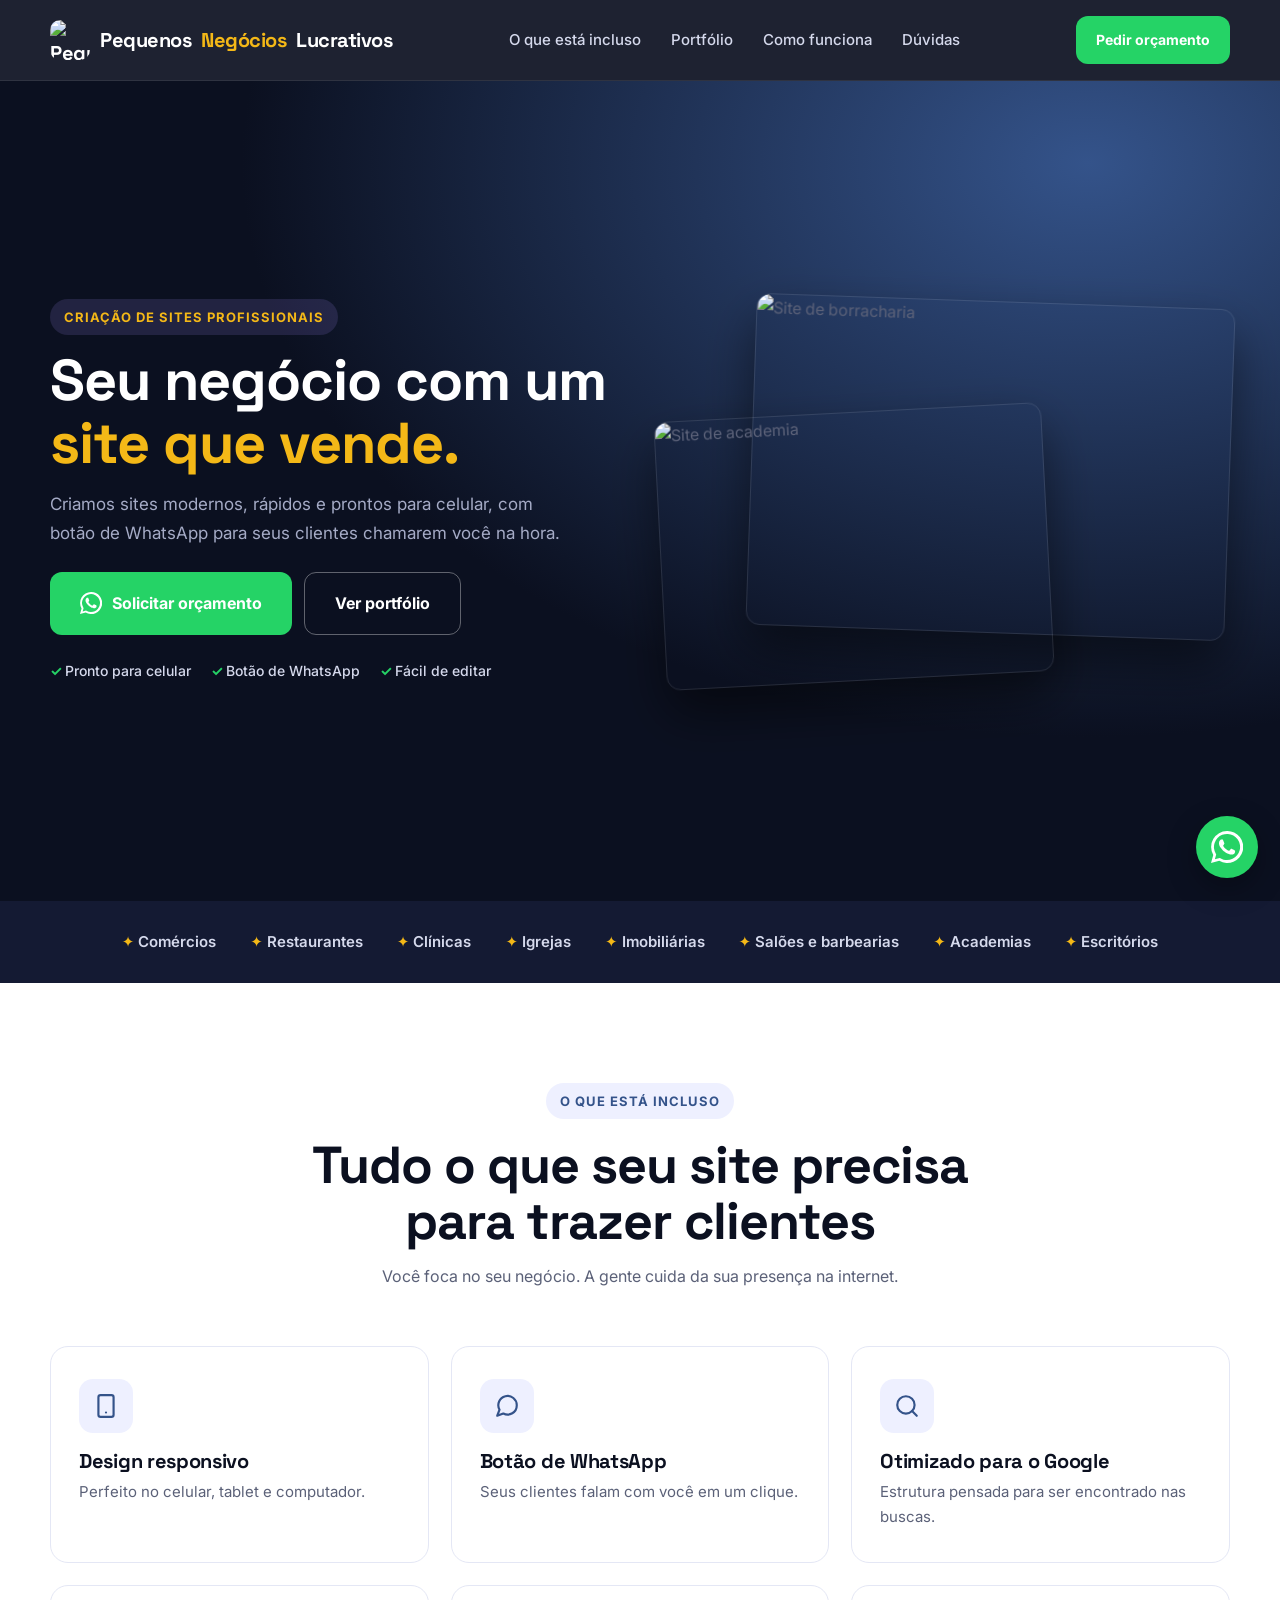
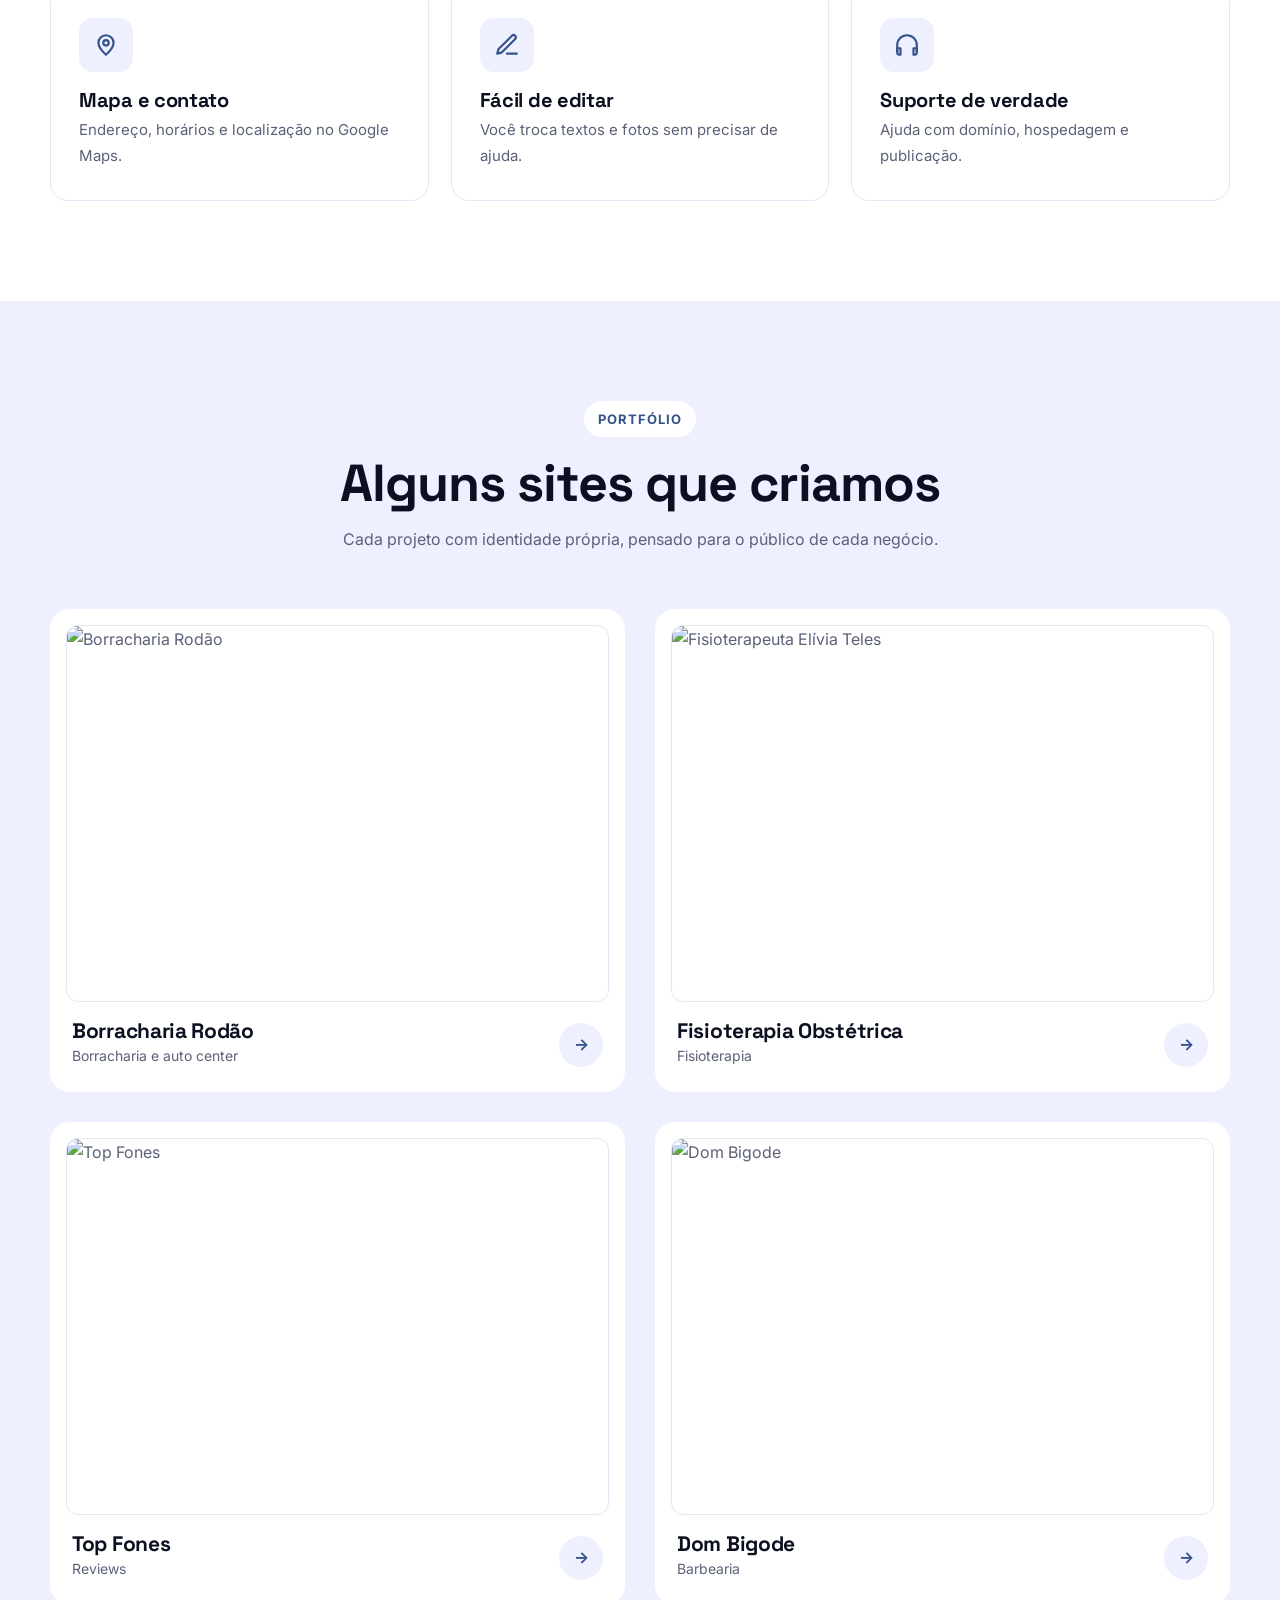
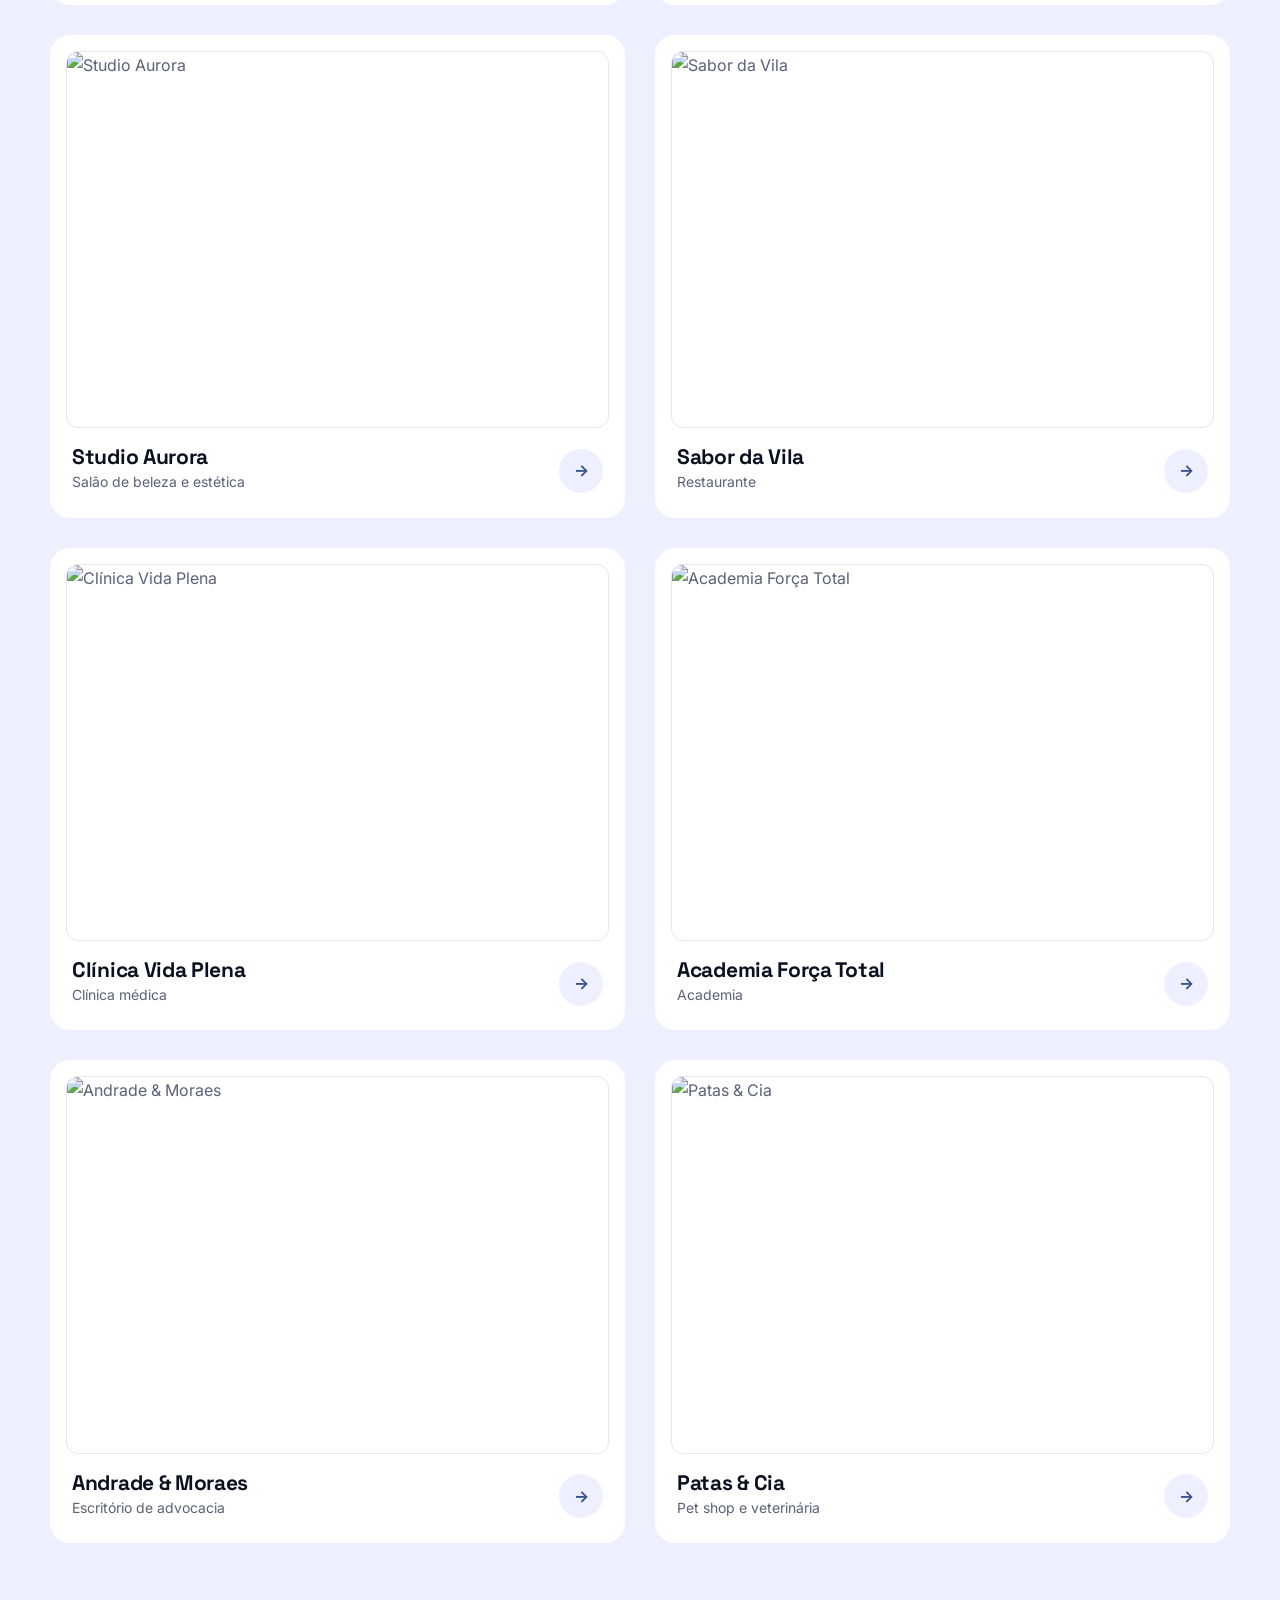
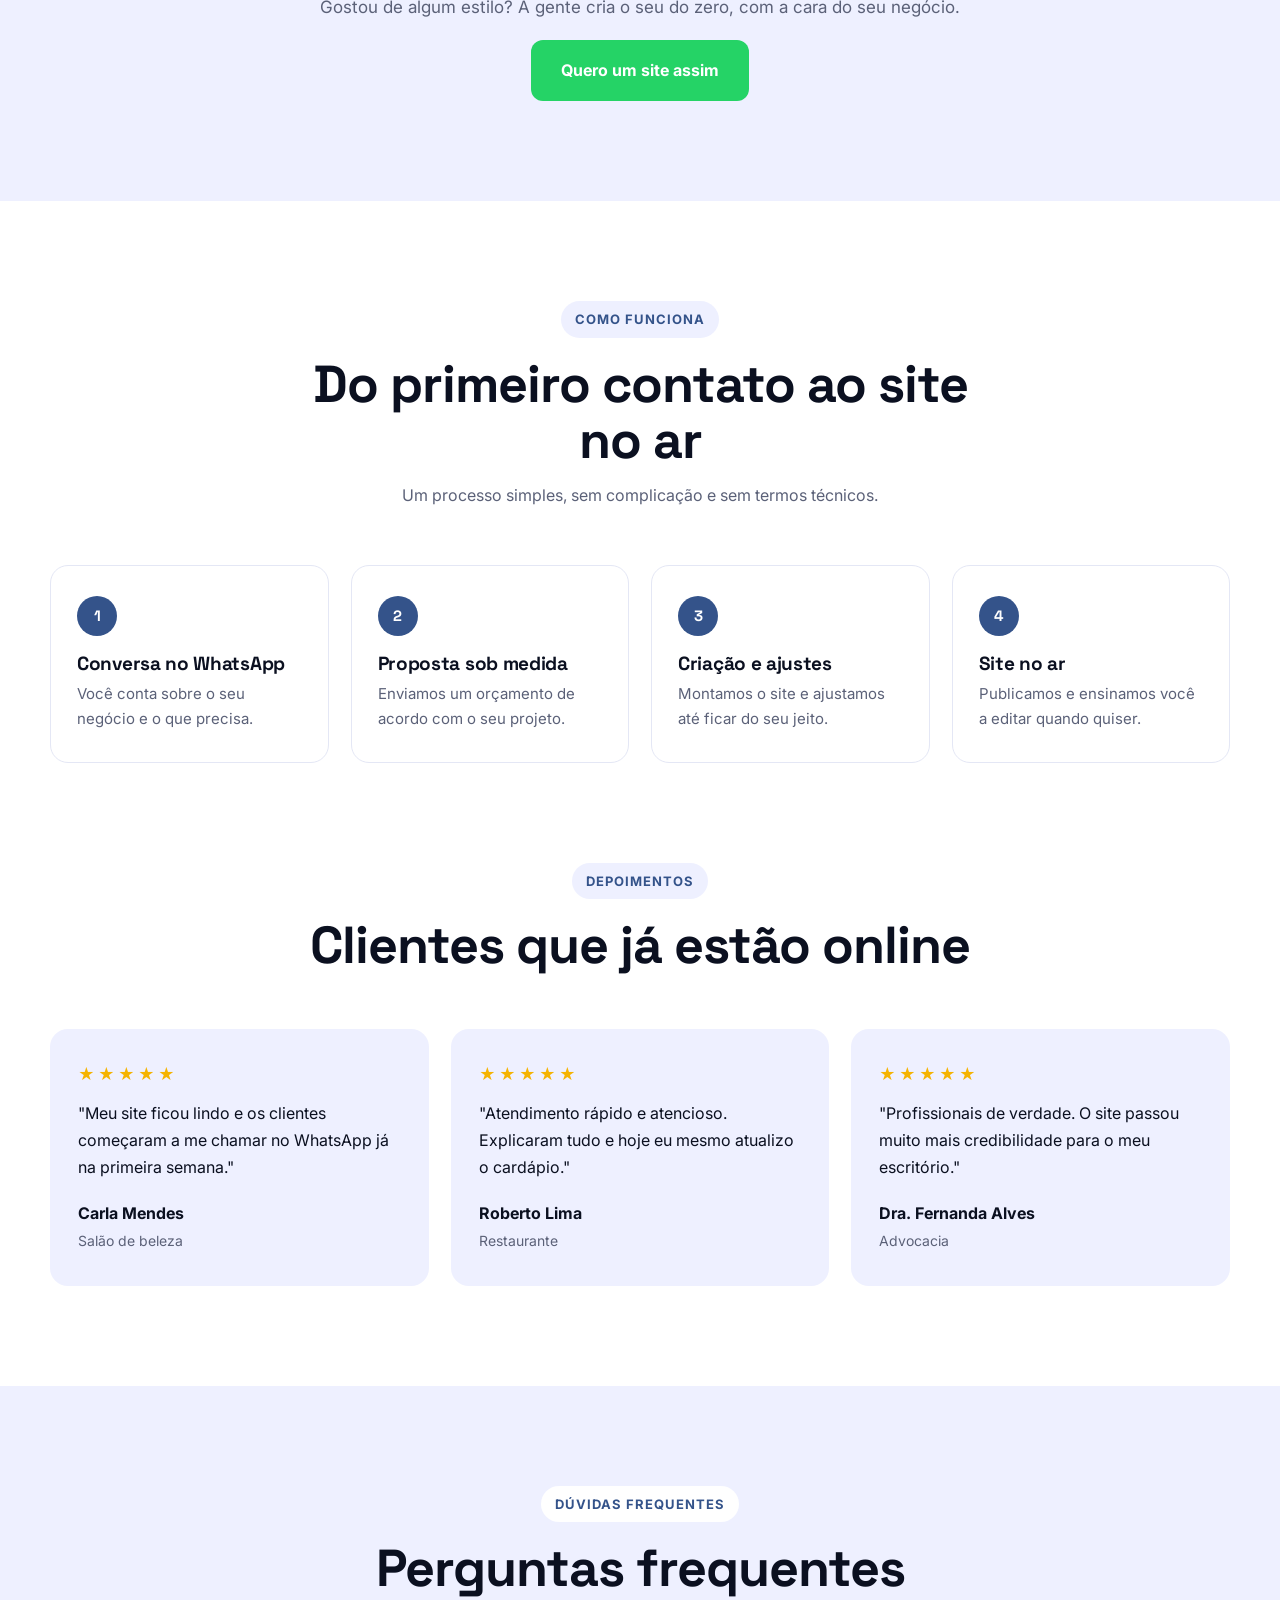
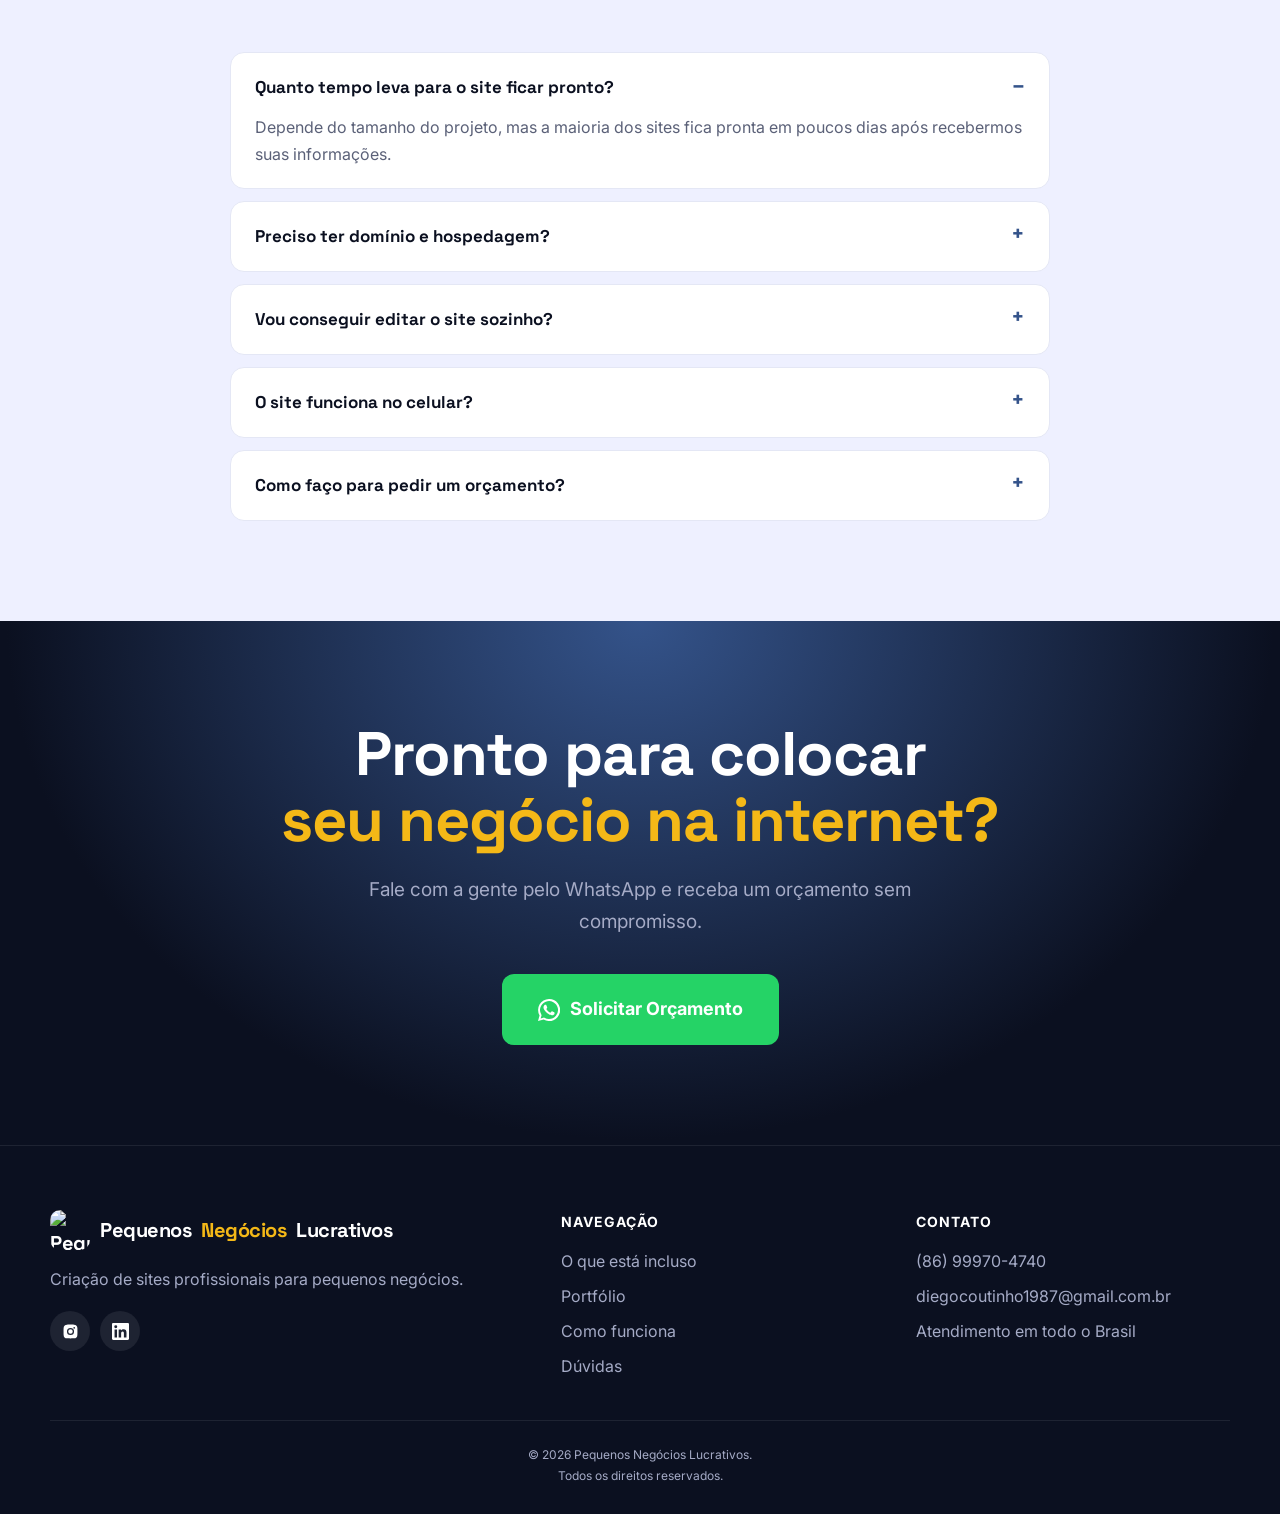
==== index.html @ e13ad7b7 "Add files via upload" ====
<!doctype html>
<html lang="pt-BR">
<head>
<meta charset="utf-8">
<meta name="viewport" content="width=device-width, initial-scale=1">
<title>Pequenos Negócios Lucrativos | Criação de Sites Profissionais</title>
<meta name="description" content="Criação de sites profissionais para pequenos negócios. Sites modernos, responsivos, com botão de WhatsApp e otimizados para o Google. Solicite um orçamento!">

<!-- PRÉ-CARREGAMENTO DA IMAGEM DO LCP -->
<link rel="preload" as="image" href="https://wsrv.nl/?url=https://pequenosnegocioslucrativos.com.br/img/01-borracharia.jpg&w=600&output=webp" fetchpriority="high">

<link rel="preconnect" href="https://fonts.googleapis.com">
<link rel="preconnect" href="https://fonts.gstatic.com" crossorigin>
<link rel="preconnect" href="https://wsrv.nl" crossorigin>

<!-- GOOGLE FONTS ASSÍNCRONO -->
<link rel="preload" href="https://fonts.googleapis.com/css2?family=Inter:wght@400;500;600;700&family=Space+Grotesk:wght@500;700&display=swap" as="style" onload="this.onload=null;this.rel='stylesheet'">
<noscript>
  <link href="https://fonts.googleapis.com/css2?family=Inter:wght@400;500;600;700&family=Space+Grotesk:wght@500;700&display=swap" rel="stylesheet">
</noscript>

<link rel="icon" href="./img/favicon.ico" type="image/x-icon">
<style>
  :root{
    --indigo:#34538a;
    --indigo-esc:#1D2E4D;
    --violeta:#F4B817;
    --noite:#0B1020;
    --noite-2:#141A33;
    --lilas:#EEF0FF;
    --branco:#FFFFFF;
    --texto:#5B6178;
    --texto-claro:#A5ABC6;
    --linha:#E4E7F5;
    --wpp:#25D366;
    --wpp-esc:#1EBE5A;
  }
  *{box-sizing:border-box;margin:0;padding:0}
  html{scroll-behavior:smooth}
  body{font-family:Inter,system-ui,sans-serif;background:#fff;color:var(--texto);line-height:1.7}
  img{max-width:100%;height:auto;display:block}
  a{color:inherit;text-decoration:none}
  .container{width:min(1180px,100% - 32px);margin-inline:auto}
  h1,h2,h3,.titulo{font-family:"Space Grotesk",sans-serif;font-weight:700;color:var(--noite);line-height:1.08;letter-spacing:-1px}
  .tag{display:inline-block;font-weight:700;font-size:13px;letter-spacing:1px;text-transform:uppercase;color:var(--indigo);background:var(--lilas);padding:7px 14px;border-radius:999px;margin-bottom:18px}
  .btn{display:inline-flex;align-items:center;gap:10px;padding:17px 30px;border-radius:12px;font-weight:700;font-size:16px;transition:.2s}
  .btn-wpp{background:var(--wpp);color:#fff}
  .btn-wpp:hover{background:var(--wpp-esc)}
  .btn-wpp svg{width:22px;height:22px;fill:#fff}
  .btn-contorno{border:1.5px solid rgba(255,255,255,.35);color:#fff}
  .btn-contorno:hover{background:#fff;color:var(--noite)}
  .btn-indigo{background:var(--indigo);color:#fff}
  .btn-indigo:hover{background:var(--indigo-esc)}
  section{padding:100px 0;scroll-margin-top:80px}
  .titulo-secao{text-align:center;max-width:720px;margin:0 auto 56px}
  .titulo-secao h2{font-size:clamp(34px,4.6vw,52px);margin-bottom:14px}

  header{position:sticky;top:0;z-index:50;background:rgba(11,16,32,.92);backdrop-filter:blur(10px);border-bottom:1px solid rgba(255,255,255,.08)}
  .topo{display:flex;align-items:center;justify-content:space-between;height:80px;gap:20px}
  .logo{display:flex;align-items:center;gap:10px;font-family:"Space Grotesk",sans-serif;font-weight:700;font-size:20px;color:#fff;letter-spacing:-.5px}
  .logo-img{height:40px;width:40px;border-radius:10px;object-fit:contain}
  .logo span{color:var(--violeta)}
  nav ul{display:flex;gap:30px;list-style:none;font-weight:500;font-size:15px;color:#D5D9EC}
  nav a:hover{color:#fff}
  .topo .btn{padding:12px 20px;font-size:14px}

  /* HERO DESKTOP */
  .hero{
    background:radial-gradient(ellipse at 85% 10%,#34538a 0%,var(--noite) 55%);
    min-height: calc(100vh - 80px);
    display: flex;
    align-items: center;
    padding: 40px 0;
    overflow: hidden;
  }
  .hero .container.grade{
    display:grid;
    grid-template-columns:1fr 1fr;
    gap:40px;
    align-items:center;
    width: min(1180px, 100% - 32px);
    margin-inline: auto;
  }
  .hero .tag{background:rgba(167,139,250,.15);color:var(--violeta);margin-bottom:14px}
  .hero h1,.hero .titulo{display:block;color:#fff;font-size:clamp(36px,4.5vw,64px)}
  .hero .titulo.destaque{color:var(--violeta)}
  .hero p{color:var(--texto-claro);font-size:17px;max-width:520px;margin:16px 0 24px}
  .hero-botoes{display:flex;flex-wrap:wrap;gap:12px}
  .checks{display:flex;flex-wrap:wrap;gap:8px 20px;margin-top:24px;color:#D5D9EC;font-weight:500;font-size:14px}
  .checks span::before{content:"✓  ";color:var(--wpp);font-weight:700}
  
  .vitrine{position:relative;height:380px;width:100%}
  .vitrine img{position:absolute;border-radius:14px;box-shadow:0 25px 50px rgba(0,0,0,.5);border:1px solid rgba(255,255,255,.1);object-fit:cover;will-change:transform}
  .vitrine .v1{width:84%;right:0;top:0;transform:rotate(2deg)}
  .vitrine .v2{width:68%;left:0;bottom:0;transform:rotate(-3deg)}

  .nichos{background:var(--noite-2);padding:28px 0}
  .nichos ul{list-style:none;display:flex;flex-wrap:wrap;justify-content:center;gap:10px 34px;color:#D5D9EC;font-weight:600;font-size:15px}
  .nichos li::before{content:"✦  ";color:var(--violeta)}

  .grade-inc{display:grid;grid-template-columns:repeat(3,1fr);gap:22px}
  .inc{border:1px solid var(--linha);border-radius:18px;padding:32px 28px;transition:.25s}
  .inc:hover{border-color:var(--indigo);box-shadow:0 18px 40px rgba(79,70,229,.1)}
  .inc .ic{width:54px;height:54px;border-radius:14px;background:var(--lilas);display:grid;place-items:center;margin-bottom:18px}
  .inc svg{width:26px;height:26px;stroke:var(--indigo);fill:none;stroke-width:2;stroke-linecap:round;stroke-linejoin:round}
  .inc h3{font-size:20px;letter-spacing:-.3px;margin-bottom:6px}
  .inc p{font-size:15px}

  .portfolio{background:var(--lilas)}
  .grade-port{display:grid;grid-template-columns:repeat(2,1fr);gap:30px}
  .projeto{background:#fff;border-radius:20px;padding:16px;transition:.25s}
  .projeto:hover{transform:translateY(-6px);box-shadow:0 24px 50px rgba(11,16,32,.12)}
  .projeto img{width:100%;aspect-ratio:1440/1000;object-fit:cover;object-position:top;border-radius:12px;border:1px solid var(--linha)}
  .projeto-info{display:flex;justify-content:space-between;align-items:center;gap:16px;padding:18px 6px 6px}
  .projeto h3{font-size:21px;letter-spacing:-.3px}
  .projeto .nicho{font-size:14px}
  .seta{flex:none;width:44px;height:44px;border-radius:50%;background:var(--lilas);display:grid;place-items:center;color:var(--indigo);font-weight:700}
  .centro{text-align:center;margin-top:50px}
  .centro p{margin-bottom:18px;font-size:17px}

  .grade-passos{display:grid;grid-template-columns:repeat(4,1fr);gap:22px}
  .passo{position:relative;padding:30px 26px;border-radius:18px;background:#fff;border:1px solid var(--linha)}
  .passo .num{font-family:"Space Grotesk",sans-serif;font-weight:700;font-size:15px;color:#fff;background:var(--indigo);width:40px;height:40px;border-radius:50%;display:grid;place-items:center;margin-bottom:18px}
  .passo h3{font-size:19px;margin-bottom:6px;letter-spacing:-.3px}
  .passo p{font-size:15px}

  .grade-depo{display:grid;grid-template-columns:repeat(3,1fr);gap:22px}
  .depo{background:var(--lilas);border-radius:18px;padding:32px 28px}
  .estrelas{color:#F5B301;letter-spacing:3px;margin-bottom:12px}
  .depo p{color:var(--noite);margin-bottom:18px}
  .depo strong{display:block;color:var(--noite)}
  .depo small{font-size:14px}

  .faq{background:var(--lilas)}
  .faq-lista{max-width:820px;margin:auto;display:grid;gap:12px}
  details{background:#fff;border-radius:14px;padding:20px 24px;border:1px solid var(--linha)}
  summary{font-family:"Space Grotesk",sans-serif;font-weight:700;color:var(--noite);cursor:pointer;list-style:none;display:flex;justify-content:space-between;gap:16px;font-size:17px}
  summary::after{content:"+";color:var(--indigo);font-size:22px;line-height:1}
  details[open] summary::after{content:"–"}
  details p{margin-top:12px}

  .cta{background:radial-gradient(ellipse at 50% 0%,#34538a 0%,var(--noite) 70%);text-align:center}
  .cta h2{color:#fff;font-size:clamp(34px,4.8vw,64px);max-width:860px;margin:0 auto}
  .cta .titulo{color:var(--violeta);font-size:clamp(34px,4.8vw,64px);margin-bottom:20px}
  .cta p{color:var(--texto-claro);font-size:19px;max-width:580px;margin:0 auto 36px}
  .cta .btn{font-size:18px;padding:20px 36px}

  footer{background:var(--noite);color:var(--texto-claro);padding:64px 0 28px;border-top:1px solid rgba(255,255,255,.08)}
  .rodape{display:grid;grid-template-columns:1.5fr 1fr 1fr;gap:40px;margin-bottom:40px}
  footer .footer-title{color:#fff;font-size:14px;font-weight:700;letter-spacing:1px;text-transform:uppercase;margin-bottom:14px}
  footer ul{list-style:none;display:grid;gap:8px}
  footer a:hover{color:#fff}
  .sociais{display:flex;gap:10px;margin-top:18px}
  .sociais a{width:40px;height:40px;border-radius:50%;background:rgba(255,255,255,.08);display:grid;place-items:center}
  .sociais a:hover{background:var(--indigo)}
  .sociais svg{width:17px;height:17px;fill:#fff}
  .copy{border-top:1px solid rgba(255,255,255,.08);padding-top:24px;text-align:center;font-size:12px}
  .wpp-flutuante{position:fixed;right:22px;bottom:22px;width:62px;height:62px;border-radius:50%;background:var(--wpp);display:grid;place-items:center;box-shadow:0 10px 30px rgba(0,0,0,.3);z-index:60}
  .wpp-flutuante svg{width:32px;height:32px;fill:#fff}

  /* MEDIA QUERIES */
  @media (max-width:960px){
    nav{display:none}
    .grade-inc,.grade-depo,.grade-passos{grid-template-columns:1fr 1fr}
    .rodape{grid-template-columns:1fr 1fr}
  }

  @media (max-width:768px){
    section{padding:50px 0}
    .topo .btn{display:none}
    
    .hero{
      min-height: auto !important;
      padding: 40px 0 60px !important;
      display: block !important;
    }
    .hero .container.grade{
      display: flex !important;
      flex-direction: column !important;
      gap: 30px !important;
      width: 100% !important;
      align-items: center !important;
      text-align: center !important;
    }
    .hero .tag{
      margin-inline: auto !important;
    }
    .hero h1, .hero .titulo{
      font-size:32px !important; 
      letter-spacing:-0.5px;
      text-align: center !important;
    }
    .hero p{
      font-size:15px; 
      margin:14px auto 20px !important;
      text-align: center !important;
    }
    .hero-botoes{
      flex-direction:column; 
      width:100%;
      align-items: center !important;
    }
    .hero-botoes .btn{width:100%; justify-content:center}
    
    .checks{
      justify-content: center !important;
      text-align: center !important;
    }
    
    .vitrine{
      position: relative !important;
      display: block !important;
      width: 100% !important;
      height: 260px !important;
      margin-top: 20px !important;
    }
    .vitrine .v1{width:80% !important; right:0 !important; top:0 !important;}
    .vitrine .v2{width:65% !important; left:0 !important; bottom:0 !important;}

    .grade-inc,.grade-depo,.grade-passos,.grade-port,.rodape{grid-template-columns:1fr}
    .titulo-secao h2{font-size:28px}
    .cta h2, .cta .titulo{font-size:30px}
    .wpp-flutuante{width:54px;height:54px;right:16px;bottom:16px}
    .wpp-flutuante svg{width:28px;height:28px}
  }
</style>
</head>
<body>

<header>
  <div class="container topo">
    <a href="#" class="logo">
      <img src="https://wsrv.nl/?url=https://pequenosnegocioslucrativos.com.br/img/pequenos-negocios-lucrativos-perfil.png&w=100&output=webp" alt="Pequenos Negócios Lucrativos" class="logo-img" width="40" height="40" fetchpriority="high">
      Pequenos<span>Negócios</span>Lucrativos
    </a>
    <nav>
      <ul>
        <li><a href="#servicos">O que está incluso</a></li>
        <li><a href="#portfolio">Portfólio</a></li>
        <li><a href="#como-funciona">Como funciona</a></li>
        <li><a href="#faq">Dúvidas</a></li>
      </ul>
    </nav>
    <a href="#orcamento" class="btn btn-wpp">Pedir orçamento</a>
  </div>
</header>

<main>
  <section class="hero">
    <div class="container grade">
      <div>
        <span class="tag">Criação de sites profissionais</span>
        <h1>Seu negócio com um</h1>
        <div class="titulo destaque">site que vende.</div>
        <p>Criamos sites modernos, rápidos e prontos para celular, com botão de WhatsApp para seus clientes chamarem você na hora.</p>
        <div class="hero-botoes">
          <a href="#orcamento" class="btn btn-wpp"><svg viewBox="0 0 24 24"><path d="M17.5 14.4c-.3-.1-1.8-.9-2-1-.3-.1-.5-.1-.7.1-.2.3-.8 1-.9 1.2-.2.2-.3.2-.6.1-.3-.1-1.3-.5-2.4-1.5-.9-.8-1.5-1.8-1.7-2.1-.2-.3 0-.5.1-.6l.4-.5c.2-.2.2-.3.3-.5.1-.2 0-.4 0-.5l-.9-2.2c-.2-.6-.5-.5-.7-.5h-.6c-.2 0-.5.1-.8.4-.3.3-1 1-1 2.5s1.1 2.9 1.2 3.1c.1.2 2.1 3.2 5.1 4.5 2.5 1 3 .8 3.6.8.6-.1 1.8-.7 2-1.4.2-.7.2-1.3.2-1.4-.1-.2-.3-.3-.6-.4zM12 21.8c-1.8 0-3.5-.5-5-1.4l-.4-.2-3.7 1 1-3.6-.2-.4A9.8 9.8 0 1 1 12 21.8zM12 0a12 12 0 0 0-10.3 18L0 24l6.2-1.6A12 12 0 1 0 12 0z"/></svg>Solicitar orçamento</a>
          <a href="#portfolio" class="btn btn-contorno">Ver portfólio</a>
        </div>
        <div class="checks"><span>Pronto para celular</span><span>Botão de WhatsApp</span><span>Fácil de editar</span></div>
      </div>
      <div class="vitrine">
        <img class="v1" src="https://wsrv.nl/?url=https://pequenosnegocioslucrativos.com.br/img/01-borracharia.jpg&w=600&output=webp" alt="Site de borracharia" width="606" height="420" fetchpriority="high" decoding="async">
        <img class="v2" src="https://wsrv.nl/?url=https://pequenosnegocioslucrativos.com.br/img/08-academia.jpg&w=600&output=webp" alt="Site de academia" width="606" height="420" loading="lazy" decoding="async">
      </div>
    </div>
  </section>

  <div class="nichos">
    <div class="container">
      <ul><li>Comércios</li><li>Restaurantes</li><li>Clínicas</li><li>Igrejas</li><li>Imobiliárias</li><li>Salões e barbearias</li><li>Academias</li><li>Escritórios</li></ul>
    </div>
  </div>

  <section id="servicos">
    <div class="container">
      <div class="titulo-secao">
        <span class="tag">O que está incluso</span>
        <h2>Tudo o que seu site precisa para trazer clientes</h2>
        <p>Você foca no seu negócio. A gente cuida da sua presença na internet.</p>
      </div>
      <div class="grade-inc">
        <div class="inc"><div class="ic"><svg viewBox="0 0 24 24"><rect x="5" y="2" width="14" height="20" rx="2"/><path d="M12 18h.01"/></svg></div><h3>Design responsivo</h3><p>Perfeito no celular, tablet e computador.</p></div>
        <div class="inc"><div class="ic"><svg viewBox="0 0 24 24"><path d="M21 11.5a8.4 8.4 0 0 1-12.4 7.4L3 21l2.1-5.6A8.5 8.5 0 1 1 21 11.5z"/></svg></div><h3>Botão de WhatsApp</h3><p>Seus clientes falam com você em um clique.</p></div>
        <div class="inc"><div class="ic"><svg viewBox="0 0 24 24"><circle cx="11" cy="11" r="8"/><path d="M21 21l-4.3-4.3"/></svg></div><h3>Otimizado para o Google</h3><p>Estrutura pensada para ser encontrado nas buscas.</p></div>
        <div class="inc"><div class="ic"><svg viewBox="0 0 24 24"><path d="M12 21s-7-6.2-7-11a7 7 0 0 1 14 0c0 4.8-7 11-7 11z"/><circle cx="12" cy="10" r="2.5"/></svg></div><h3>Mapa e contato</h3><p>Endereço, horários e localização no Google Maps.</p></div>
        <div class="inc"><div class="ic"><svg viewBox="0 0 24 24"><path d="M12 20h9M16.5 3.5a2.1 2.1 0 0 1 3 3L7 19l-4 1 1-4z"/></svg></div><h3>Fácil de editar</h3><p>Você troca textos e fotos sem precisar de ajuda.</p></div>
        <div class="inc"><div class="ic"><svg viewBox="0 0 24 24"><path d="M3 18v-6a9 9 0 0 1 18 0v6"/><path d="M21 19a2 2 0 0 1-2 2h-1v-6h3zM3 19a2 2 0 0 0 2 2h1v-6H3z"/></svg></div><h3>Suporte de verdade</h3><p>Ajuda com domínio, hospedagem e publicação.</p></div>
      </div>
    </div>
  </section>

  <section class="portfolio" id="portfolio">
    <div class="container">
      <div class="titulo-secao">
        <span class="tag" style="background:#fff">Portfólio</span>
        <h2>Alguns sites que criamos</h2>
        <p>Cada projeto com identidade própria, pensado para o público de cada negócio.</p>
      </div>
      <div class="grade-port">
        <a href="#orcamento" class="projeto">
          <img src="https://wsrv.nl/?url=https://pequenosnegocioslucrativos.com.br/img/01-borracharia.jpg&w=600&output=webp" alt="Borracharia Rodão" width="606" height="420" loading="lazy" decoding="async">
          <div class="projeto-info"><div><h3>Borracharia Rodão</h3><span class="nicho">Borracharia e auto center</span></div><span class="seta">→</span></div>
        </a>
        <a href="https://eliviateles.com.br/" class="projeto" target="_blank">
          <img src="https://wsrv.nl/?url=https://pequenosnegocioslucrativos.com.br/img/01-fisioterapeuta.png&w=600&output=webp" alt="Fisioterapeuta Elívia Teles" width="606" height="420" loading="lazy" decoding="async">
          <div class="projeto-info"><div><h3>Fisioterapia Obstétrica</h3><span class="nicho">Fisioterapia</span></div><span class="seta">→</span></div>
        </a>
        <a href="https://topfones.com.br/" class="projeto" target="_blank">
          <img src="https://wsrv.nl/?url=https://pequenosnegocioslucrativos.com.br/img/02-site-de-review.jpg&w=600&output=webp" alt="Top Fones" width="606" height="420" loading="lazy" decoding="async">
          <div class="projeto-info"><div><h3>Top Fones</h3><span class="nicho">Reviews</span></div><span class="seta">→</span></div>
        </a>
        <a href="#orcamento" class="projeto">
          <img src="https://wsrv.nl/?url=https://pequenosnegocioslucrativos.com.br/img/04-barbearia.jpg&w=600&output=webp" alt="Dom Bigode" width="606" height="420" loading="lazy" decoding="async">
          <div class="projeto-info"><div><h3>Dom Bigode</h3><span class="nicho">Barbearia</span></div><span class="seta">→</span></div>
        </a>
        <a href="#orcamento" class="projeto">
          <img src="https://wsrv.nl/?url=https://pequenosnegocioslucrativos.com.br/img/05-salao.jpg&w=600&output=webp" alt="Studio Aurora" width="606" height="420" loading="lazy" decoding="async">
          <div class="projeto-info"><div><h3>Studio Aurora</h3><span class="nicho">Salão de beleza e estética</span></div><span class="seta">→</span></div>
        </a>
        <a href="#orcamento" class="projeto">
          <img src="https://wsrv.nl/?url=https://pequenosnegocioslucrativos.com.br/img/06-restaurante.jpg&w=600&output=webp" alt="Sabor da Vila" width="606" height="420" loading="lazy" decoding="async">
          <div class="projeto-info"><div><h3>Sabor da Vila</h3><span class="nicho">Restaurante</span></div><span class="seta">→</span></div>
        </a>
        <a href="#orcamento" class="projeto">
          <img src="https://wsrv.nl/?url=https://pequenosnegocioslucrativos.com.br/img/07-clinica.jpg&w=600&output=webp" alt="Clínica Vida Plena" width="606" height="420" loading="lazy" decoding="async">
          <div class="projeto-info"><div><h3>Clínica Vida Plena</h3><span class="nicho">Clínica médica</span></div><span class="seta">→</span></div>
        </a>
        <a href="#orcamento" class="projeto">
          <img src="https://wsrv.nl/?url=https://pequenosnegocioslucrativos.com.br/img/08-academia.jpg&w=600&output=webp" alt="Academia Força Total" width="606" height="420" loading="lazy" decoding="async">
          <div class="projeto-info"><div><h3>Academia Força Total</h3><span class="nicho">Academia</span></div><span class="seta">→</span></div>
        </a>
        <a href="#orcamento" class="projeto">
          <img src="https://wsrv.nl/?url=https://pequenosnegocioslucrativos.com.br/img/09-advocacia.jpg&w=600&output=webp" alt="Andrade & Moraes" width="606" height="420" loading="lazy" decoding="async">
          <div class="projeto-info"><div><h3>Andrade & Moraes</h3><span class="nicho">Escritório de advocacia</span></div><span class="seta">→</span></div>
        </a>
        <a href="#orcamento" class="projeto">
          <img src="https://wsrv.nl/?url=https://pequenosnegocioslucrativos.com.br/img/10-petshop.jpg&w=600&output=webp" alt="Patas & Cia" width="606" height="420" loading="lazy" decoding="async">
          <div class="projeto-info"><div><h3>Patas & Cia</h3><span class="nicho">Pet shop e veterinária</span></div><span class="seta">→</span></div>
        </a>
      </div>
      <div class="centro">
        <p>Gostou de algum estilo? A gente cria o seu do zero, com a cara do seu negócio.</p>
        <a href="#orcamento" class="btn btn-wpp">Quero um site assim</a>
      </div>
    </div>
  </section>

  <section id="como-funciona">
    <div class="container">
      <div class="titulo-secao">
        <span class="tag">Como funciona</span>
        <h2>Do primeiro contato ao site no ar</h2>
        <p>Um processo simples, sem complicação e sem termos técnicos.</p>
      </div>
      <div class="grade-passos">
        <div class="passo"><div class="num">1</div><h3>Conversa no WhatsApp</h3><p>Você conta sobre o seu negócio e o que precisa.</p></div>
        <div class="passo"><div class="num">2</div><h3>Proposta sob medida</h3><p>Enviamos um orçamento de acordo com o seu projeto.</p></div>
        <div class="passo"><div class="num">3</div><h3>Criação e ajustes</h3><p>Montamos o site e ajustamos até ficar do seu jeito.</p></div>
        <div class="passo"><div class="num">4</div><h3>Site no ar</h3><p>Publicamos e ensinamos você a editar quando quiser.</p></div>
      </div>
    </div>
  </section>

  <section style="padding-top:0">
    <div class="container">
      <div class="titulo-secao">
        <span class="tag">Depoimentos</span>
        <h2>Clientes que já estão online</h2>
      </div>
      <div class="grade-depo">
        <div class="depo"><div class="estrelas">★★★★★</div><p>"Meu site ficou lindo e os clientes começaram a me chamar no WhatsApp já na primeira semana."</p><strong>Carla Mendes</strong><small>Salão de beleza</small></div>
        <div class="depo"><div class="estrelas">★★★★★</div><p>"Atendimento rápido e atencioso. Explicaram tudo e hoje eu mesmo atualizo o cardápio."</p><strong>Roberto Lima</strong><small>Restaurante</small></div>
        <div class="depo"><div class="estrelas">★★★★★</div><p>"Profissionais de verdade. O site passou muito mais credibilidade para o meu escritório."</p><strong>Dra. Fernanda Alves</strong><small>Advocacia</small></div>
      </div>
    </div>
  </section>

  <section class="faq" id="faq">
    <div class="container">
      <div class="titulo-secao">
        <span class="tag" style="background:#fff">Dúvidas frequentes</span>
        <h2>Perguntas frequentes</h2>
      </div>
      <div class="faq-lista">
        <details open><summary>Quanto tempo leva para o site ficar pronto?</summary><p>Depende do tamanho do projeto, mas a maioria dos sites fica pronta em poucos dias após recebermos suas informações.</p></details>
        <details><summary>Preciso ter domínio e hospedagem?</summary><p>Não se preocupe: ajudamos você a contratar e configurar tudo, do domínio (seunegocio.com.br) à hospedagem.</p></details>
        <details><summary>Vou conseguir editar o site sozinho?</summary><p>Sim! Os sites são feitos no Elementor, com edição visual. Você troca textos, fotos e links sem precisar de programação.</p></details>
        <details><summary>O site funciona no celular?</summary><p>Sim. Todos os sites são responsivos e ficam perfeitos em celulares, tablets e computadores.</p></details>
        <details><summary>Como faço para pedir um orçamento?</summary><p>É só clicar no botão de WhatsApp e contar sobre o seu negócio. Respondemos rapidinho.</p></details>
      </div>
    </div>
  </section>

  <section class="cta" id="orcamento">
    <div class="container">
      <h2>Pronto para colocar</h2>
      <div class="titulo">seu negócio na internet?</div>
      <p>Fale com a gente pelo WhatsApp e receba um orçamento sem compromisso.</p>
      <a href="https://w.app/pequenosnegocioslucrativos" class="btn btn-wpp"><svg viewBox="0 0 24 24"><path d="M17.5 14.4c-.3-.1-1.8-.9-2-1-.3-.1-.5-.1-.7.1-.2.3-.8 1-.9 1.2-.2.2-.3.2-.6.1-.3-.1-1.3-.5-2.4-1.5-.9-.8-1.5-1.8-1.7-2.1-.2-.3 0-.5.1-.6l.4-.5c.2-.2.2-.3.3-.5.1-.2 0-.4 0-.5l-.9-2.2c-.2-.6-.5-.5-.7-.5h-.6c-.2 0-.5.1-.8.4-.3.3-1 1-1 2.5s1.1 2.9 1.2 3.1c.1.2 2.1 3.2 5.1 4.5 2.5 1 3 .8 3.6.8.6-.1 1.8-.7 2-1.4.2-.7.2-1.3.2-1.4-.1-.2-.3-.3-.6-.4zM12 21.8c-1.8 0-3.5-.5-5-1.4l-.4-.2-3.7 1 1-3.6-.2-.4A9.8 9.8 0 1 1 12 21.8zM12 0a12 12 0 0 0-10.3 18L0 24l6.2-1.6A12 12 0 1 0 12 0z"/></svg>Solicitar Orçamento</a>
    </div>
  </section>
</main>

<footer>
  <div class="container">
    <div class="rodape">
      <div>
        <a href="#" class="logo">
          <img src="https://wsrv.nl/?url=https://pequenosnegocioslucrativos.com.br/img/pequenos-negocios-lucrativos-perfil.png&w=100&output=webp" alt="Pequenos Negócios Lucrativos" class="logo-img" width="40" height="40" loading="lazy">
          Pequenos<span>Negócios</span>Lucrativos
        </a>
        <p style="margin-top:16px">Criação de sites profissionais para pequenos negócios.</p>
        <div class="sociais">
          <a href="#" aria-label="Instagram"><svg viewBox="0 0 24 24"><path d="M12 2.2c3.2 0 3.6 0 4.8.1 3.3.1 4.8 1.7 4.9 4.9.1 1.3.1 1.6.1 4.8s0 3.6-.1 4.8c-.1 3.2-1.7 4.8-4.9 4.9-1.3.1-1.6.1-4.8.1s-3.6 0-4.8-.1c-3.3-.1-4.8-1.7-4.9-4.9C2.2 15.6 2.2 15.2 2.2 12s0-3.6.1-4.8C2.4 3.9 3.9 2.4 7.2 2.3 8.4 2.2 8.8 2.2 12 2.2zM12 7a5 5 0 1 0 0 10 5 5 0 0 0 0-10zm0 8.2a3.2 3.2 0 1 1 0-6.4 3.2 3.2 0 0 1 0 6.4zm5.2-9.6a1.2 1.2 0 1 0 0 2.4 1.2 1.2 0 0 0 0-2.4z"/></svg></a>
          <a href="#" aria-label="LinkedIn"><svg viewBox="0 0 24 24"><path d="M20.4 20.5h-3.6v-5.6c0-1.3 0-3-1.8-3s-2.1 1.4-2.1 2.9v5.7H9.4V9h3.4v1.6c.5-.9 1.6-1.8 3.4-1.8 3.6 0 4.3 2.4 4.3 5.5zM5.3 7.4a2.1 2.1 0 1 1 0-4.2 2.1 2.1 0 0 1 0 4.2zM7.1 20.5H3.6V9h3.5zM22.2 0H1.8C.8 0 0 .8 0 1.7v20.6c0 .9.8 1.7 1.8 1.7h20.4c1 0 1.8-.8 1.8-1.7V1.7C24 .8 23.2 0 22.2 0z"/></svg></a>
        </div>
      </div>
      <div><div class="footer-title">Navegação</div><ul><li><a href="#servicos">O que está incluso</a></li><li><a href="#portfolio">Portfólio</a></li><li><a href="#como-funciona">Como funciona</a></li><li><a href="#faq">Dúvidas</a></li></ul></div>
      <div><div class="footer-title">Contato</div><ul><li>(86) 99970-4740</li><li>diegocoutinho1987@gmail.com.br</li><li>Atendimento em todo o Brasil</li></ul></div>
    </div>
    <div class="copy">© 2026 Pequenos Negócios Lucrativos.<br>Todos os direitos reservados.</div>
  </div>
</footer>

<a href="#orcamento" class="wpp-flutuante" aria-label="WhatsApp">
  <svg viewBox="0 0 24 24"><path d="M17.5 14.4c-.3-.1-1.8-.9-2-1-.3-.1-.5-.1-.7.1-.2.3-.8 1-.9 1.2-.2.2-.3.2-.6.1-.3-.1-1.3-.5-2.4-1.5-.9-.8-1.5-1.8-1.7-2.1-.2-.3 0-.5.1-.6l.4-.5c.2-.2.2-.3.3-.5.1-.2 0-.4 0-.5l-.9-2.2c-.2-.6-.5-.5-.7-.5h-.6c-.2 0-.5.1-.8.4-.3.3-1 1-1 2.5s1.1 2.9 1.2 3.1c.1.2 2.1 3.2 5.1 4.5 2.5 1 3 .8 3.6.8.6-.1 1.8-.7 2-1.4.2-.7.2-1.3.2-1.4-.1-.2-.3-.3-.6-.4zM12 21.8c-1.8 0-3.5-.5-5-1.4l-.4-.2-3.7 1 1-3.6-.2-.4A9.8 9.8 0 1 1 12 21.8zM12 0a12 12 0 0 0-10.3 18L0 24l6.2-1.6A12 12 0 1 0 12 0z"/></svg>
</a>

</body>
</html>
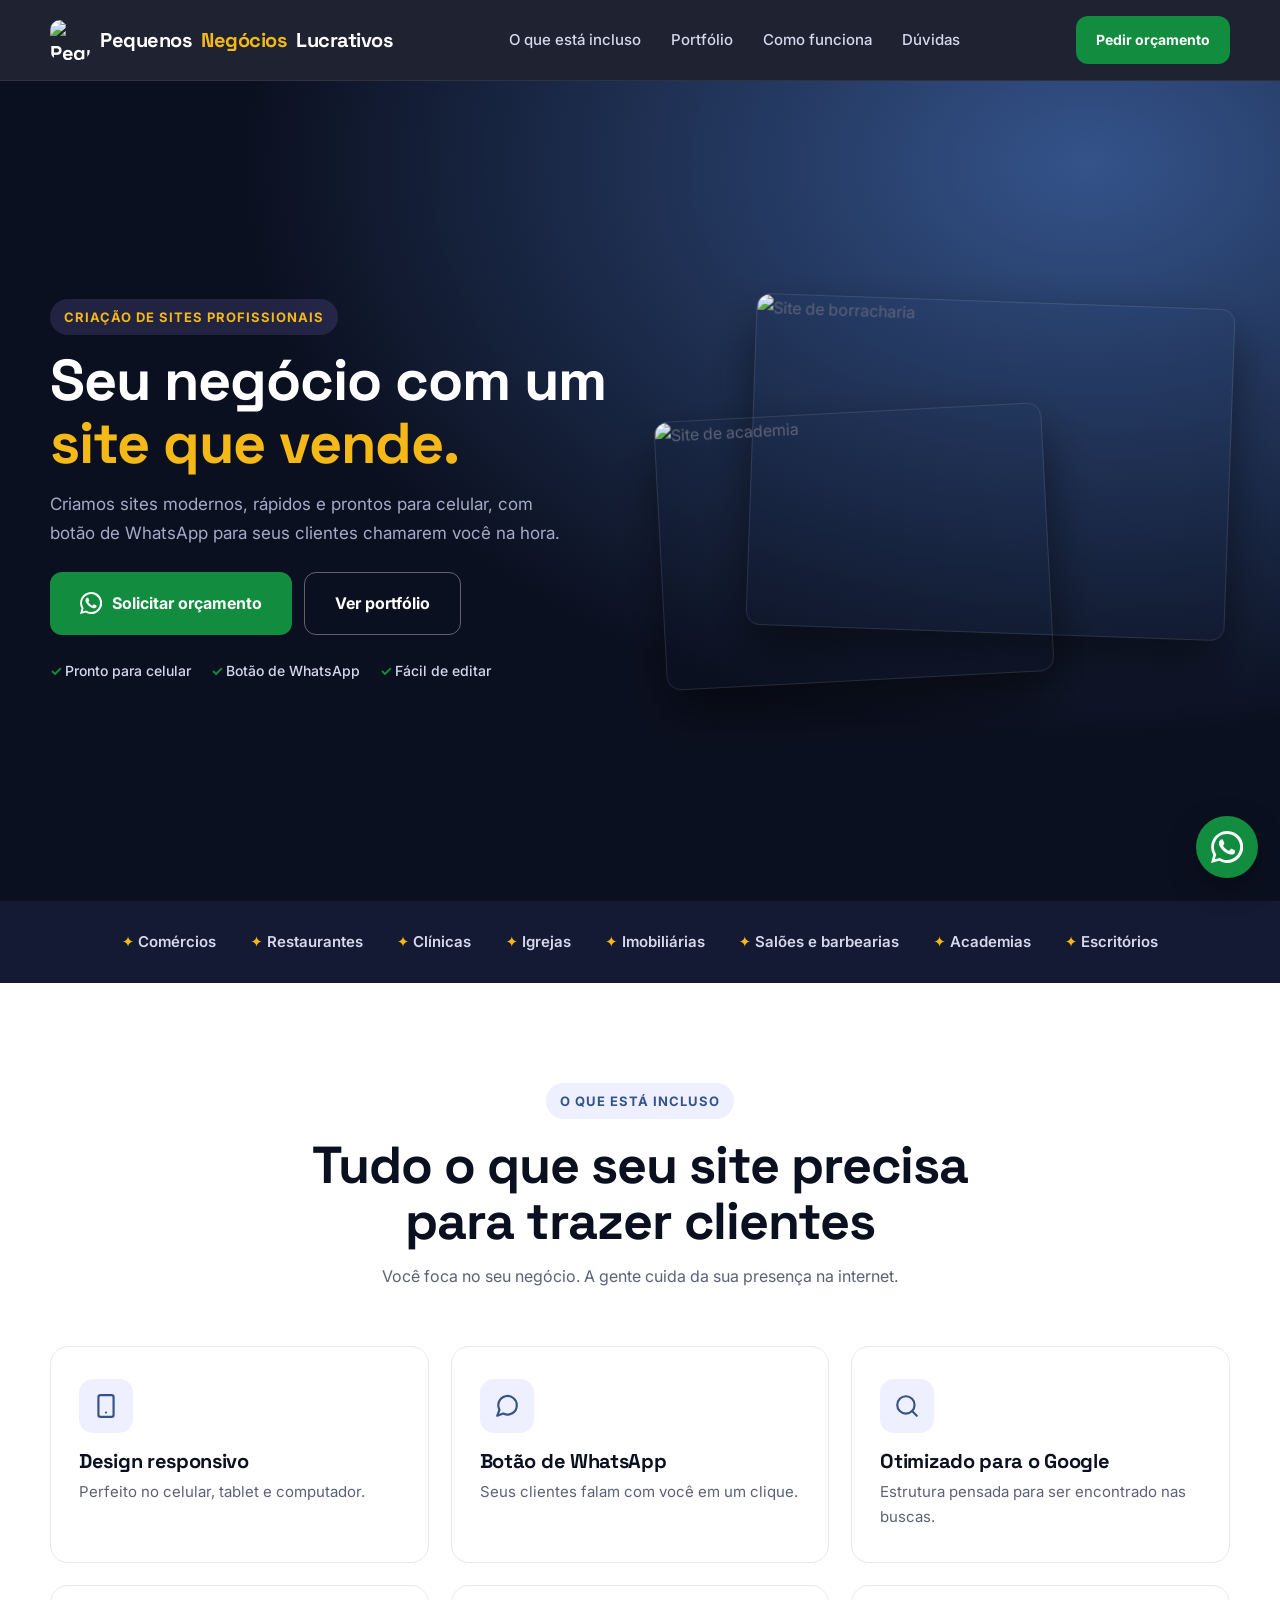
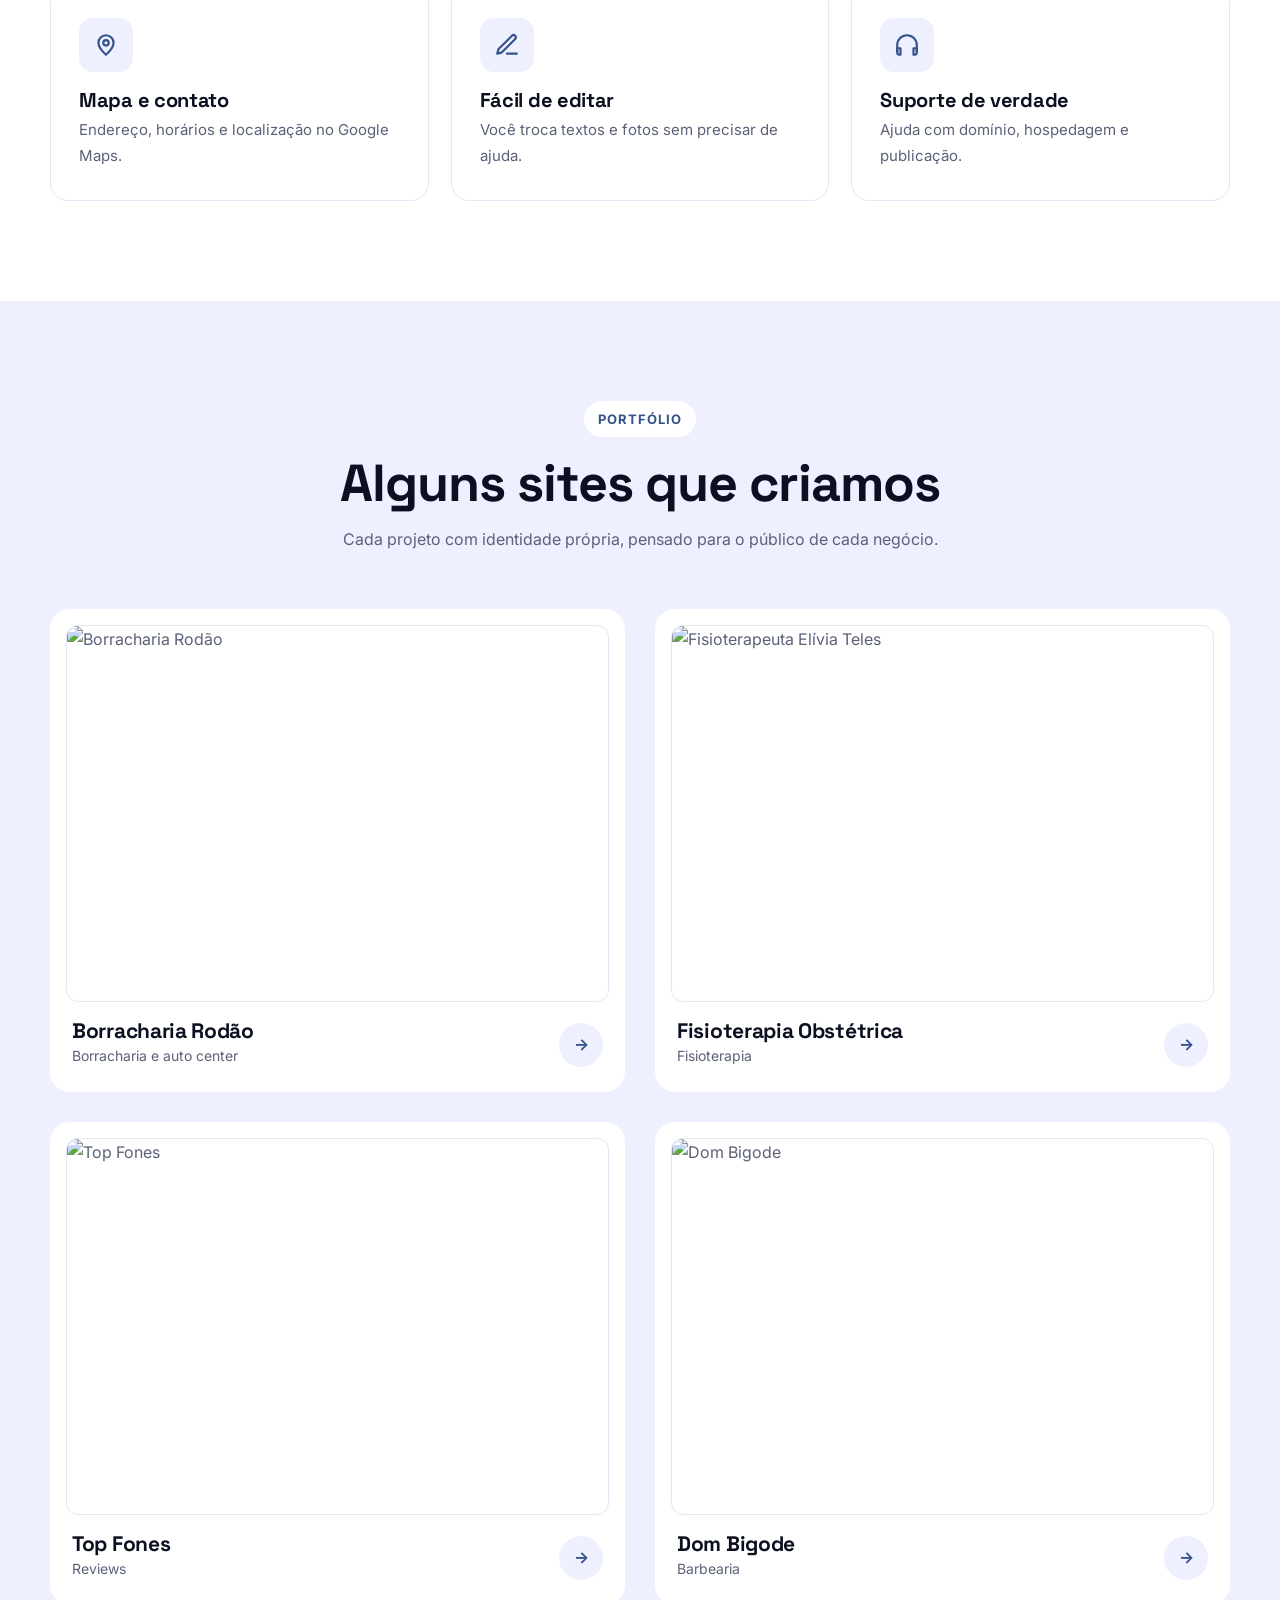
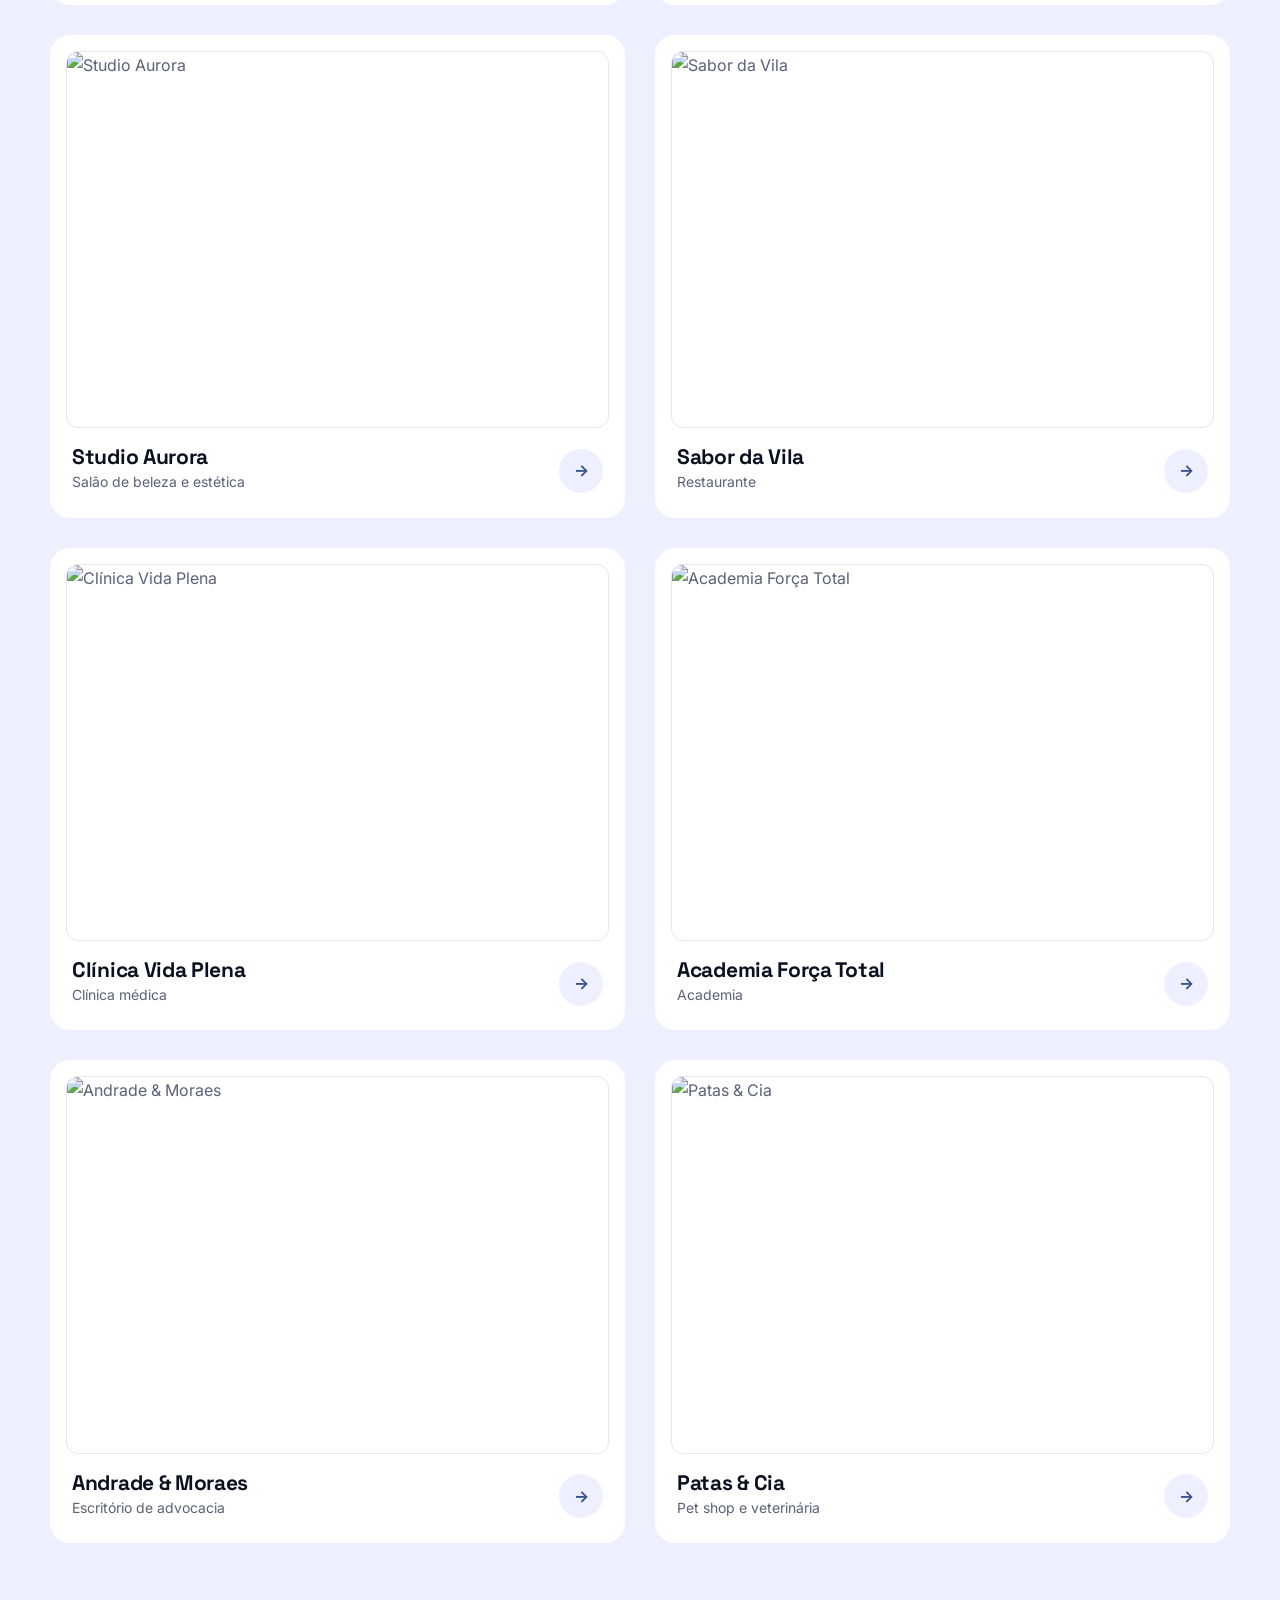
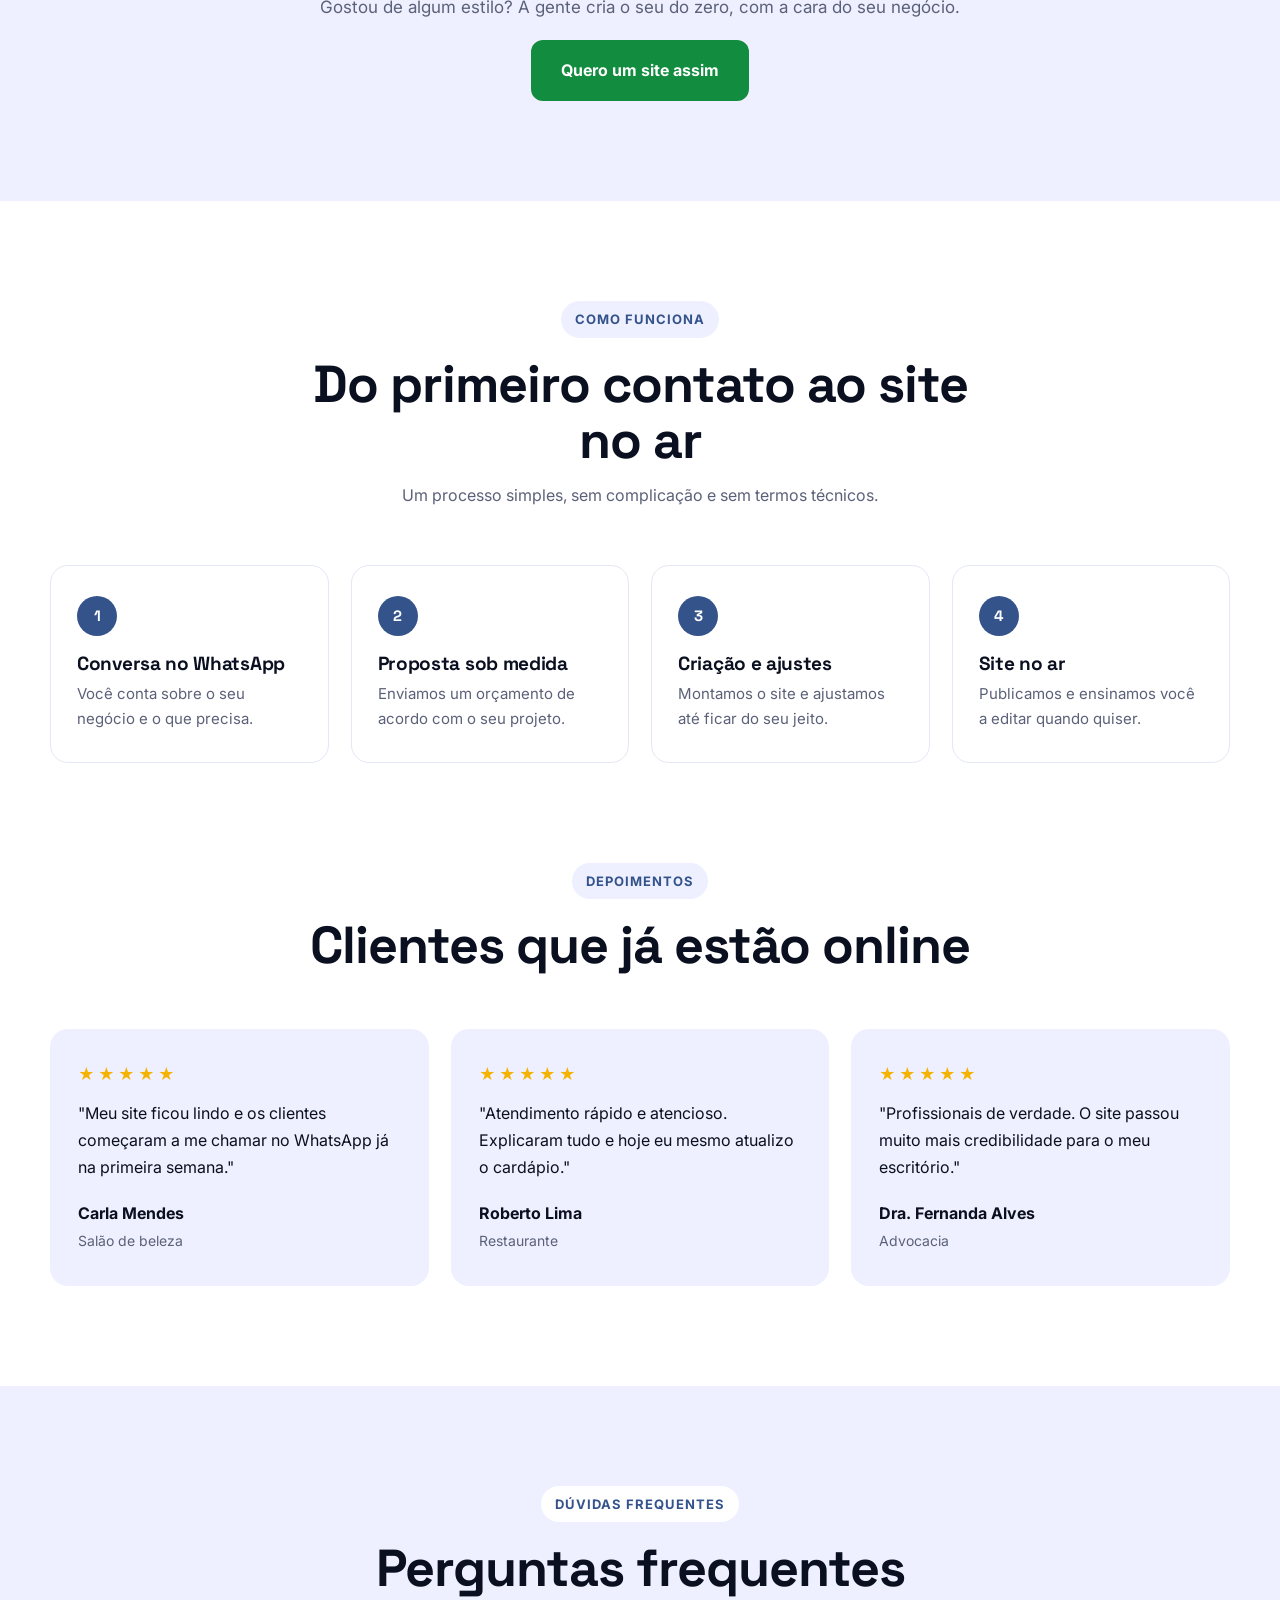
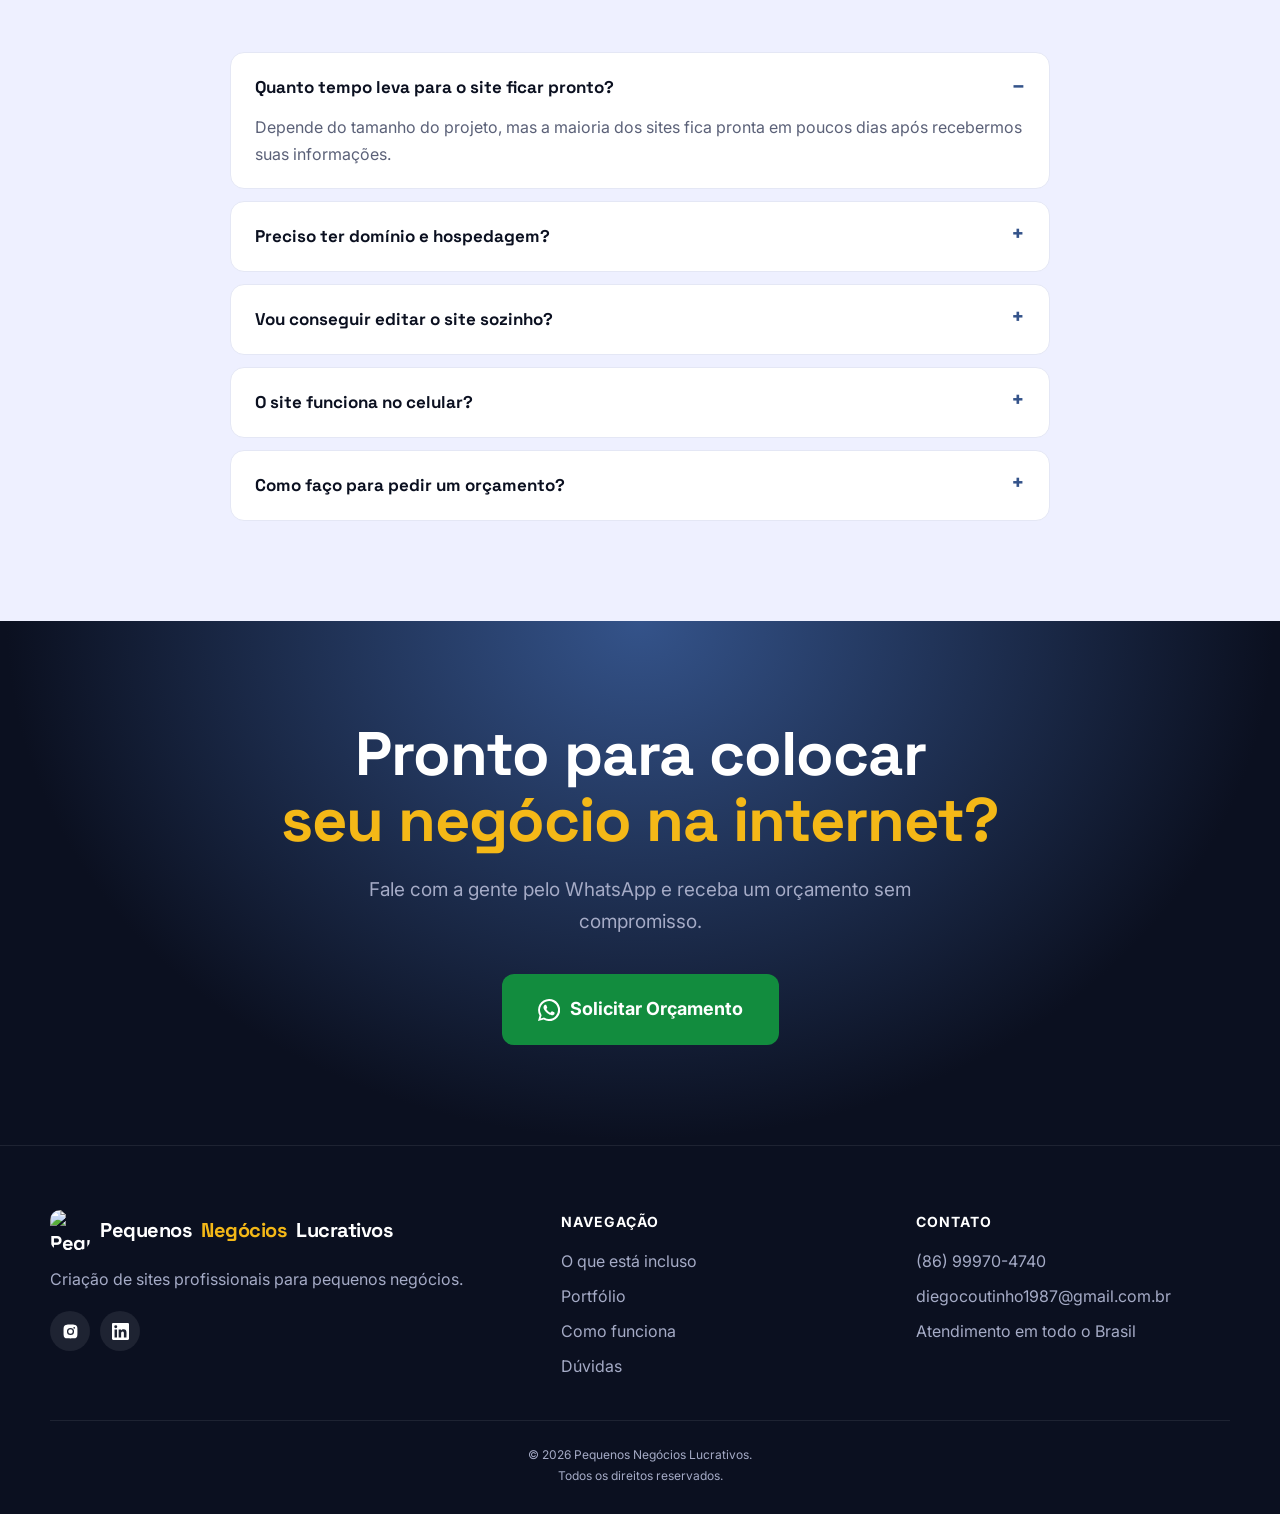
==== commit f4e4886a: "Add files via upload" ====
--- a/index.html
+++ b/index.html
@@ -32,8 +32,9 @@
     --texto:#5B6178;
     --texto-claro:#A5ABC6;
     --linha:#E4E7F5;
-    --wpp:#25D366;
-    --wpp-esc:#1EBE5A;
+    /* CONTRASTE AJUSTADO PARA O WPP (APROVADO NO PAGESPEED) */
+    --wpp:#128C3E;
+    --wpp-esc:#0C5C28;
   }
   *{box-sizing:border-box;margin:0;padding:0}
   html{scroll-behavior:smooth}
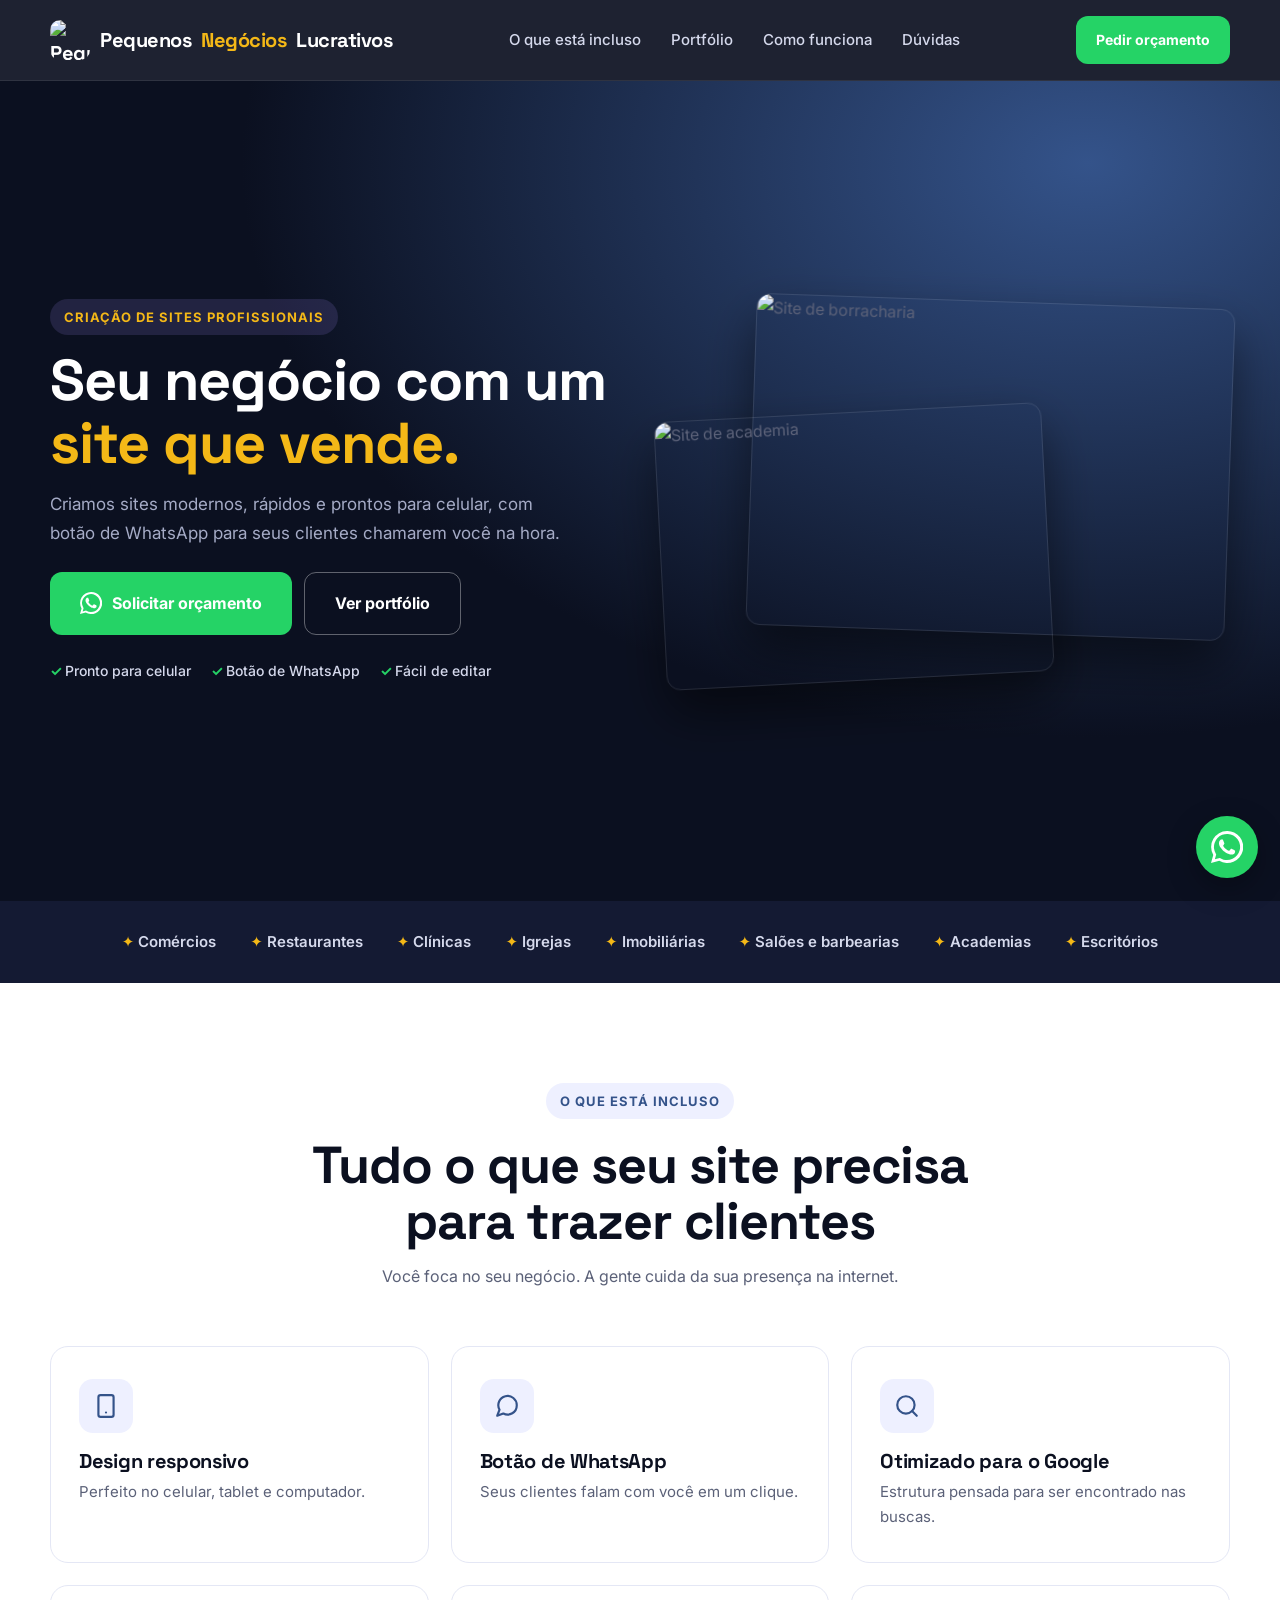
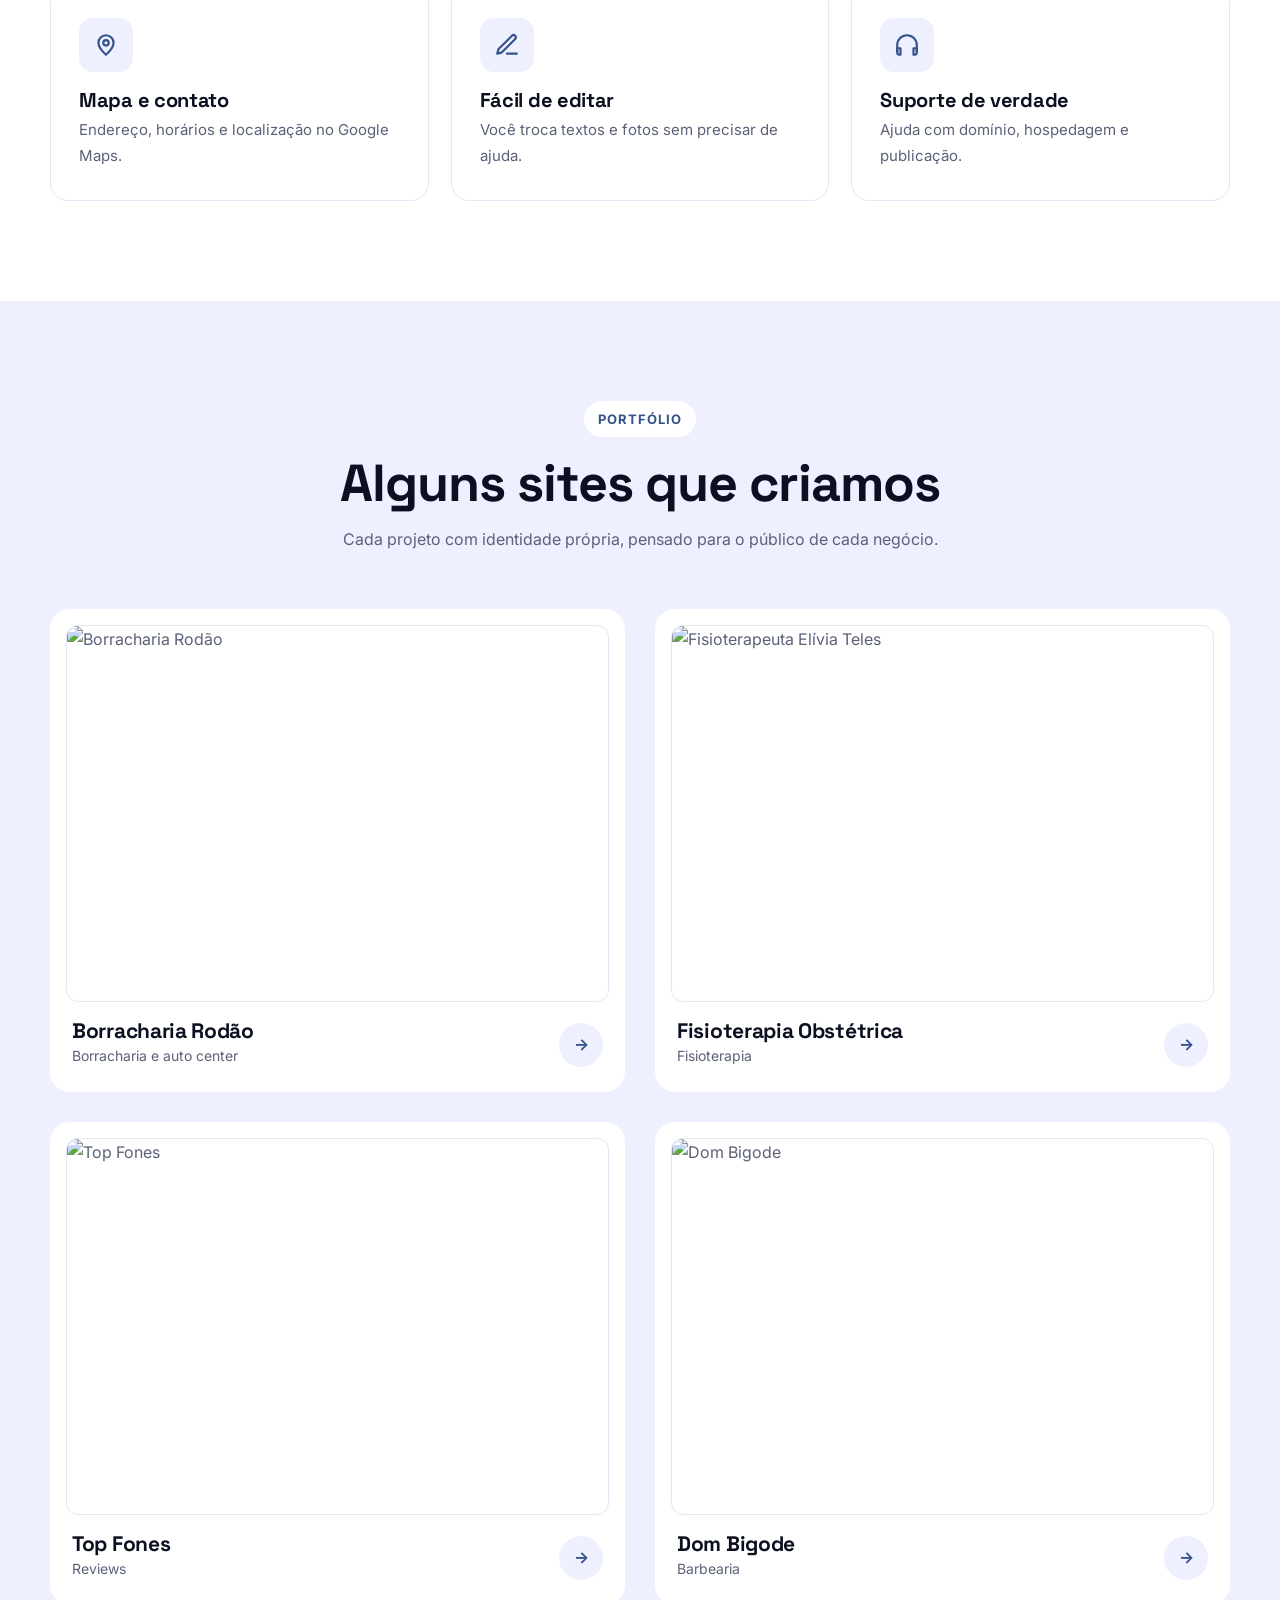
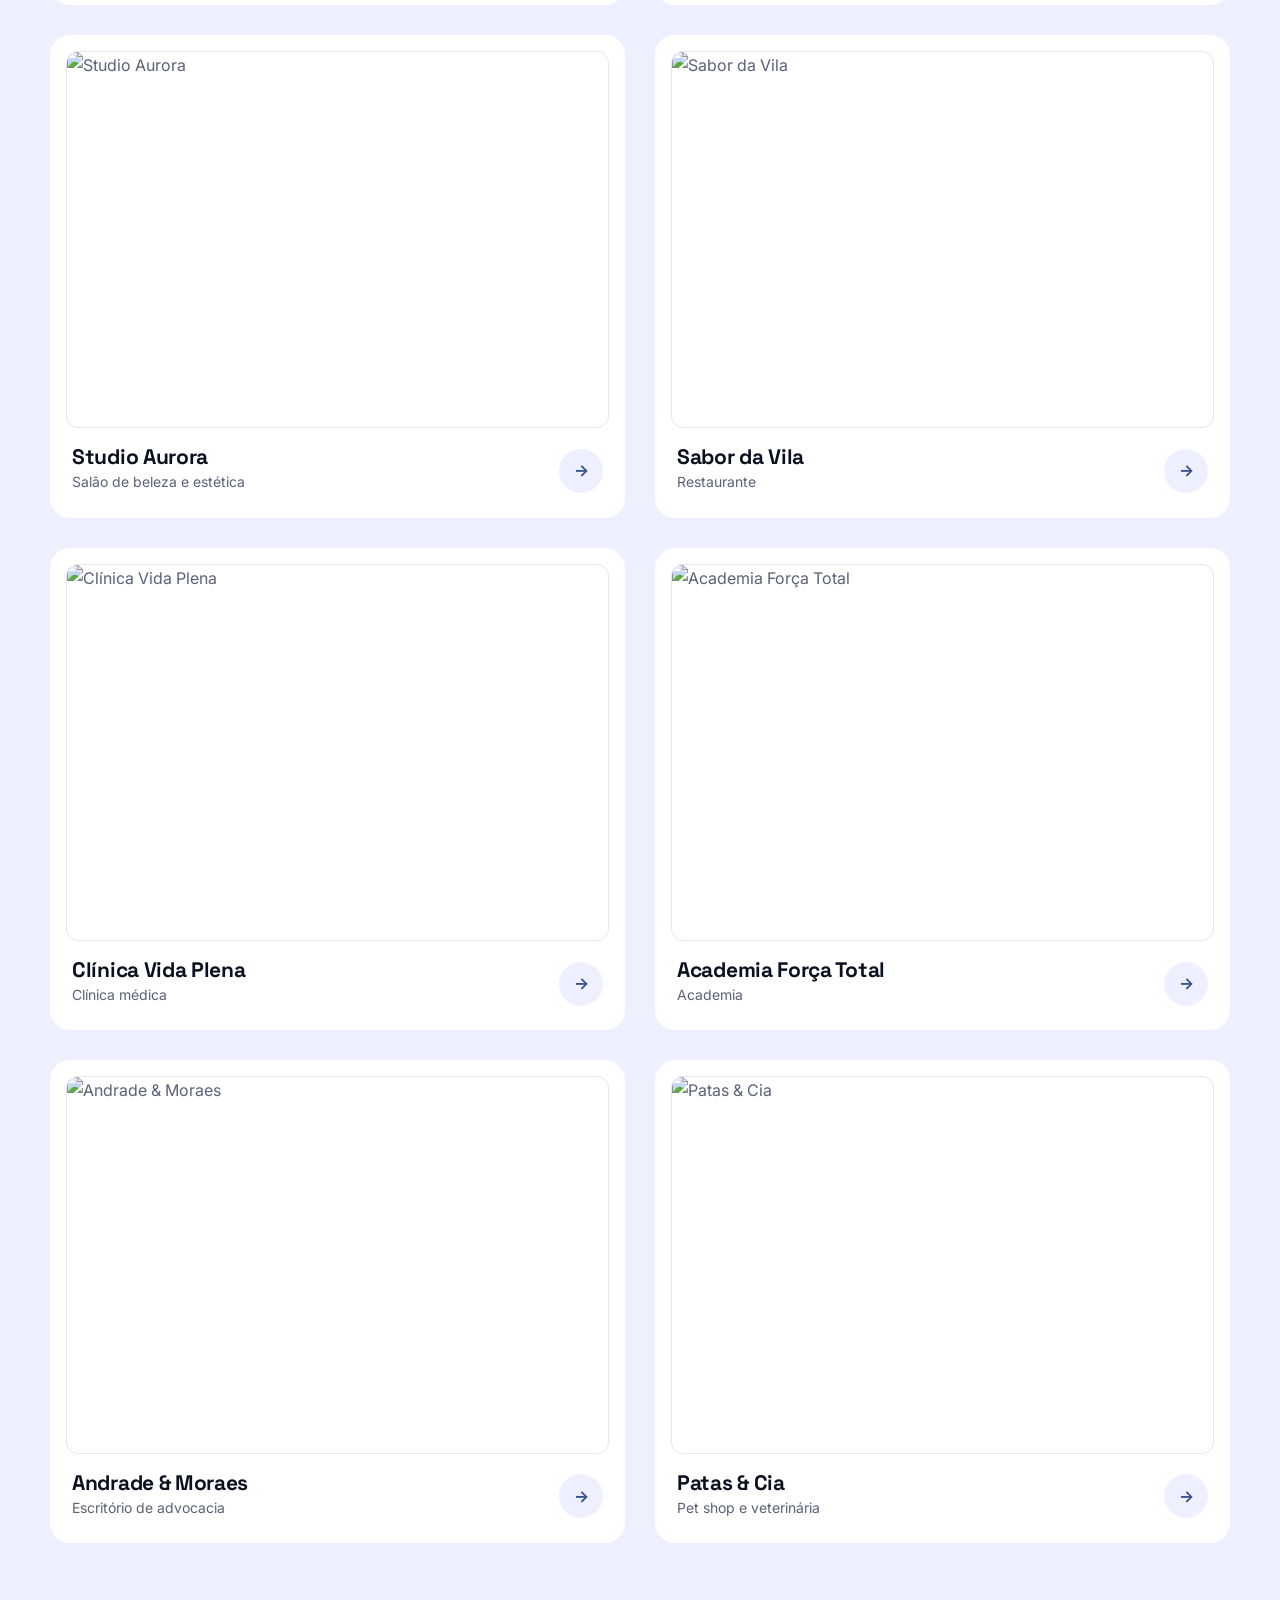
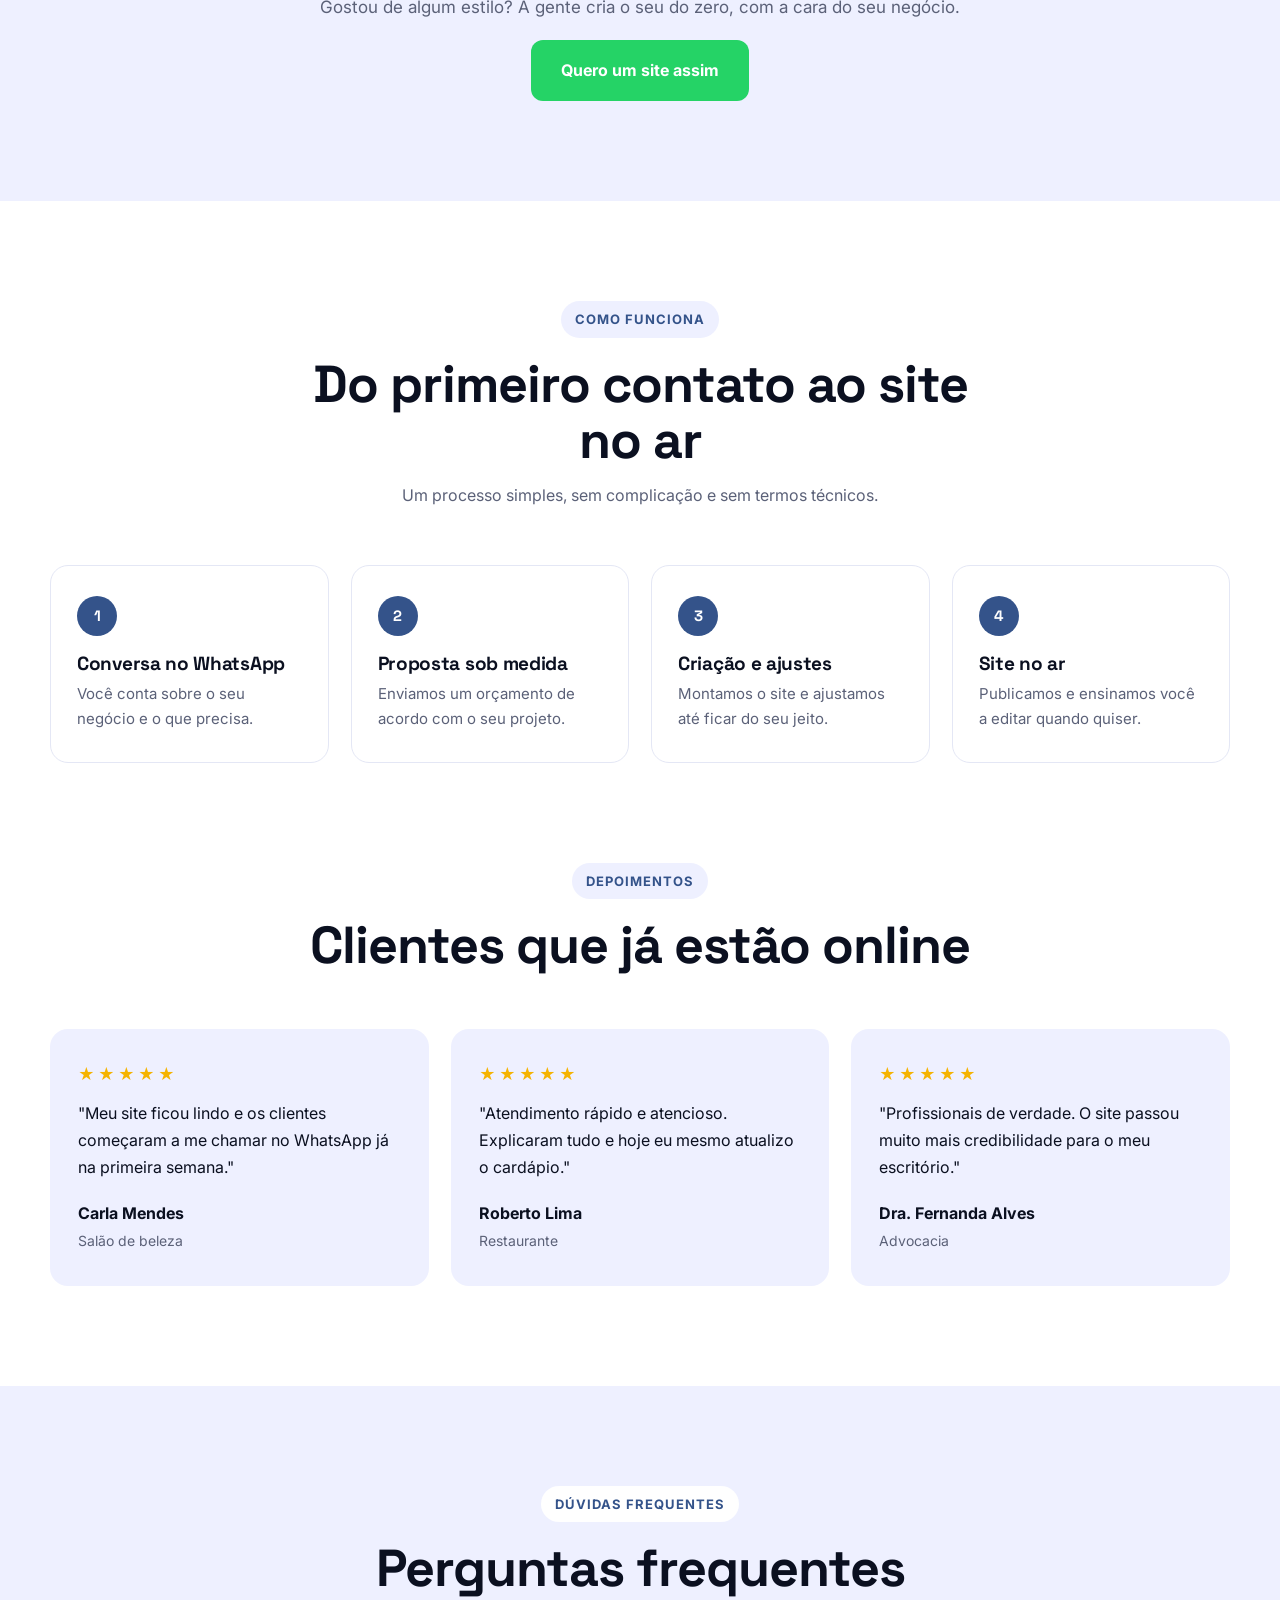
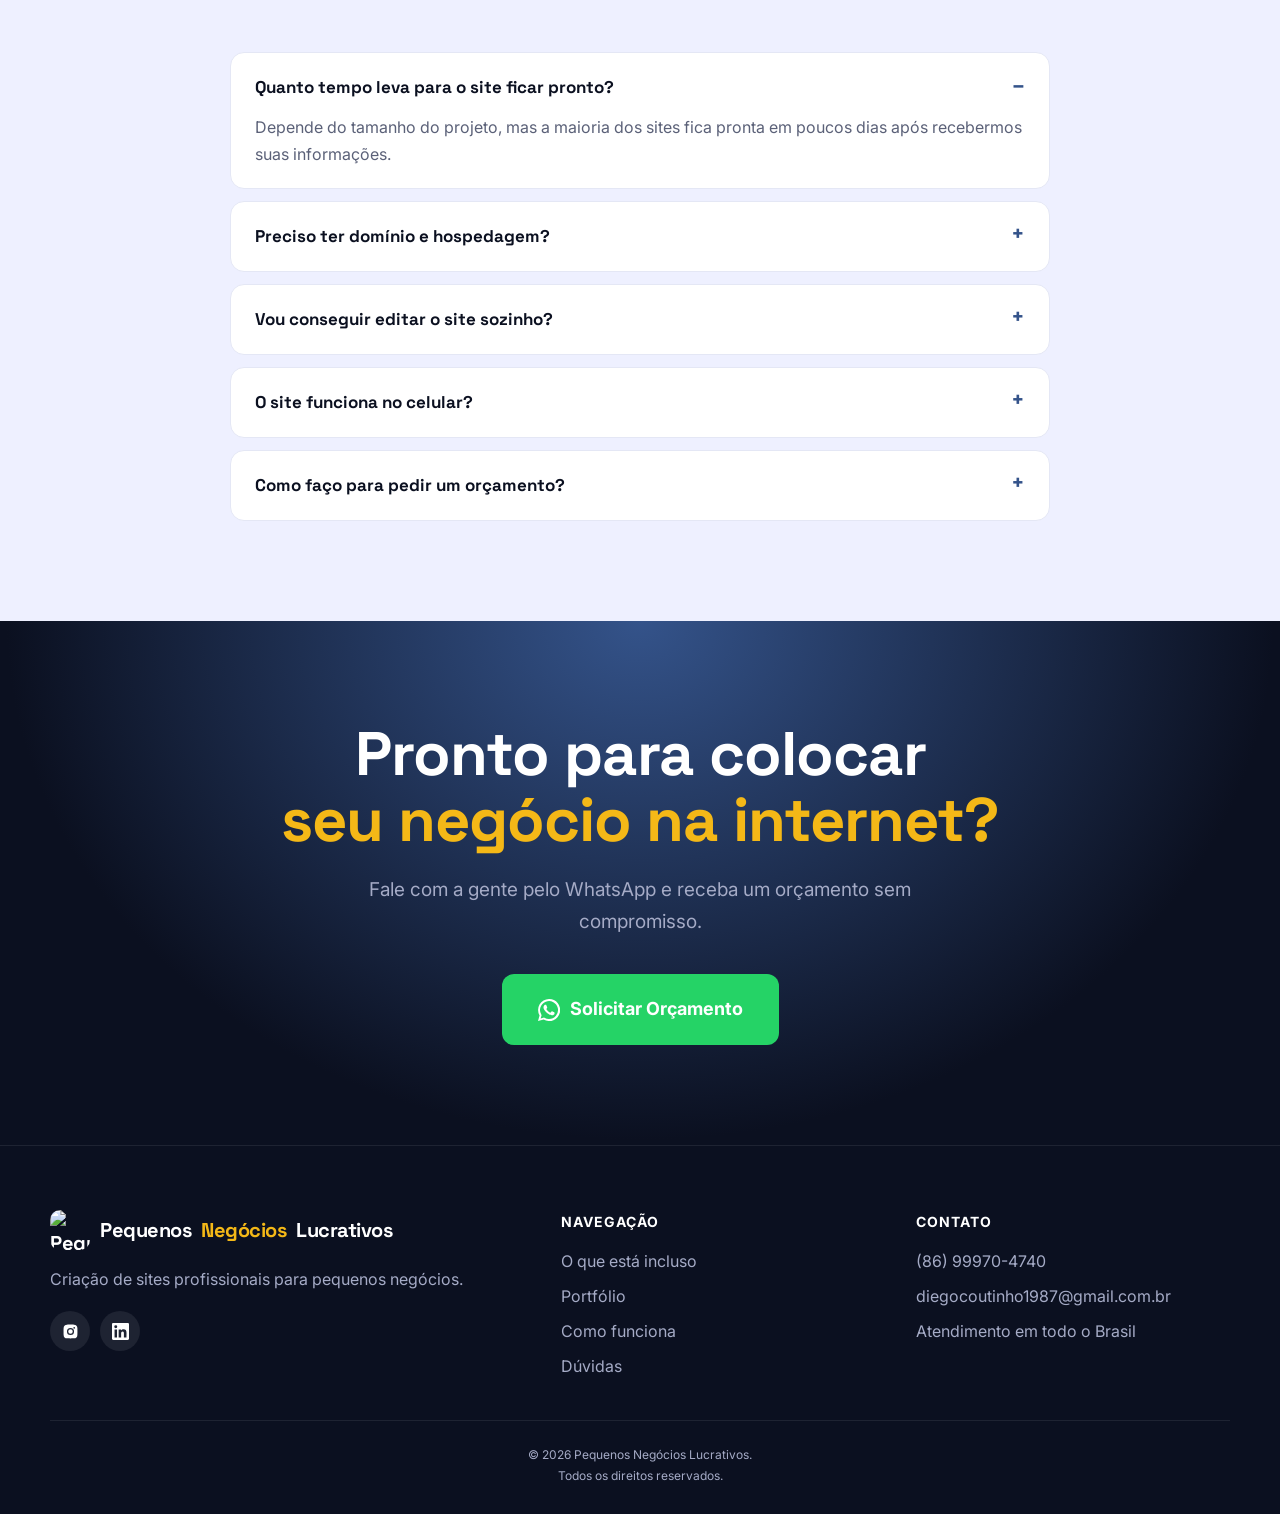
==== commit a41be432: "Add files via upload" ====
--- a/index.html
+++ b/index.html
@@ -32,9 +32,8 @@
     --texto:#5B6178;
     --texto-claro:#A5ABC6;
     --linha:#E4E7F5;
-    /* CONTRASTE AJUSTADO PARA O WPP (APROVADO NO PAGESPEED) */
-    --wpp:#128C3E;
-    --wpp-esc:#0C5C28;
+    --wpp:#25D366;
+    --wpp-esc:#1EBE5A;
   }
   *{box-sizing:border-box;margin:0;padding:0}
   html{scroll-behavior:smooth}
@@ -45,9 +44,12 @@
   h1,h2,h3,.titulo{font-family:"Space Grotesk",sans-serif;font-weight:700;color:var(--noite);line-height:1.08;letter-spacing:-1px}
   .tag{display:inline-block;font-weight:700;font-size:13px;letter-spacing:1px;text-transform:uppercase;color:var(--indigo);background:var(--lilas);padding:7px 14px;border-radius:999px;margin-bottom:18px}
   .btn{display:inline-flex;align-items:center;gap:10px;padding:17px 30px;border-radius:12px;font-weight:700;font-size:16px;transition:.2s}
-  .btn-wpp{background:var(--wpp);color:#fff}
+  
+  /* BOTÃO WPP COM TEXTO EM BRANCO PURO E ANTIALIAS PARA CONTRASTE PERFEITO */
+  .btn-wpp{background:var(--wpp);color:#FFFFFF;font-weight:700;-webkit-font-smoothing:antialiased}
   .btn-wpp:hover{background:var(--wpp-esc)}
-  .btn-wpp svg{width:22px;height:22px;fill:#fff}
+  .btn-wpp svg{width:22px;height:22px;fill:#FFFFFF}
+
   .btn-contorno{border:1.5px solid rgba(255,255,255,.35);color:#fff}
   .btn-contorno:hover{background:#fff;color:var(--noite)}
   .btn-indigo{background:var(--indigo);color:#fff}
@@ -157,7 +159,7 @@
   .sociais svg{width:17px;height:17px;fill:#fff}
   .copy{border-top:1px solid rgba(255,255,255,.08);padding-top:24px;text-align:center;font-size:12px}
   .wpp-flutuante{position:fixed;right:22px;bottom:22px;width:62px;height:62px;border-radius:50%;background:var(--wpp);display:grid;place-items:center;box-shadow:0 10px 30px rgba(0,0,0,.3);z-index:60}
-  .wpp-flutuante svg{width:32px;height:32px;fill:#fff}
+  .wpp-flutuante svg{width:32px;height:32px;fill:#FFFFFF}
 
   /* MEDIA QUERIES */
   @media (max-width:960px){
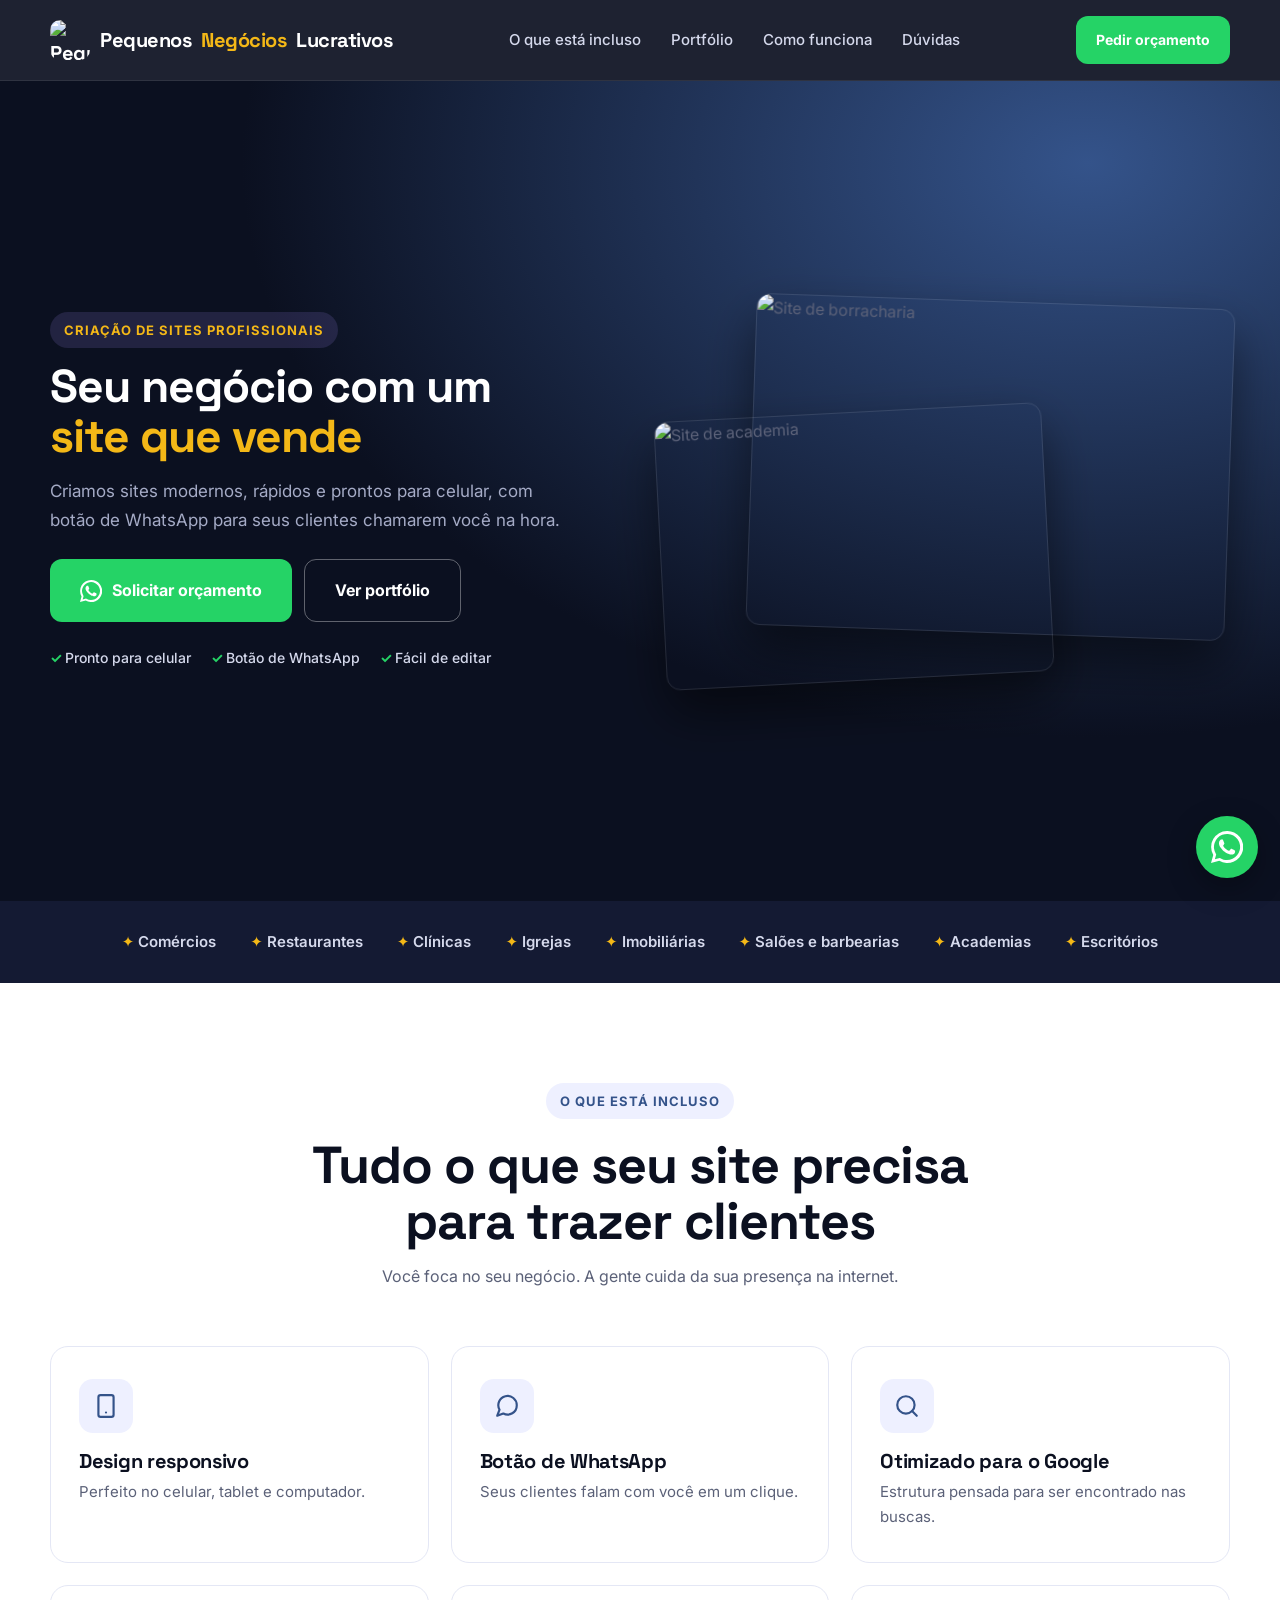
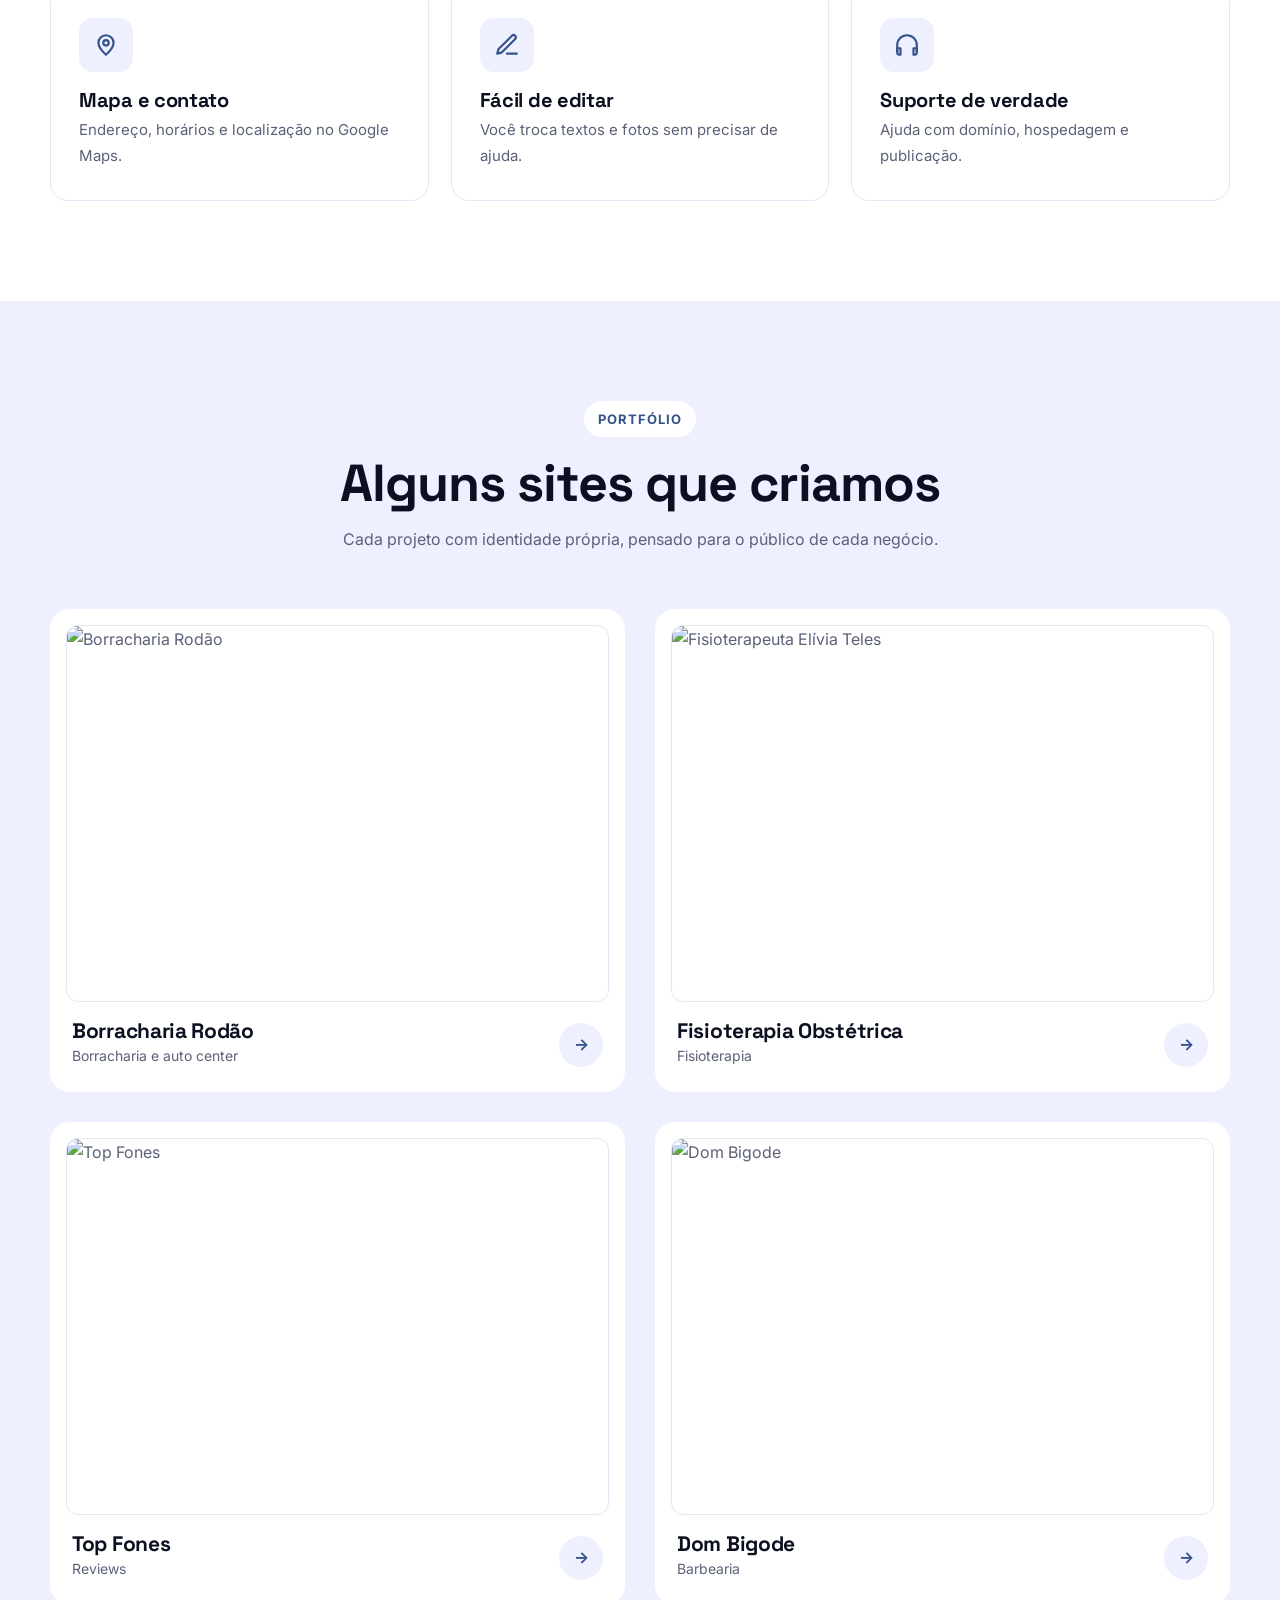
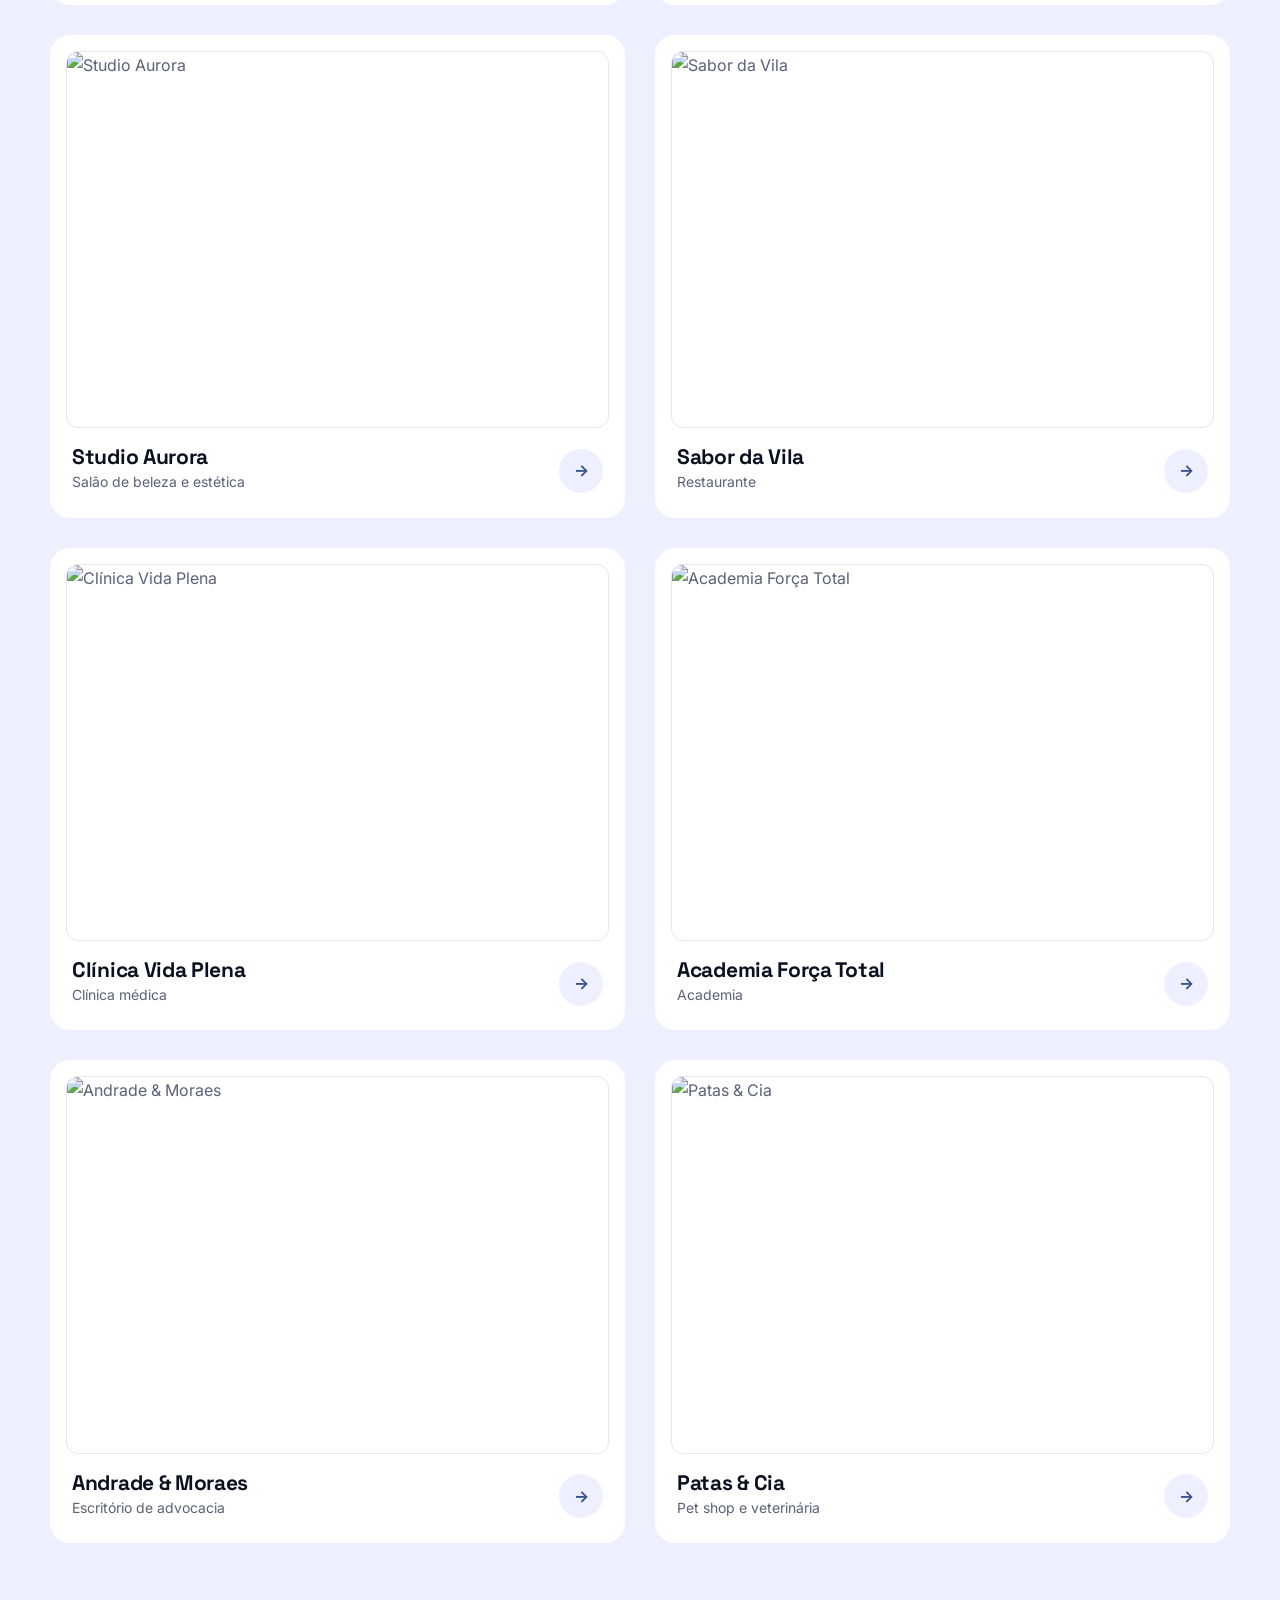
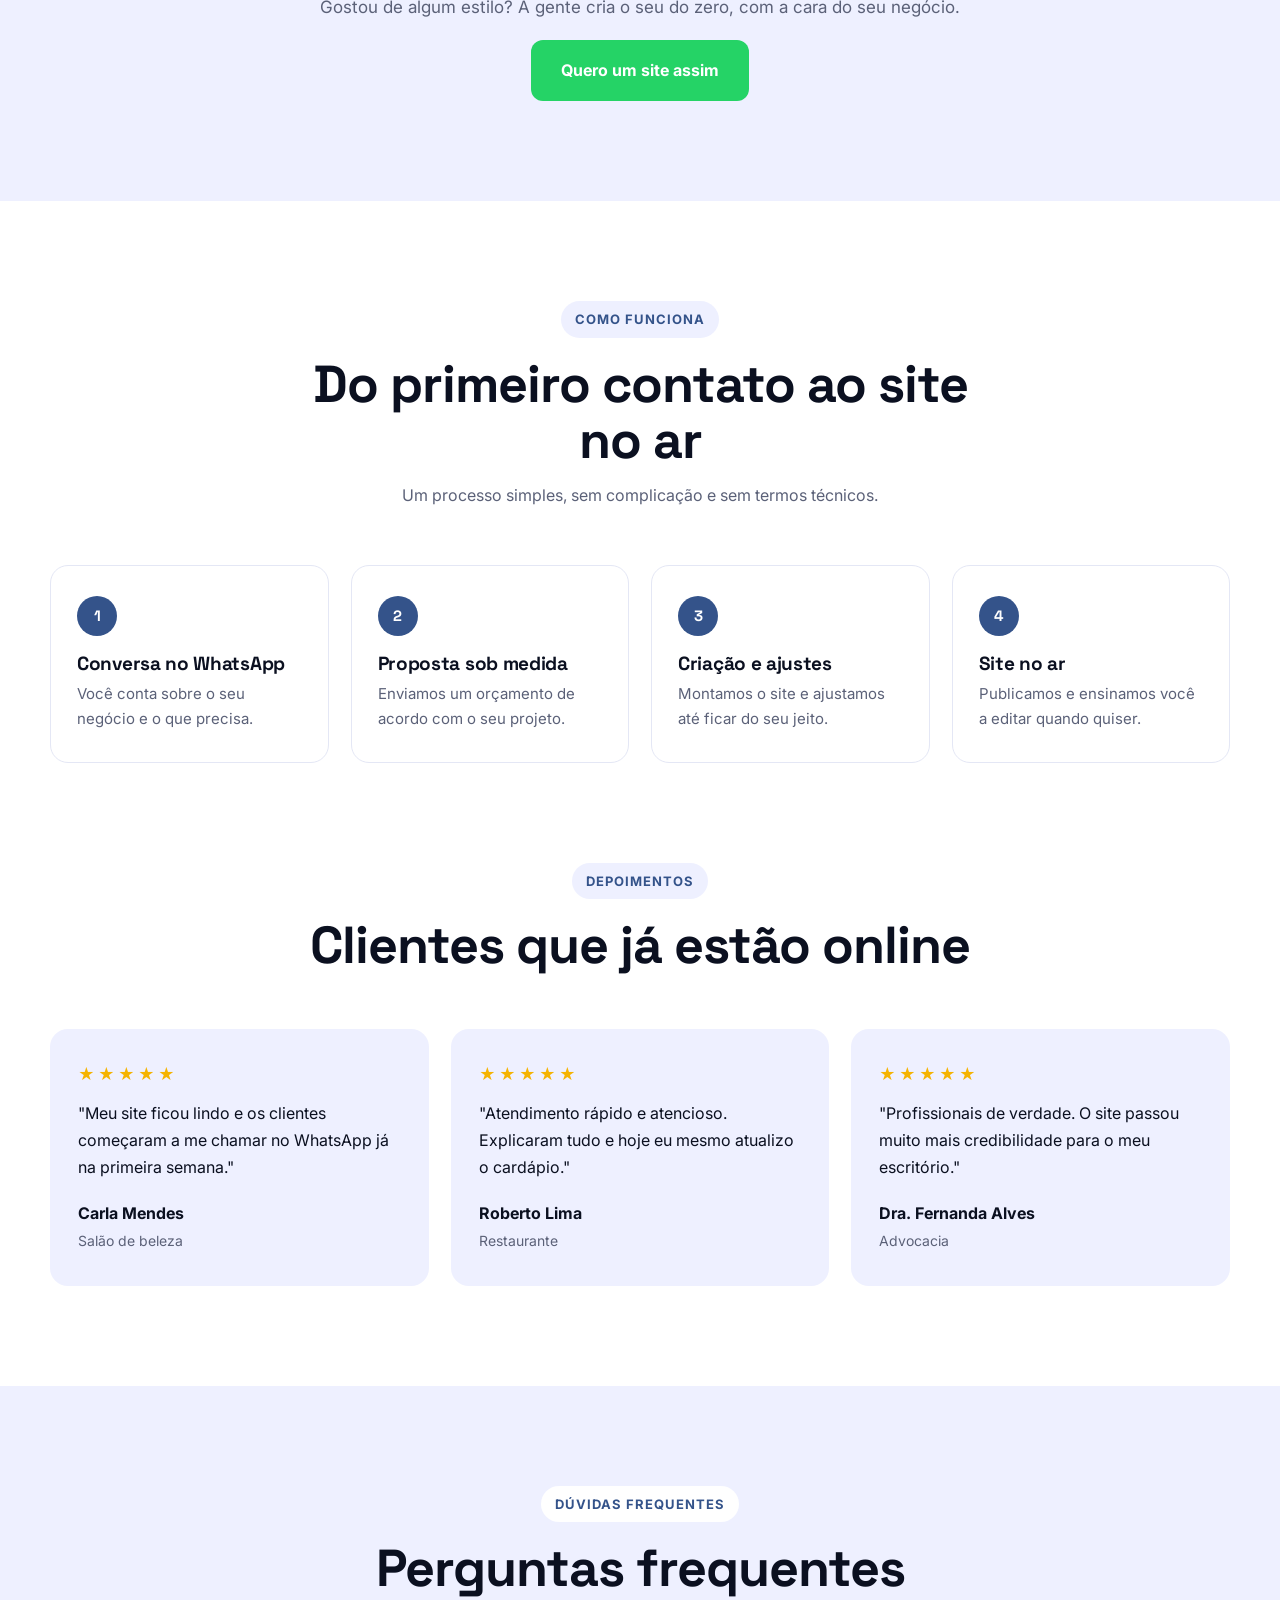
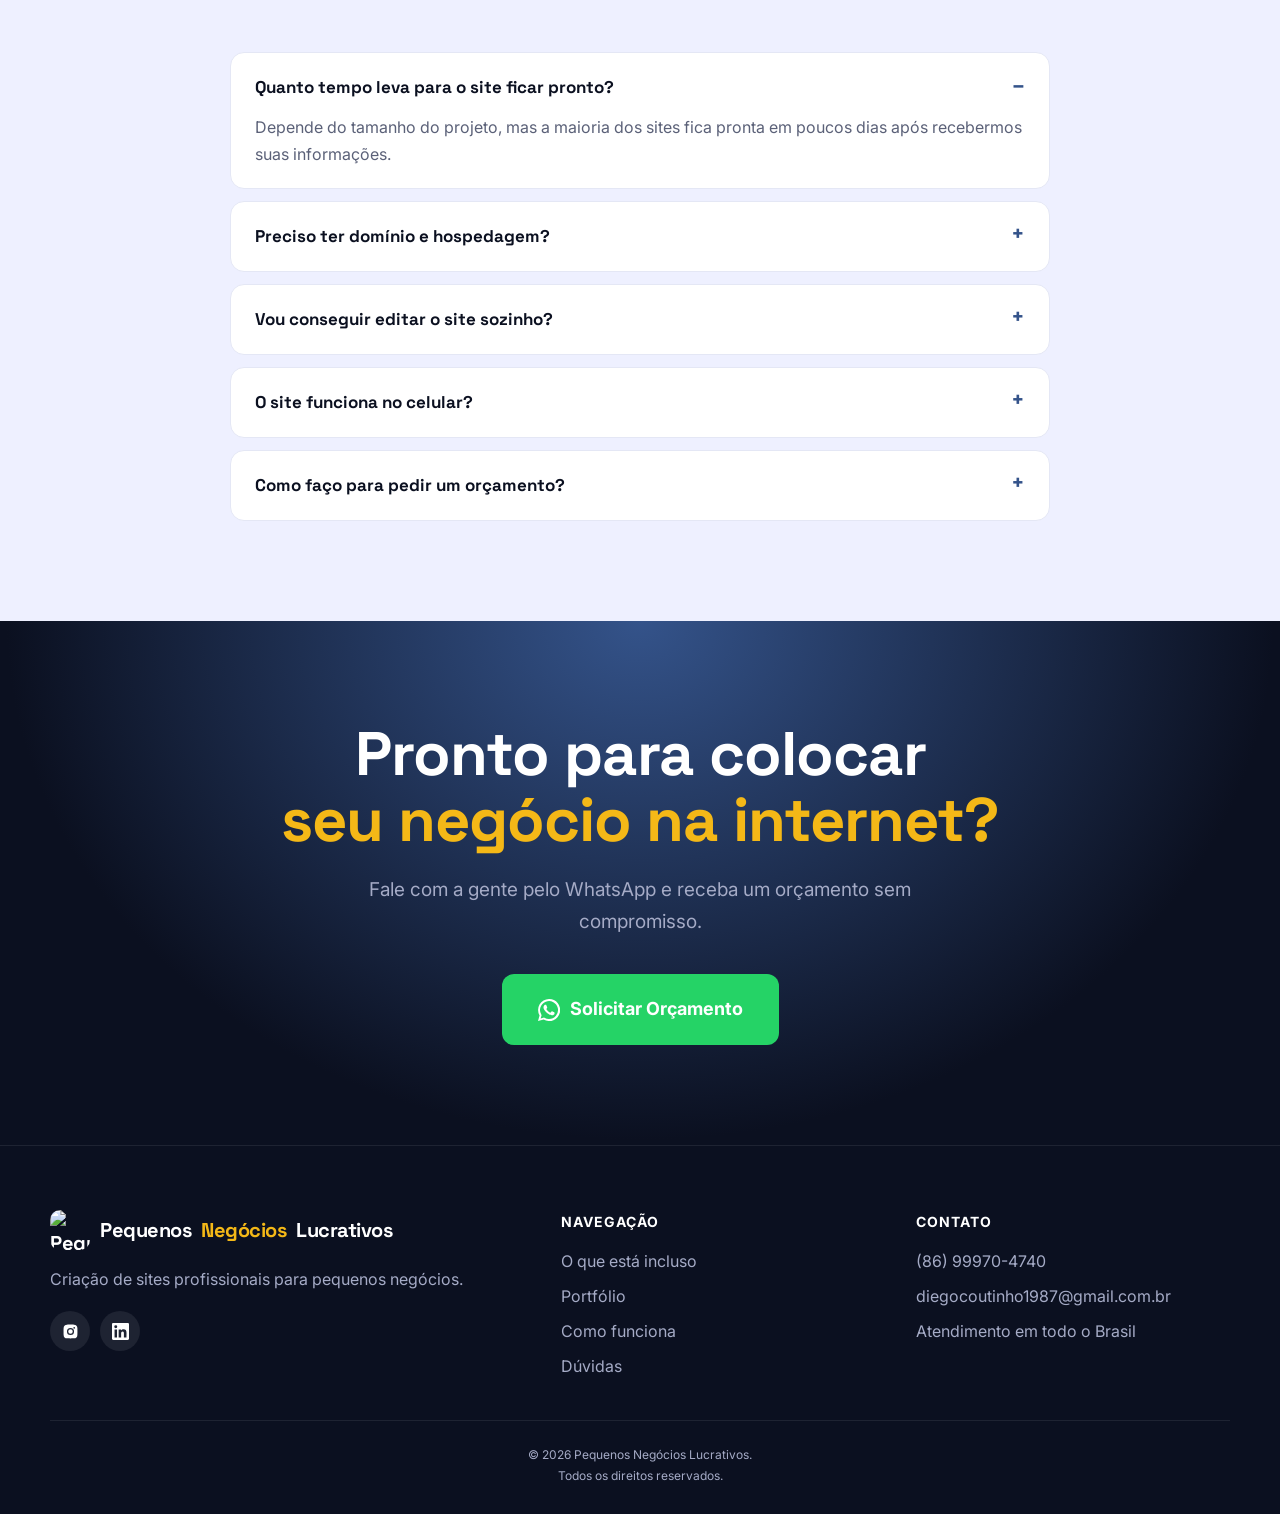
==== commit 5b5ea987: "Add files via upload" ====
--- a/index.html
+++ b/index.html
@@ -45,7 +45,6 @@
   .tag{display:inline-block;font-weight:700;font-size:13px;letter-spacing:1px;text-transform:uppercase;color:var(--indigo);background:var(--lilas);padding:7px 14px;border-radius:999px;margin-bottom:18px}
   .btn{display:inline-flex;align-items:center;gap:10px;padding:17px 30px;border-radius:12px;font-weight:700;font-size:16px;transition:.2s}
   
-  /* BOTÃO WPP COM TEXTO EM BRANCO PURO E ANTIALIAS PARA CONTRASTE PERFEITO */
   .btn-wpp{background:var(--wpp);color:#FFFFFF;font-weight:700;-webkit-font-smoothing:antialiased}
   .btn-wpp:hover{background:var(--wpp-esc)}
   .btn-wpp svg{width:22px;height:22px;fill:#FFFFFF}
@@ -85,7 +84,7 @@
     margin-inline: auto;
   }
   .hero .tag{background:rgba(167,139,250,.15);color:var(--violeta);margin-bottom:14px}
-  .hero h1,.hero .titulo{display:block;color:#fff;font-size:clamp(36px,4.5vw,64px)}
+  .hero h1,.hero .titulo{display:block;color:#fff;font-size:clamp(29px,3.6vw,51px)}
   .hero .titulo.destaque{color:var(--violeta)}
   .hero p{color:var(--texto-claro);font-size:17px;max-width:520px;margin:16px 0 24px}
   .hero-botoes{display:flex;flex-wrap:wrap;gap:12px}
@@ -189,7 +188,7 @@
       margin-inline: auto !important;
     }
     .hero h1, .hero .titulo{
-      font-size:32px !important; 
+      font-size: 25.6px !important; 
       letter-spacing:-0.5px;
       text-align: center !important;
     }
@@ -254,7 +253,7 @@
       <div>
         <span class="tag">Criação de sites profissionais</span>
         <h1>Seu negócio com um</h1>
-        <div class="titulo destaque">site que vende.</div>
+        <div class="titulo destaque">site que vende</div>
         <p>Criamos sites modernos, rápidos e prontos para celular, com botão de WhatsApp para seus clientes chamarem você na hora.</p>
         <div class="hero-botoes">
           <a href="#orcamento" class="btn btn-wpp"><svg viewBox="0 0 24 24"><path d="M17.5 14.4c-.3-.1-1.8-.9-2-1-.3-.1-.5-.1-.7.1-.2.3-.8 1-.9 1.2-.2.2-.3.2-.6.1-.3-.1-1.3-.5-2.4-1.5-.9-.8-1.5-1.8-1.7-2.1-.2-.3 0-.5.1-.6l.4-.5c.2-.2.2-.3.3-.5.1-.2 0-.4 0-.5l-.9-2.2c-.2-.6-.5-.5-.7-.5h-.6c-.2 0-.5.1-.8.4-.3.3-1 1-1 2.5s1.1 2.9 1.2 3.1c.1.2 2.1 3.2 5.1 4.5 2.5 1 3 .8 3.6.8.6-.1 1.8-.7 2-1.4.2-.7.2-1.3.2-1.4-.1-.2-.3-.3-.6-.4zM12 21.8c-1.8 0-3.5-.5-5-1.4l-.4-.2-3.7 1 1-3.6-.2-.4A9.8 9.8 0 1 1 12 21.8zM12 0a12 12 0 0 0-10.3 18L0 24l6.2-1.6A12 12 0 1 0 12 0z"/></svg>Solicitar orçamento</a>
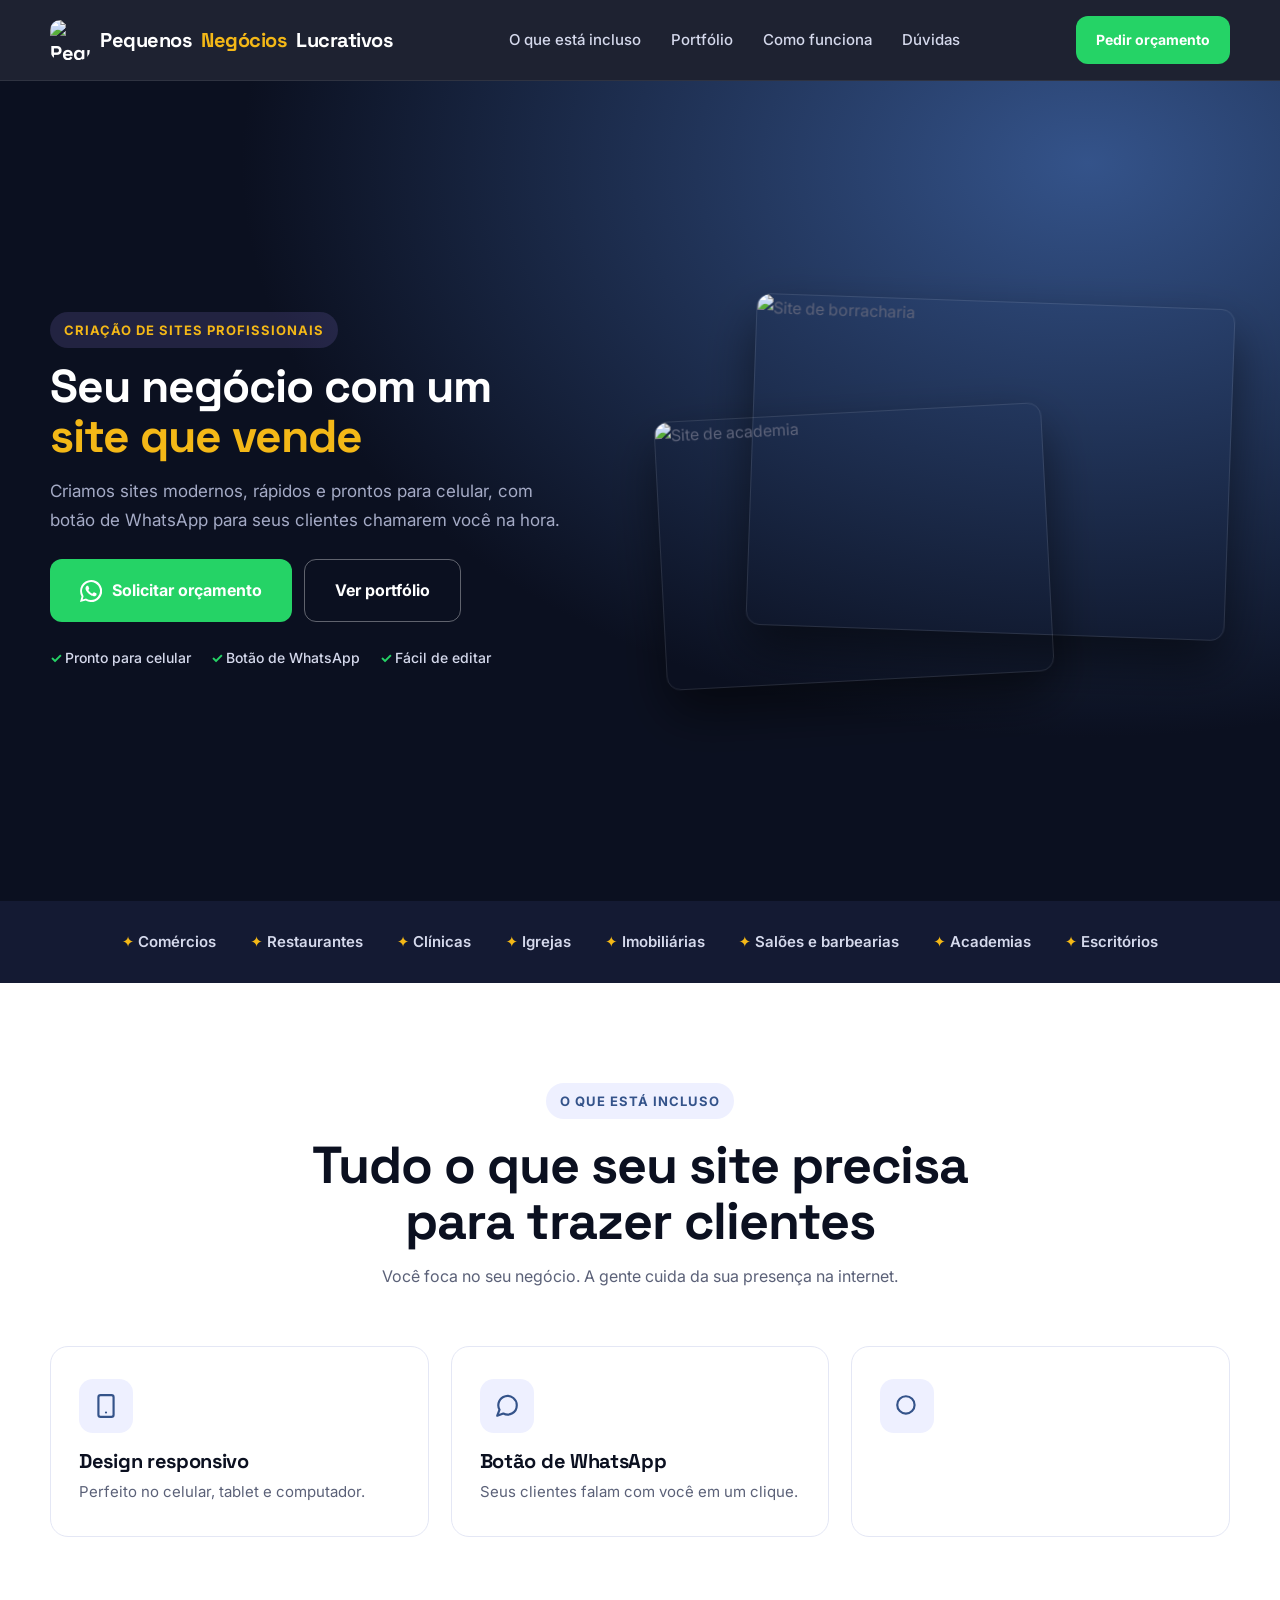
==== commit a3ad10f4: "Add files via upload" ====
--- a/index.html
+++ b/index.html
@@ -5,6 +5,16 @@
 <meta name="viewport" content="width=device-width, initial-scale=1">
 <title>Pequenos Negócios Lucrativos | Criação de Sites Profissionais</title>
 <meta name="description" content="Criação de sites profissionais para pequenos negócios. Sites modernos, responsivos, com botão de WhatsApp e otimizados para o Google. Solicite um orçamento!">
+
+<!-- Google tag (gtag.js) -->
+<script async src="https://www.googletagmanager.com/gtag/js?id=G-2PSRQCNZWR"></script>
+<script>
+  window.dataLayer = window.dataLayer || [];
+  function gtag(){dataLayer.push(arguments);}
+  gtag('js', new Date());
+
+  gtag('config', 'G-2PSRQCNZWR');
+</script>
 
 <!-- PRÉ-CARREGAMENTO DA IMAGEM DO LCP -->
 <link rel="preload" as="image" href="https://wsrv.nl/?url=https://pequenosnegocioslucrativos.com.br/img/01-borracharia.jpg&w=600&output=webp" fetchpriority="high">
@@ -284,150 +294,4 @@
       <div class="grade-inc">
         <div class="inc"><div class="ic"><svg viewBox="0 0 24 24"><rect x="5" y="2" width="14" height="20" rx="2"/><path d="M12 18h.01"/></svg></div><h3>Design responsivo</h3><p>Perfeito no celular, tablet e computador.</p></div>
         <div class="inc"><div class="ic"><svg viewBox="0 0 24 24"><path d="M21 11.5a8.4 8.4 0 0 1-12.4 7.4L3 21l2.1-5.6A8.5 8.5 0 1 1 21 11.5z"/></svg></div><h3>Botão de WhatsApp</h3><p>Seus clientes falam com você em um clique.</p></div>
-        <div class="inc"><div class="ic"><svg viewBox="0 0 24 24"><circle cx="11" cy="11" r="8"/><path d="M21 21l-4.3-4.3"/></svg></div><h3>Otimizado para o Google</h3><p>Estrutura pensada para ser encontrado nas buscas.</p></div>
-        <div class="inc"><div class="ic"><svg viewBox="0 0 24 24"><path d="M12 21s-7-6.2-7-11a7 7 0 0 1 14 0c0 4.8-7 11-7 11z"/><circle cx="12" cy="10" r="2.5"/></svg></div><h3>Mapa e contato</h3><p>Endereço, horários e localização no Google Maps.</p></div>
-        <div class="inc"><div class="ic"><svg viewBox="0 0 24 24"><path d="M12 20h9M16.5 3.5a2.1 2.1 0 0 1 3 3L7 19l-4 1 1-4z"/></svg></div><h3>Fácil de editar</h3><p>Você troca textos e fotos sem precisar de ajuda.</p></div>
-        <div class="inc"><div class="ic"><svg viewBox="0 0 24 24"><path d="M3 18v-6a9 9 0 0 1 18 0v6"/><path d="M21 19a2 2 0 0 1-2 2h-1v-6h3zM3 19a2 2 0 0 0 2 2h1v-6H3z"/></svg></div><h3>Suporte de verdade</h3><p>Ajuda com domínio, hospedagem e publicação.</p></div>
-      </div>
-    </div>
-  </section>
-
-  <section class="portfolio" id="portfolio">
-    <div class="container">
-      <div class="titulo-secao">
-        <span class="tag" style="background:#fff">Portfólio</span>
-        <h2>Alguns sites que criamos</h2>
-        <p>Cada projeto com identidade própria, pensado para o público de cada negócio.</p>
-      </div>
-      <div class="grade-port">
-        <a href="#orcamento" class="projeto">
-          <img src="https://wsrv.nl/?url=https://pequenosnegocioslucrativos.com.br/img/01-borracharia.jpg&w=600&output=webp" alt="Borracharia Rodão" width="606" height="420" loading="lazy" decoding="async">
-          <div class="projeto-info"><div><h3>Borracharia Rodão</h3><span class="nicho">Borracharia e auto center</span></div><span class="seta">→</span></div>
-        </a>
-        <a href="https://eliviateles.com.br/" class="projeto" target="_blank">
-          <img src="https://wsrv.nl/?url=https://pequenosnegocioslucrativos.com.br/img/01-fisioterapeuta.png&w=600&output=webp" alt="Fisioterapeuta Elívia Teles" width="606" height="420" loading="lazy" decoding="async">
-          <div class="projeto-info"><div><h3>Fisioterapia Obstétrica</h3><span class="nicho">Fisioterapia</span></div><span class="seta">→</span></div>
-        </a>
-        <a href="https://topfones.com.br/" class="projeto" target="_blank">
-          <img src="https://wsrv.nl/?url=https://pequenosnegocioslucrativos.com.br/img/02-site-de-review.jpg&w=600&output=webp" alt="Top Fones" width="606" height="420" loading="lazy" decoding="async">
-          <div class="projeto-info"><div><h3>Top Fones</h3><span class="nicho">Reviews</span></div><span class="seta">→</span></div>
-        </a>
-        <a href="#orcamento" class="projeto">
-          <img src="https://wsrv.nl/?url=https://pequenosnegocioslucrativos.com.br/img/04-barbearia.jpg&w=600&output=webp" alt="Dom Bigode" width="606" height="420" loading="lazy" decoding="async">
-          <div class="projeto-info"><div><h3>Dom Bigode</h3><span class="nicho">Barbearia</span></div><span class="seta">→</span></div>
-        </a>
-        <a href="#orcamento" class="projeto">
-          <img src="https://wsrv.nl/?url=https://pequenosnegocioslucrativos.com.br/img/05-salao.jpg&w=600&output=webp" alt="Studio Aurora" width="606" height="420" loading="lazy" decoding="async">
-          <div class="projeto-info"><div><h3>Studio Aurora</h3><span class="nicho">Salão de beleza e estética</span></div><span class="seta">→</span></div>
-        </a>
-        <a href="#orcamento" class="projeto">
-          <img src="https://wsrv.nl/?url=https://pequenosnegocioslucrativos.com.br/img/06-restaurante.jpg&w=600&output=webp" alt="Sabor da Vila" width="606" height="420" loading="lazy" decoding="async">
-          <div class="projeto-info"><div><h3>Sabor da Vila</h3><span class="nicho">Restaurante</span></div><span class="seta">→</span></div>
-        </a>
-        <a href="#orcamento" class="projeto">
-          <img src="https://wsrv.nl/?url=https://pequenosnegocioslucrativos.com.br/img/07-clinica.jpg&w=600&output=webp" alt="Clínica Vida Plena" width="606" height="420" loading="lazy" decoding="async">
-          <div class="projeto-info"><div><h3>Clínica Vida Plena</h3><span class="nicho">Clínica médica</span></div><span class="seta">→</span></div>
-        </a>
-        <a href="#orcamento" class="projeto">
-          <img src="https://wsrv.nl/?url=https://pequenosnegocioslucrativos.com.br/img/08-academia.jpg&w=600&output=webp" alt="Academia Força Total" width="606" height="420" loading="lazy" decoding="async">
-          <div class="projeto-info"><div><h3>Academia Força Total</h3><span class="nicho">Academia</span></div><span class="seta">→</span></div>
-        </a>
-        <a href="#orcamento" class="projeto">
-          <img src="https://wsrv.nl/?url=https://pequenosnegocioslucrativos.com.br/img/09-advocacia.jpg&w=600&output=webp" alt="Andrade & Moraes" width="606" height="420" loading="lazy" decoding="async">
-          <div class="projeto-info"><div><h3>Andrade & Moraes</h3><span class="nicho">Escritório de advocacia</span></div><span class="seta">→</span></div>
-        </a>
-        <a href="#orcamento" class="projeto">
-          <img src="https://wsrv.nl/?url=https://pequenosnegocioslucrativos.com.br/img/10-petshop.jpg&w=600&output=webp" alt="Patas & Cia" width="606" height="420" loading="lazy" decoding="async">
-          <div class="projeto-info"><div><h3>Patas & Cia</h3><span class="nicho">Pet shop e veterinária</span></div><span class="seta">→</span></div>
-        </a>
-      </div>
-      <div class="centro">
-        <p>Gostou de algum estilo? A gente cria o seu do zero, com a cara do seu negócio.</p>
-        <a href="#orcamento" class="btn btn-wpp">Quero um site assim</a>
-      </div>
-    </div>
-  </section>
-
-  <section id="como-funciona">
-    <div class="container">
-      <div class="titulo-secao">
-        <span class="tag">Como funciona</span>
-        <h2>Do primeiro contato ao site no ar</h2>
-        <p>Um processo simples, sem complicação e sem termos técnicos.</p>
-      </div>
-      <div class="grade-passos">
-        <div class="passo"><div class="num">1</div><h3>Conversa no WhatsApp</h3><p>Você conta sobre o seu negócio e o que precisa.</p></div>
-        <div class="passo"><div class="num">2</div><h3>Proposta sob medida</h3><p>Enviamos um orçamento de acordo com o seu projeto.</p></div>
-        <div class="passo"><div class="num">3</div><h3>Criação e ajustes</h3><p>Montamos o site e ajustamos até ficar do seu jeito.</p></div>
-        <div class="passo"><div class="num">4</div><h3>Site no ar</h3><p>Publicamos e ensinamos você a editar quando quiser.</p></div>
-      </div>
-    </div>
-  </section>
-
-  <section style="padding-top:0">
-    <div class="container">
-      <div class="titulo-secao">
-        <span class="tag">Depoimentos</span>
-        <h2>Clientes que já estão online</h2>
-      </div>
-      <div class="grade-depo">
-        <div class="depo"><div class="estrelas">★★★★★</div><p>"Meu site ficou lindo e os clientes começaram a me chamar no WhatsApp já na primeira semana."</p><strong>Carla Mendes</strong><small>Salão de beleza</small></div>
-        <div class="depo"><div class="estrelas">★★★★★</div><p>"Atendimento rápido e atencioso. Explicaram tudo e hoje eu mesmo atualizo o cardápio."</p><strong>Roberto Lima</strong><small>Restaurante</small></div>
-        <div class="depo"><div class="estrelas">★★★★★</div><p>"Profissionais de verdade. O site passou muito mais credibilidade para o meu escritório."</p><strong>Dra. Fernanda Alves</strong><small>Advocacia</small></div>
-      </div>
-    </div>
-  </section>
-
-  <section class="faq" id="faq">
-    <div class="container">
-      <div class="titulo-secao">
-        <span class="tag" style="background:#fff">Dúvidas frequentes</span>
-        <h2>Perguntas frequentes</h2>
-      </div>
-      <div class="faq-lista">
-        <details open><summary>Quanto tempo leva para o site ficar pronto?</summary><p>Depende do tamanho do projeto, mas a maioria dos sites fica pronta em poucos dias após recebermos suas informações.</p></details>
-        <details><summary>Preciso ter domínio e hospedagem?</summary><p>Não se preocupe: ajudamos você a contratar e configurar tudo, do domínio (seunegocio.com.br) à hospedagem.</p></details>
-        <details><summary>Vou conseguir editar o site sozinho?</summary><p>Sim! Os sites são feitos no Elementor, com edição visual. Você troca textos, fotos e links sem precisar de programação.</p></details>
-        <details><summary>O site funciona no celular?</summary><p>Sim. Todos os sites são responsivos e ficam perfeitos em celulares, tablets e computadores.</p></details>
-        <details><summary>Como faço para pedir um orçamento?</summary><p>É só clicar no botão de WhatsApp e contar sobre o seu negócio. Respondemos rapidinho.</p></details>
-      </div>
-    </div>
-  </section>
-
-  <section class="cta" id="orcamento">
-    <div class="container">
-      <h2>Pronto para colocar</h2>
-      <div class="titulo">seu negócio na internet?</div>
-      <p>Fale com a gente pelo WhatsApp e receba um orçamento sem compromisso.</p>
-      <a href="https://w.app/pequenosnegocioslucrativos" class="btn btn-wpp"><svg viewBox="0 0 24 24"><path d="M17.5 14.4c-.3-.1-1.8-.9-2-1-.3-.1-.5-.1-.7.1-.2.3-.8 1-.9 1.2-.2.2-.3.2-.6.1-.3-.1-1.3-.5-2.4-1.5-.9-.8-1.5-1.8-1.7-2.1-.2-.3 0-.5.1-.6l.4-.5c.2-.2.2-.3.3-.5.1-.2 0-.4 0-.5l-.9-2.2c-.2-.6-.5-.5-.7-.5h-.6c-.2 0-.5.1-.8.4-.3.3-1 1-1 2.5s1.1 2.9 1.2 3.1c.1.2 2.1 3.2 5.1 4.5 2.5 1 3 .8 3.6.8.6-.1 1.8-.7 2-1.4.2-.7.2-1.3.2-1.4-.1-.2-.3-.3-.6-.4zM12 21.8c-1.8 0-3.5-.5-5-1.4l-.4-.2-3.7 1 1-3.6-.2-.4A9.8 9.8 0 1 1 12 21.8zM12 0a12 12 0 0 0-10.3 18L0 24l6.2-1.6A12 12 0 1 0 12 0z"/></svg>Solicitar Orçamento</a>
-    </div>
-  </section>
-</main>
-
-<footer>
-  <div class="container">
-    <div class="rodape">
-      <div>
-        <a href="#" class="logo">
-          <img src="https://wsrv.nl/?url=https://pequenosnegocioslucrativos.com.br/img/pequenos-negocios-lucrativos-perfil.png&w=100&output=webp" alt="Pequenos Negócios Lucrativos" class="logo-img" width="40" height="40" loading="lazy">
-          Pequenos<span>Negócios</span>Lucrativos
-        </a>
-        <p style="margin-top:16px">Criação de sites profissionais para pequenos negócios.</p>
-        <div class="sociais">
-          <a href="#" aria-label="Instagram"><svg viewBox="0 0 24 24"><path d="M12 2.2c3.2 0 3.6 0 4.8.1 3.3.1 4.8 1.7 4.9 4.9.1 1.3.1 1.6.1 4.8s0 3.6-.1 4.8c-.1 3.2-1.7 4.8-4.9 4.9-1.3.1-1.6.1-4.8.1s-3.6 0-4.8-.1c-3.3-.1-4.8-1.7-4.9-4.9C2.2 15.6 2.2 15.2 2.2 12s0-3.6.1-4.8C2.4 3.9 3.9 2.4 7.2 2.3 8.4 2.2 8.8 2.2 12 2.2zM12 7a5 5 0 1 0 0 10 5 5 0 0 0 0-10zm0 8.2a3.2 3.2 0 1 1 0-6.4 3.2 3.2 0 0 1 0 6.4zm5.2-9.6a1.2 1.2 0 1 0 0 2.4 1.2 1.2 0 0 0 0-2.4z"/></svg></a>
-          <a href="#" aria-label="LinkedIn"><svg viewBox="0 0 24 24"><path d="M20.4 20.5h-3.6v-5.6c0-1.3 0-3-1.8-3s-2.1 1.4-2.1 2.9v5.7H9.4V9h3.4v1.6c.5-.9 1.6-1.8 3.4-1.8 3.6 0 4.3 2.4 4.3 5.5zM5.3 7.4a2.1 2.1 0 1 1 0-4.2 2.1 2.1 0 0 1 0 4.2zM7.1 20.5H3.6V9h3.5zM22.2 0H1.8C.8 0 0 .8 0 1.7v20.6c0 .9.8 1.7 1.8 1.7h20.4c1 0 1.8-.8 1.8-1.7V1.7C24 .8 23.2 0 22.2 0z"/></svg></a>
-        </div>
-      </div>
-      <div><div class="footer-title">Navegação</div><ul><li><a href="#servicos">O que está incluso</a></li><li><a href="#portfolio">Portfólio</a></li><li><a href="#como-funciona">Como funciona</a></li><li><a href="#faq">Dúvidas</a></li></ul></div>
-      <div><div class="footer-title">Contato</div><ul><li>(86) 99970-4740</li><li>diegocoutinho1987@gmail.com.br</li><li>Atendimento em todo o Brasil</li></ul></div>
-    </div>
-    <div class="copy">© 2026 Pequenos Negócios Lucrativos.<br>Todos os direitos reservados.</div>
-  </div>
-</footer>
-
-<a href="#orcamento" class="wpp-flutuante" aria-label="WhatsApp">
-  <svg viewBox="0 0 24 24"><path d="M17.5 14.4c-.3-.1-1.8-.9-2-1-.3-.1-.5-.1-.7.1-.2.3-.8 1-.9 1.2-.2.2-.3.2-.6.1-.3-.1-1.3-.5-2.4-1.5-.9-.8-1.5-1.8-1.7-2.1-.2-.3 0-.5.1-.6l.4-.5c.2-.2.2-.3.3-.5.1-.2 0-.4 0-.5l-.9-2.2c-.2-.6-.5-.5-.7-.5h-.6c-.2 0-.5.1-.8.4-.3.3-1 1-1 2.5s1.1 2.9 1.2 3.1c.1.2 2.1 3.2 5.1 4.5 2.5 1 3 .8 3.6.8.6-.1 1.8-.7 2-1.4.2-.7.2-1.3.2-1.4-.1-.2-.3-.3-.6-.4zM12 21.8c-1.8 0-3.5-.5-5-1.4l-.4-.2-3.7 1 1-3.6-.2-.4A9.8 9.8 0 1 1 12 21.8zM12 0a12 12 0 0 0-10.3 18L0 24l6.2-1.6A12 12 0 1 0 12 0z"/></svg>
-</a>
-
-</body>
-</html>+        <div class="inc"><div class="ic"><svg viewBox="0 0 24 24"><circle cx="11" cy="11" r="8"/><path
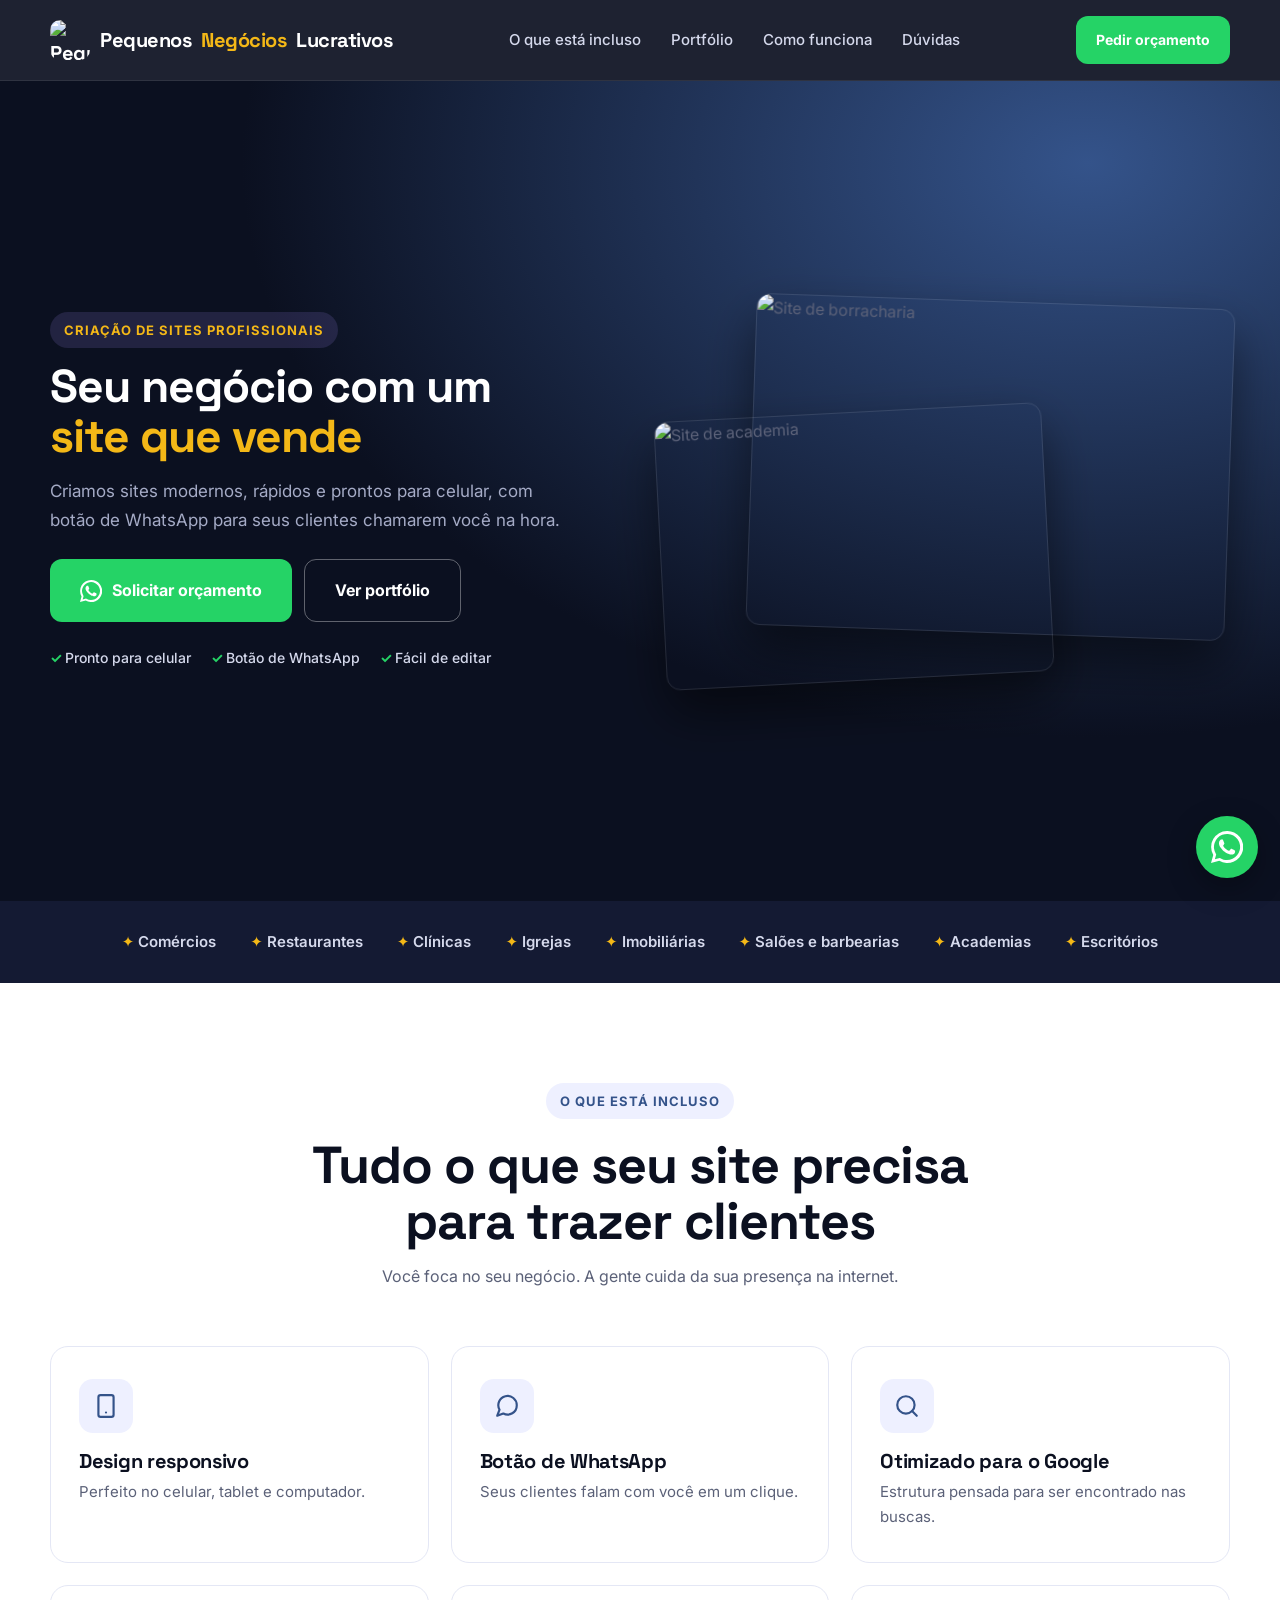
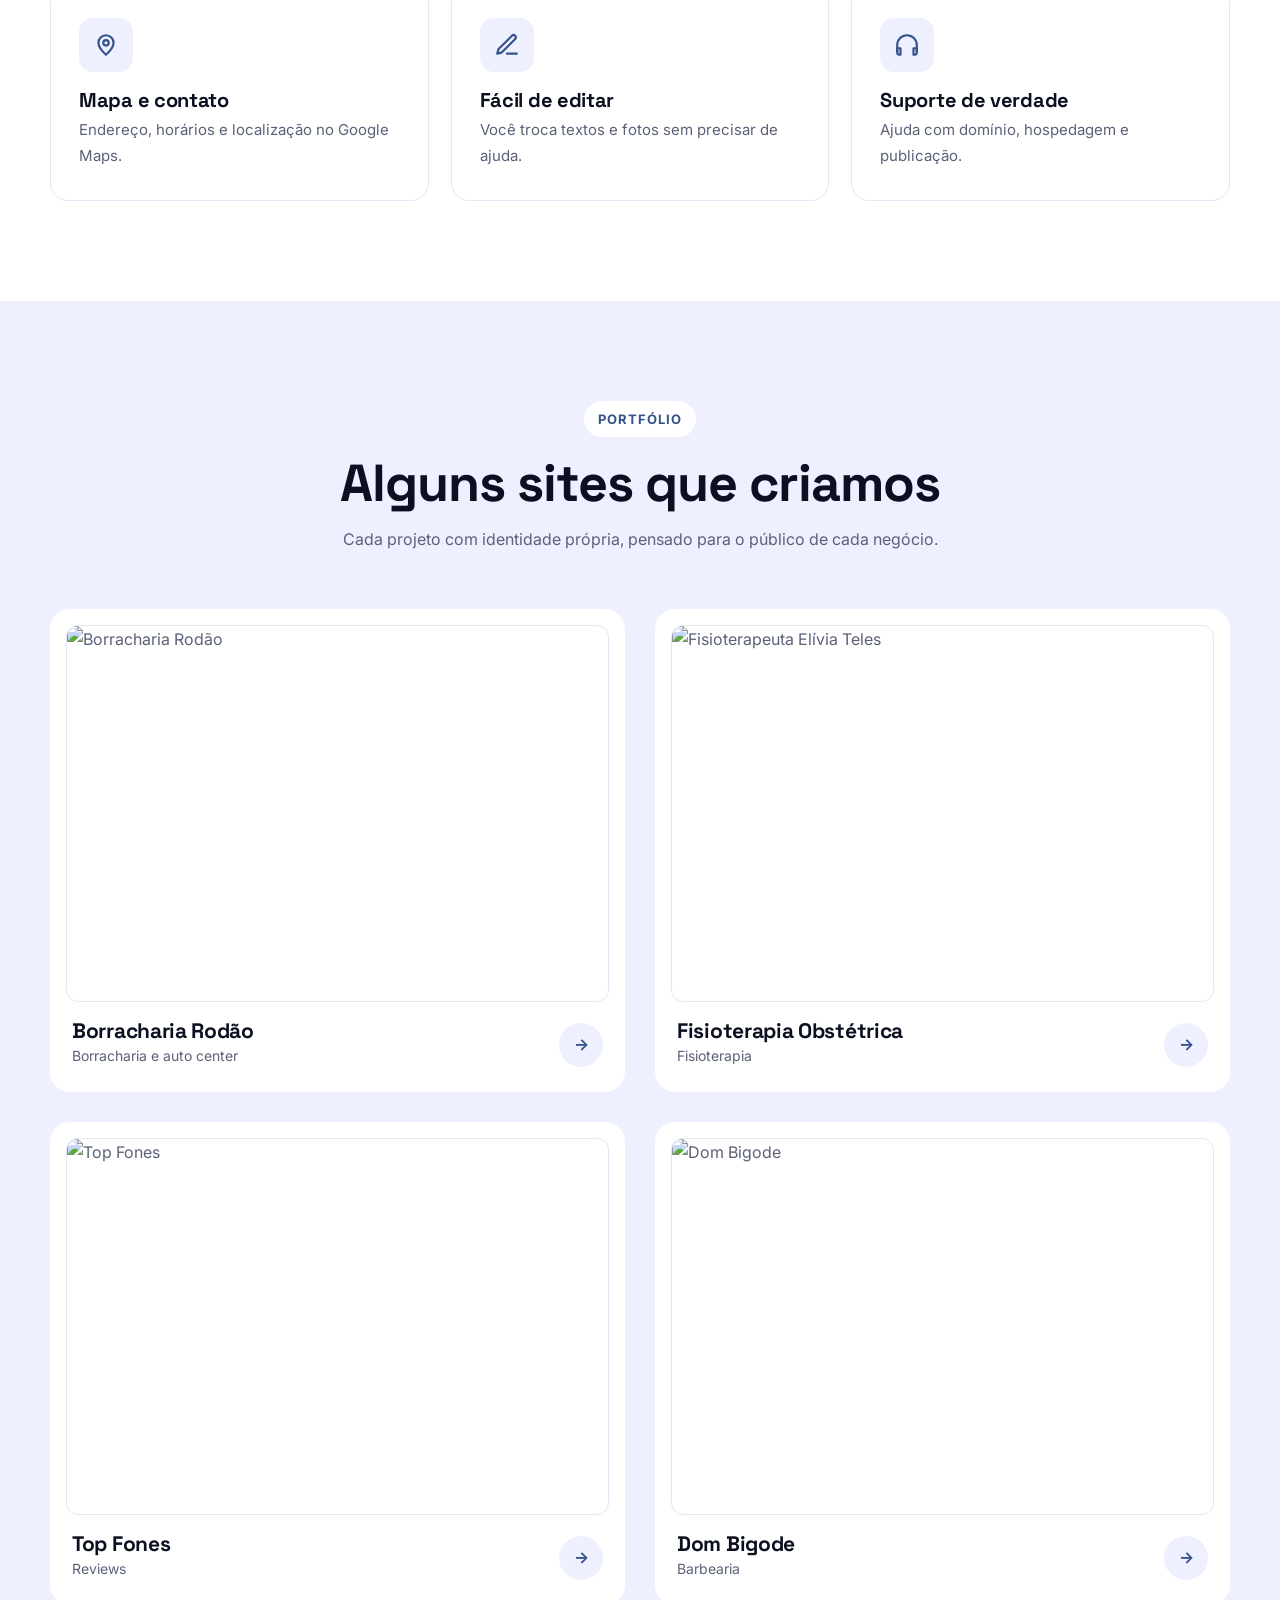
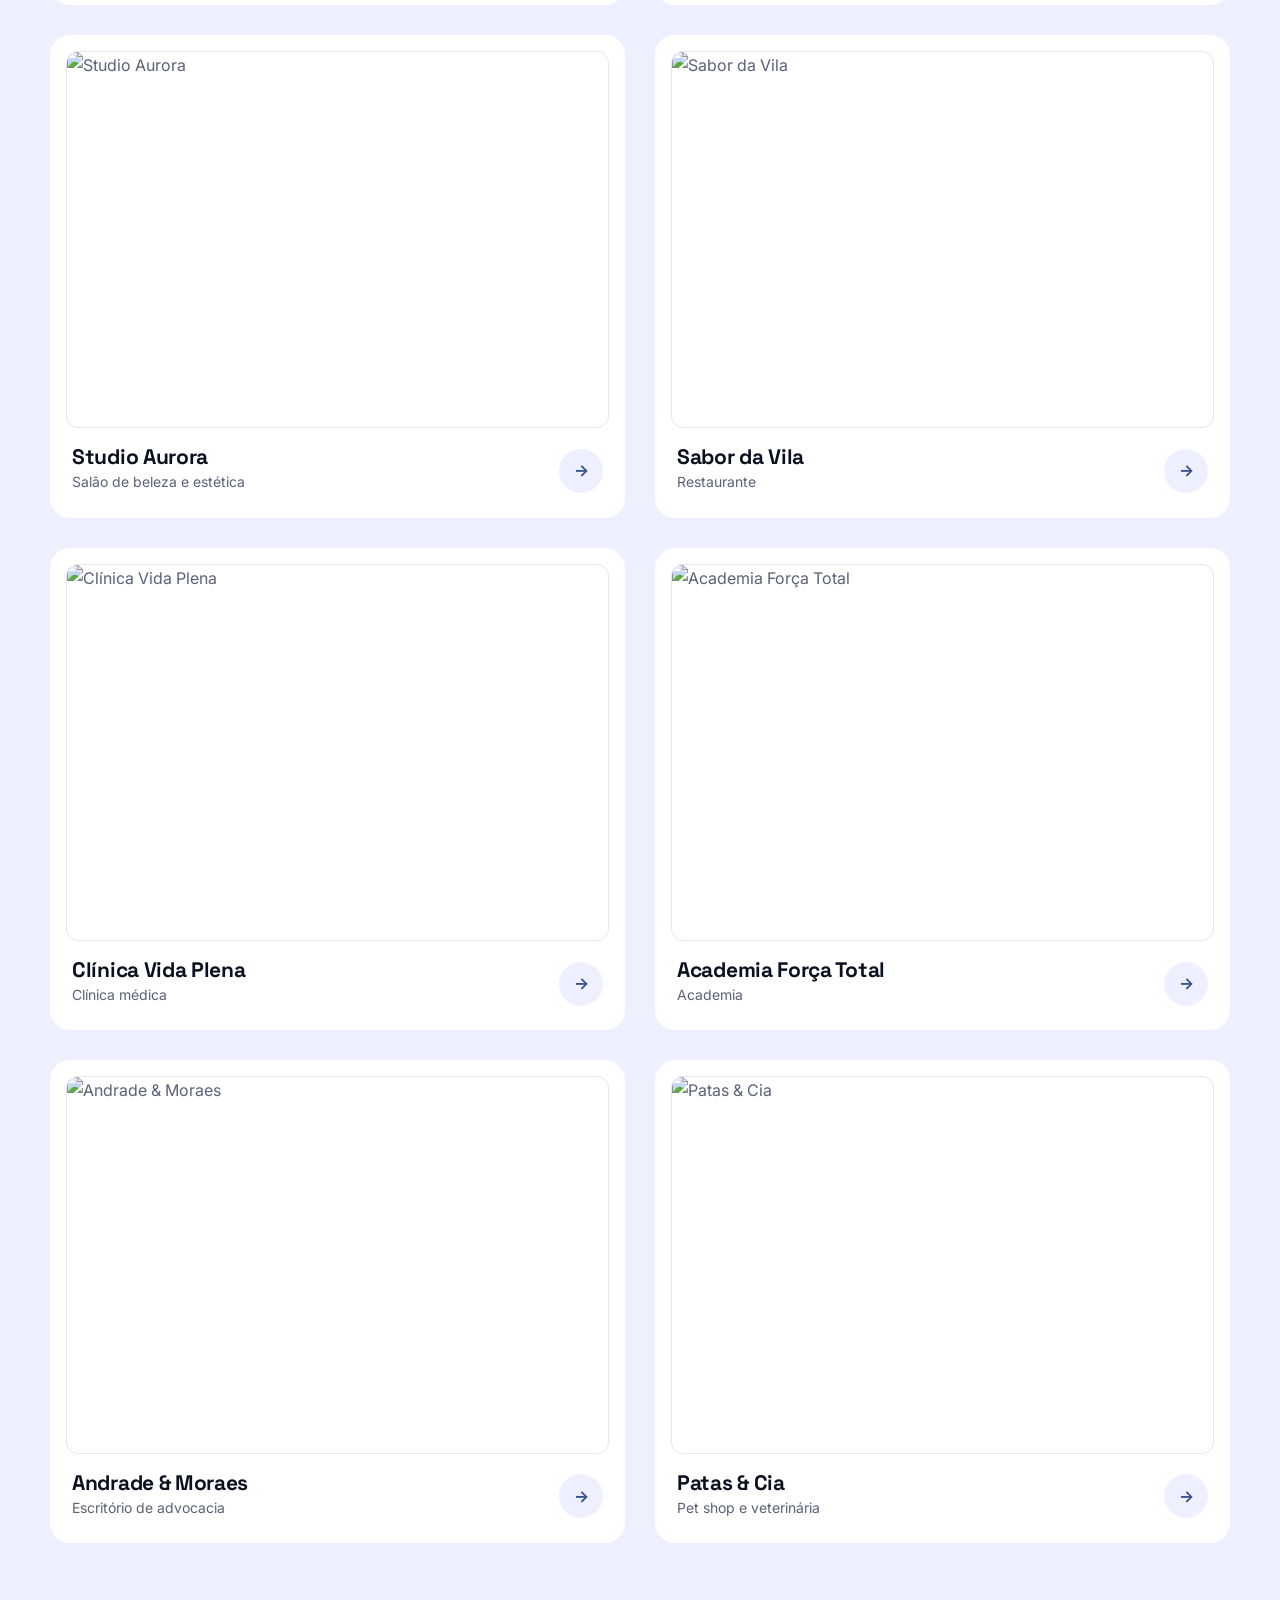
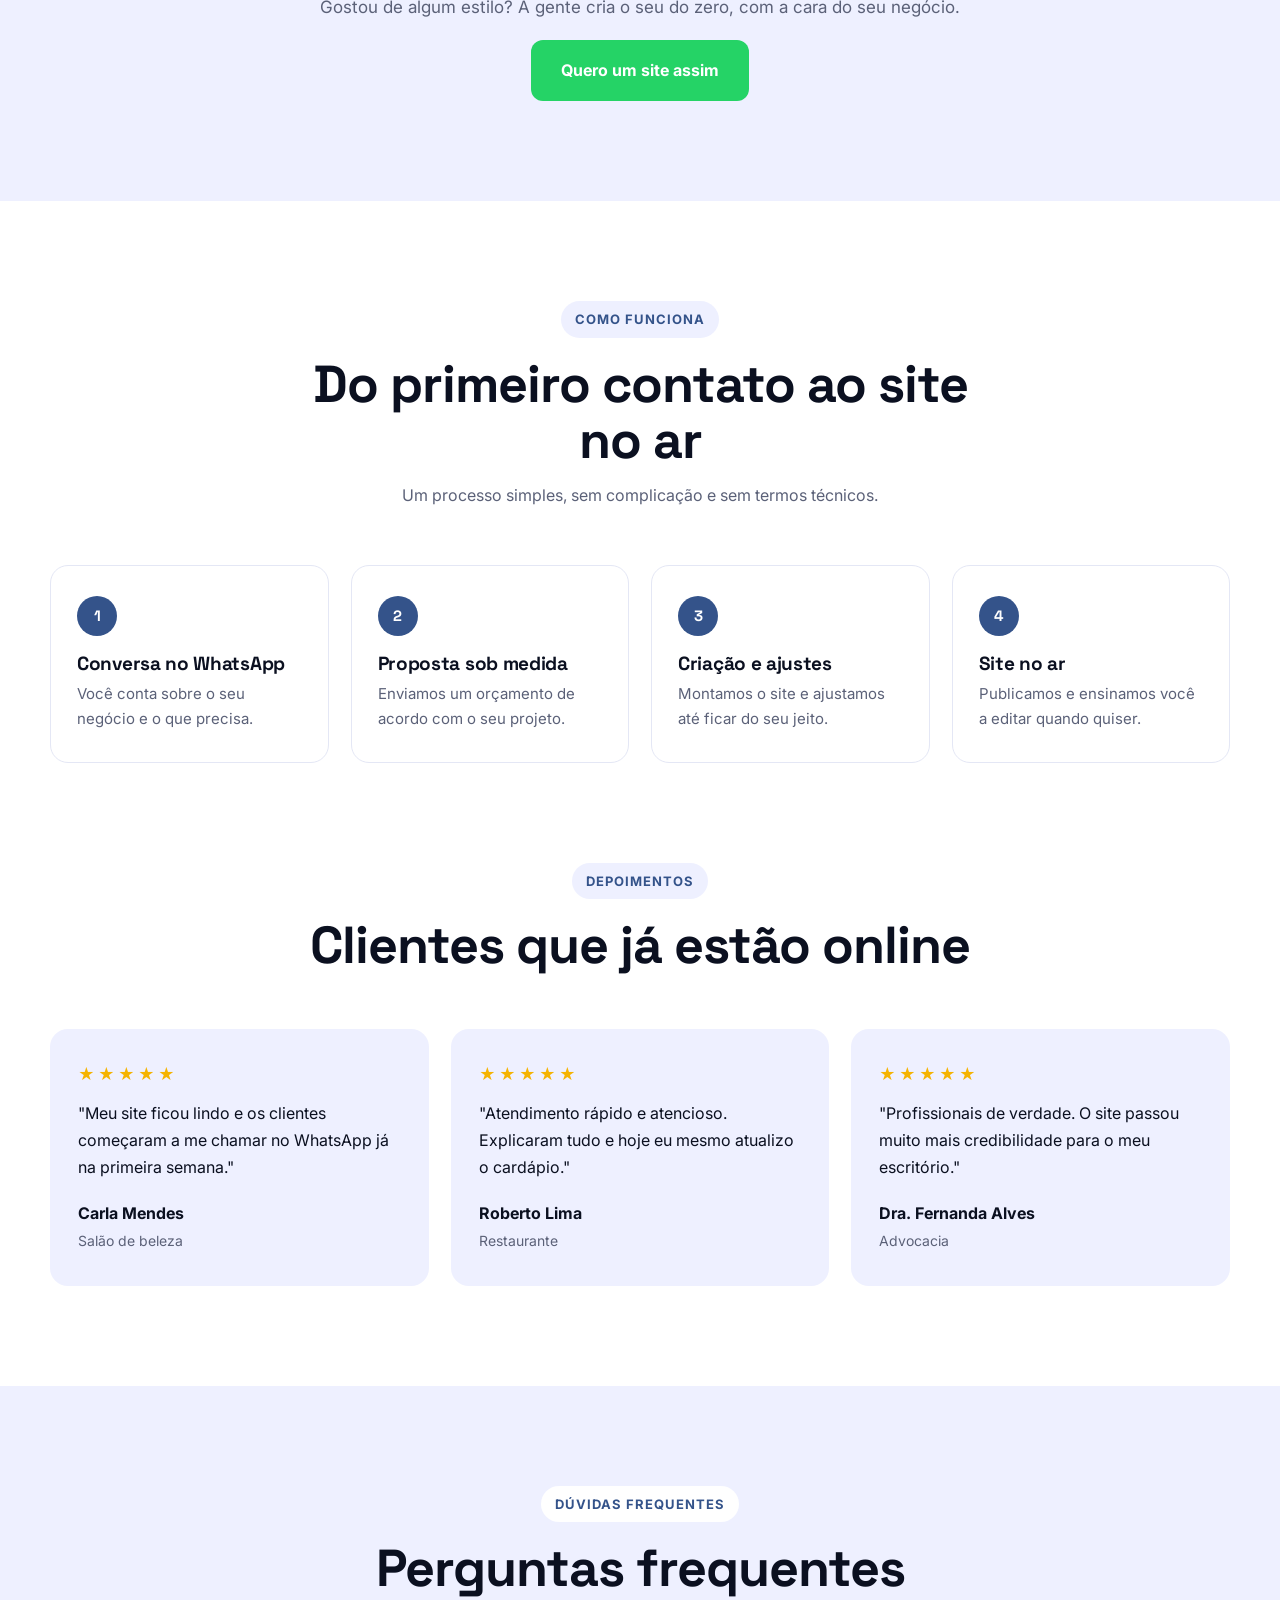
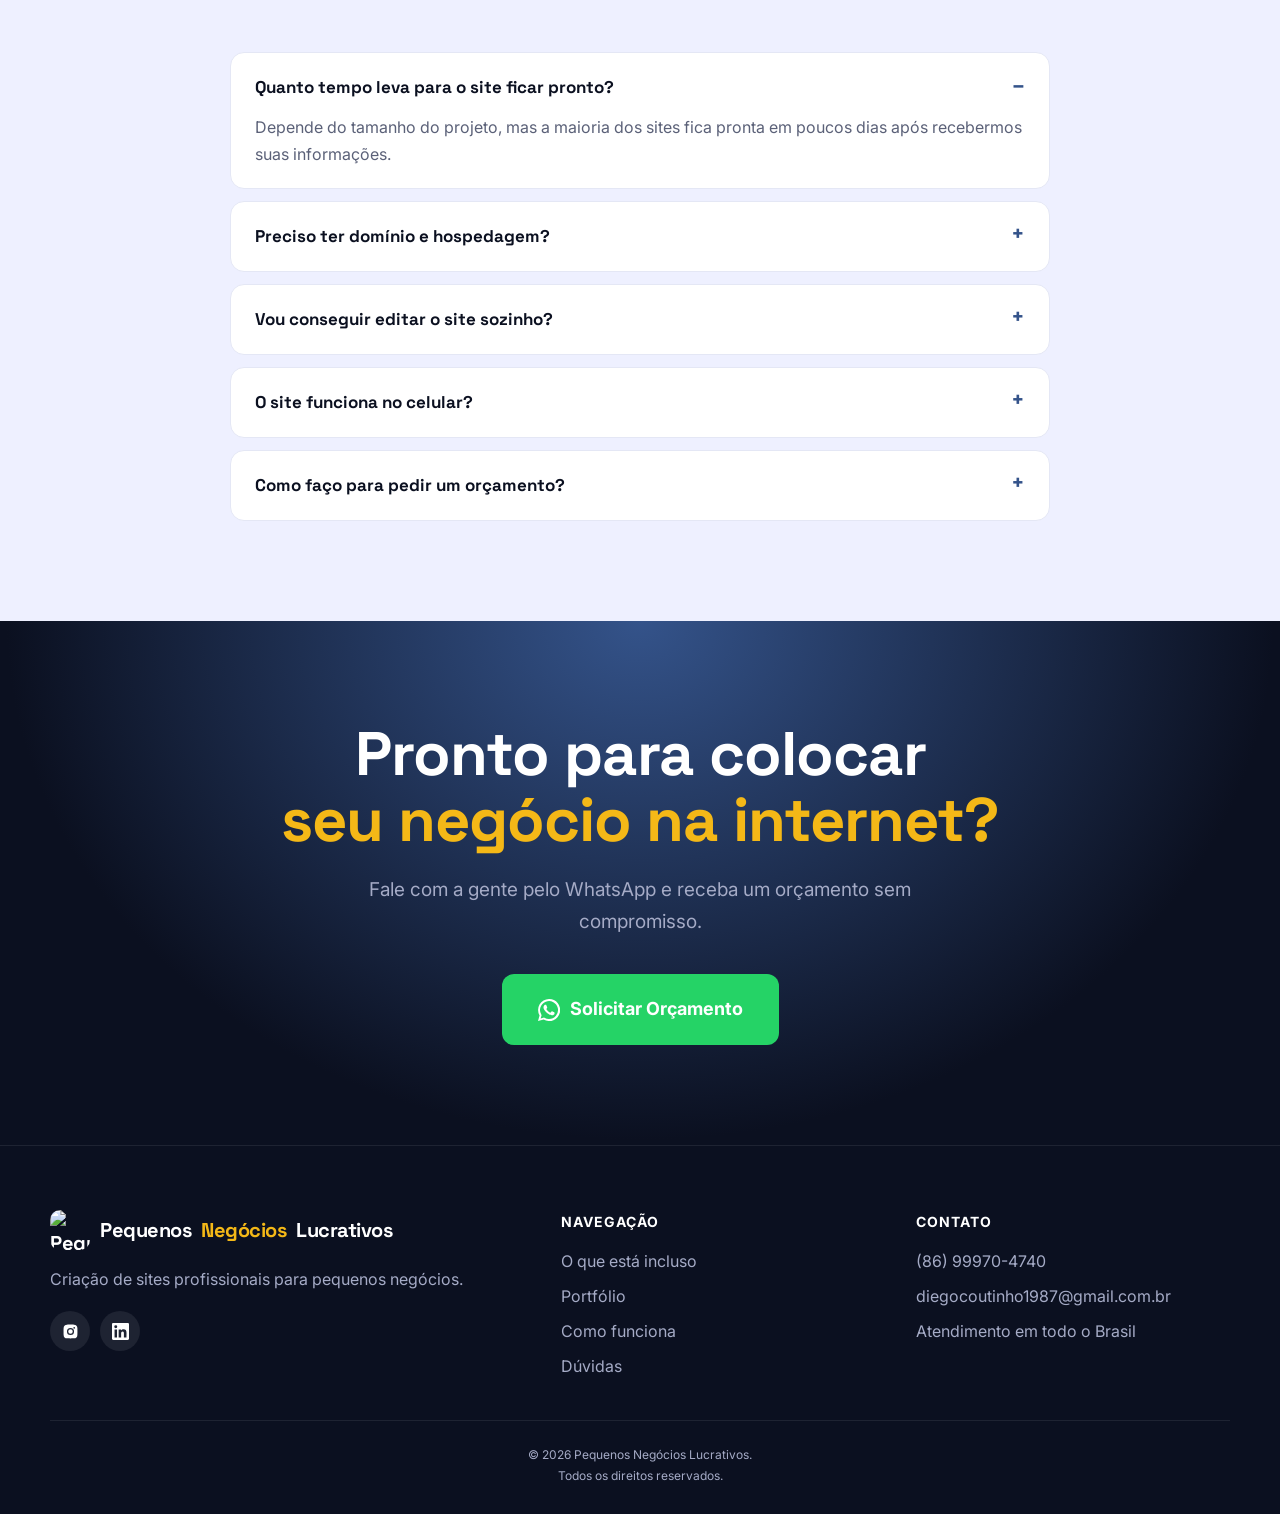
==== commit aab00fac: "Add files via upload" ====
--- a/index.html
+++ b/index.html
@@ -6,14 +6,27 @@
 <title>Pequenos Negócios Lucrativos | Criação de Sites Profissionais</title>
 <meta name="description" content="Criação de sites profissionais para pequenos negócios. Sites modernos, responsivos, com botão de WhatsApp e otimizados para o Google. Solicite um orçamento!">
 
-<!-- Google tag (gtag.js) -->
-<script async src="https://www.googletagmanager.com/gtag/js?id=G-2PSRQCNZWR"></script>
+<!-- GOOGLE ANALYTICS DIFERIDO PARA PERFORMAR NO PAGESPEED -->
 <script>
   window.dataLayer = window.dataLayer || [];
   function gtag(){dataLayer.push(arguments);}
-  gtag('js', new Date());
-
-  gtag('config', 'G-2PSRQCNZWR');
+  
+  function loadGA() {
+    if (window.gaLoaded) return;
+    window.gaLoaded = true;
+    var script = document.createElement('script');
+    script.async = true;
+    script.src = 'https://www.googletagmanager.com/gtag/js?id=G-2PSRQCNZWR';
+    document.head.appendChild(script);
+    gtag('js', new Date());
+    gtag('config', 'G-2PSRQCNZWR');
+  }
+
+  // Carrega após interação do usuário ou limite de tempo
+  ['mousemove', 'scroll', 'touchstart', 'click', 'keydown'].forEach(function(evt) {
+    window.addEventListener(evt, loadGA, { once: true, passive: true });
+  });
+  setTimeout(loadGA, 3500);
 </script>
 
 <!-- PRÉ-CARREGAMENTO DA IMAGEM DO LCP -->
@@ -294,4 +307,150 @@
       <div class="grade-inc">
         <div class="inc"><div class="ic"><svg viewBox="0 0 24 24"><rect x="5" y="2" width="14" height="20" rx="2"/><path d="M12 18h.01"/></svg></div><h3>Design responsivo</h3><p>Perfeito no celular, tablet e computador.</p></div>
         <div class="inc"><div class="ic"><svg viewBox="0 0 24 24"><path d="M21 11.5a8.4 8.4 0 0 1-12.4 7.4L3 21l2.1-5.6A8.5 8.5 0 1 1 21 11.5z"/></svg></div><h3>Botão de WhatsApp</h3><p>Seus clientes falam com você em um clique.</p></div>
-        <div class="inc"><div class="ic"><svg viewBox="0 0 24 24"><circle cx="11" cy="11" r="8"/><path+        <div class="inc"><div class="ic"><svg viewBox="0 0 24 24"><circle cx="11" cy="11" r="8"/><path d="M21 21l-4.3-4.3"/></svg></div><h3>Otimizado para o Google</h3><p>Estrutura pensada para ser encontrado nas buscas.</p></div>
+        <div class="inc"><div class="ic"><svg viewBox="0 0 24 24"><path d="M12 21s-7-6.2-7-11a7 7 0 0 1 14 0c0 4.8-7 11-7 11z"/><circle cx="12" cy="10" r="2.5"/></svg></div><h3>Mapa e contato</h3><p>Endereço, horários e localização no Google Maps.</p></div>
+        <div class="inc"><div class="ic"><svg viewBox="0 0 24 24"><path d="M12 20h9M16.5 3.5a2.1 2.1 0 0 1 3 3L7 19l-4 1 1-4z"/></svg></div><h3>Fácil de editar</h3><p>Você troca textos e fotos sem precisar de ajuda.</p></div>
+        <div class="inc"><div class="ic"><svg viewBox="0 0 24 24"><path d="M3 18v-6a9 9 0 0 1 18 0v6"/><path d="M21 19a2 2 0 0 1-2 2h-1v-6h3zM3 19a2 2 0 0 0 2 2h1v-6H3z"/></svg></div><h3>Suporte de verdade</h3><p>Ajuda com domínio, hospedagem e publicação.</p></div>
+      </div>
+    </div>
+  </section>
+
+  <section class="portfolio" id="portfolio">
+    <div class="container">
+      <div class="titulo-secao">
+        <span class="tag" style="background:#fff">Portfólio</span>
+        <h2>Alguns sites que criamos</h2>
+        <p>Cada projeto com identidade própria, pensado para o público de cada negócio.</p>
+      </div>
+      <div class="grade-port">
+        <a href="#orcamento" class="projeto">
+          <img src="https://wsrv.nl/?url=https://pequenosnegocioslucrativos.com.br/img/01-borracharia.jpg&w=600&output=webp" alt="Borracharia Rodão" width="606" height="420" loading="lazy" decoding="async">
+          <div class="projeto-info"><div><h3>Borracharia Rodão</h3><span class="nicho">Borracharia e auto center</span></div><span class="seta">→</span></div>
+        </a>
+        <a href="https://eliviateles.com.br/" class="projeto" target="_blank">
+          <img src="https://wsrv.nl/?url=https://pequenosnegocioslucrativos.com.br/img/01-fisioterapeuta.png&w=600&output=webp" alt="Fisioterapeuta Elívia Teles" width="606" height="420" loading="lazy" decoding="async">
+          <div class="projeto-info"><div><h3>Fisioterapia Obstétrica</h3><span class="nicho">Fisioterapia</span></div><span class="seta">→</span></div>
+        </a>
+        <a href="https://topfones.com.br/" class="projeto" target="_blank">
+          <img src="https://wsrv.nl/?url=https://pequenosnegocioslucrativos.com.br/img/02-site-de-review.jpg&w=600&output=webp" alt="Top Fones" width="606" height="420" loading="lazy" decoding="async">
+          <div class="projeto-info"><div><h3>Top Fones</h3><span class="nicho">Reviews</span></div><span class="seta">→</span></div>
+        </a>
+        <a href="#orcamento" class="projeto">
+          <img src="https://wsrv.nl/?url=https://pequenosnegocioslucrativos.com.br/img/04-barbearia.jpg&w=600&output=webp" alt="Dom Bigode" width="606" height="420" loading="lazy" decoding="async">
+          <div class="projeto-info"><div><h3>Dom Bigode</h3><span class="nicho">Barbearia</span></div><span class="seta">→</span></div>
+        </a>
+        <a href="#orcamento" class="projeto">
+          <img src="https://wsrv.nl/?url=https://pequenosnegocioslucrativos.com.br/img/05-salao.jpg&w=600&output=webp" alt="Studio Aurora" width="606" height="420" loading="lazy" decoding="async">
+          <div class="projeto-info"><div><h3>Studio Aurora</h3><span class="nicho">Salão de beleza e estética</span></div><span class="seta">→</span></div>
+        </a>
+        <a href="#orcamento" class="projeto">
+          <img src="https://wsrv.nl/?url=https://pequenosnegocioslucrativos.com.br/img/06-restaurante.jpg&w=600&output=webp" alt="Sabor da Vila" width="606" height="420" loading="lazy" decoding="async">
+          <div class="projeto-info"><div><h3>Sabor da Vila</h3><span class="nicho">Restaurante</span></div><span class="seta">→</span></div>
+        </a>
+        <a href="#orcamento" class="projeto">
+          <img src="https://wsrv.nl/?url=https://pequenosnegocioslucrativos.com.br/img/07-clinica.jpg&w=600&output=webp" alt="Clínica Vida Plena" width="606" height="420" loading="lazy" decoding="async">
+          <div class="projeto-info"><div><h3>Clínica Vida Plena</h3><span class="nicho">Clínica médica</span></div><span class="seta">→</span></div>
+        </a>
+        <a href="#orcamento" class="projeto">
+          <img src="https://wsrv.nl/?url=https://pequenosnegocioslucrativos.com.br/img/08-academia.jpg&w=600&output=webp" alt="Academia Força Total" width="606" height="420" loading="lazy" decoding="async">
+          <div class="projeto-info"><div><h3>Academia Força Total</h3><span class="nicho">Academia</span></div><span class="seta">→</span></div>
+        </a>
+        <a href="#orcamento" class="projeto">
+          <img src="https://wsrv.nl/?url=https://pequenosnegocioslucrativos.com.br/img/09-advocacia.jpg&w=600&output=webp" alt="Andrade & Moraes" width="606" height="420" loading="lazy" decoding="async">
+          <div class="projeto-info"><div><h3>Andrade & Moraes</h3><span class="nicho">Escritório de advocacia</span></div><span class="seta">→</span></div>
+        </a>
+        <a href="#orcamento" class="projeto">
+          <img src="https://wsrv.nl/?url=https://pequenosnegocioslucrativos.com.br/img/10-petshop.jpg&w=600&output=webp" alt="Patas & Cia" width="606" height="420" loading="lazy" decoding="async">
+          <div class="projeto-info"><div><h3>Patas & Cia</h3><span class="nicho">Pet shop e veterinária</span></div><span class="seta">→</span></div>
+        </a>
+      </div>
+      <div class="centro">
+        <p>Gostou de algum estilo? A gente cria o seu do zero, com a cara do seu negócio.</p>
+        <a href="#orcamento" class="btn btn-wpp">Quero um site assim</a>
+      </div>
+    </div>
+  </section>
+
+  <section id="como-funciona">
+    <div class="container">
+      <div class="titulo-secao">
+        <span class="tag">Como funciona</span>
+        <h2>Do primeiro contato ao site no ar</h2>
+        <p>Um processo simples, sem complicação e sem termos técnicos.</p>
+      </div>
+      <div class="grade-passos">
+        <div class="passo"><div class="num">1</div><h3>Conversa no WhatsApp</h3><p>Você conta sobre o seu negócio e o que precisa.</p></div>
+        <div class="passo"><div class="num">2</div><h3>Proposta sob medida</h3><p>Enviamos um orçamento de acordo com o seu projeto.</p></div>
+        <div class="passo"><div class="num">3</div><h3>Criação e ajustes</h3><p>Montamos o site e ajustamos até ficar do seu jeito.</p></div>
+        <div class="passo"><div class="num">4</div><h3>Site no ar</h3><p>Publicamos e ensinamos você a editar quando quiser.</p></div>
+      </div>
+    </div>
+  </section>
+
+  <section style="padding-top:0">
+    <div class="container">
+      <div class="titulo-secao">
+        <span class="tag">Depoimentos</span>
+        <h2>Clientes que já estão online</h2>
+      </div>
+      <div class="grade-depo">
+        <div class="depo"><div class="estrelas">★★★★★</div><p>"Meu site ficou lindo e os clientes começaram a me chamar no WhatsApp já na primeira semana."</p><strong>Carla Mendes</strong><small>Salão de beleza</small></div>
+        <div class="depo"><div class="estrelas">★★★★★</div><p>"Atendimento rápido e atencioso. Explicaram tudo e hoje eu mesmo atualizo o cardápio."</p><strong>Roberto Lima</strong><small>Restaurante</small></div>
+        <div class="depo"><div class="estrelas">★★★★★</div><p>"Profissionais de verdade. O site passou muito mais credibilidade para o meu escritório."</p><strong>Dra. Fernanda Alves</strong><small>Advocacia</small></div>
+      </div>
+    </div>
+  </section>
+
+  <section class="faq" id="faq">
+    <div class="container">
+      <div class="titulo-secao">
+        <span class="tag" style="background:#fff">Dúvidas frequentes</span>
+        <h2>Perguntas frequentes</h2>
+      </div>
+      <div class="faq-lista">
+        <details open><summary>Quanto tempo leva para o site ficar pronto?</summary><p>Depende do tamanho do projeto, mas a maioria dos sites fica pronta em poucos dias após recebermos suas informações.</p></details>
+        <details><summary>Preciso ter domínio e hospedagem?</summary><p>Não se preocupe: ajudamos você a contratar e configurar tudo, do domínio (seunegocio.com.br) à hospedagem.</p></details>
+        <details><summary>Vou conseguir editar o site sozinho?</summary><p>Sim! Os sites são feitos no Elementor, com edição visual. Você troca textos, fotos e links sem precisar de programação.</p></details>
+        <details><summary>O site funciona no celular?</summary><p>Sim. Todos os sites são responsivos e ficam perfeitos em celulares, tablets e computadores.</p></details>
+        <details><summary>Como faço para pedir um orçamento?</summary><p>É só clicar no botão de WhatsApp e contar sobre o seu negócio. Respondemos rapidinho.</p></details>
+      </div>
+    </div>
+  </section>
+
+  <section class="cta" id="orcamento">
+    <div class="container">
+      <h2>Pronto para colocar</h2>
+      <div class="titulo">seu negócio na internet?</div>
+      <p>Fale com a gente pelo WhatsApp e receba um orçamento sem compromisso.</p>
+      <a href="https://w.app/pequenosnegocioslucrativos" class="btn btn-wpp"><svg viewBox="0 0 24 24"><path d="M17.5 14.4c-.3-.1-1.8-.9-2-1-.3-.1-.5-.1-.7.1-.2.3-.8 1-.9 1.2-.2.2-.3.2-.6.1-.3-.1-1.3-.5-2.4-1.5-.9-.8-1.5-1.8-1.7-2.1-.2-.3 0-.5.1-.6l.4-.5c.2-.2.2-.3.3-.5.1-.2 0-.4 0-.5l-.9-2.2c-.2-.6-.5-.5-.7-.5h-.6c-.2 0-.5.1-.8.4-.3.3-1 1-1 2.5s1.1 2.9 1.2 3.1c.1.2 2.1 3.2 5.1 4.5 2.5 1 3 .8 3.6.8.6-.1 1.8-.7 2-1.4.2-.7.2-1.3.2-1.4-.1-.2-.3-.3-.6-.4zM12 21.8c-1.8 0-3.5-.5-5-1.4l-.4-.2-3.7 1 1-3.6-.2-.4A9.8 9.8 0 1 1 12 21.8zM12 0a12 12 0 0 0-10.3 18L0 24l6.2-1.6A12 12 0 1 0 12 0z"/></svg>Solicitar Orçamento</a>
+    </div>
+  </section>
+</main>
+
+<footer>
+  <div class="container">
+    <div class="rodape">
+      <div>
+        <a href="#" class="logo">
+          <img src="https://wsrv.nl/?url=https://pequenosnegocioslucrativos.com.br/img/pequenos-negocios-lucrativos-perfil.png&w=100&output=webp" alt="Pequenos Negócios Lucrativos" class="logo-img" width="40" height="40" loading="lazy">
+          Pequenos<span>Negócios</span>Lucrativos
+        </a>
+        <p style="margin-top:16px">Criação de sites profissionais para pequenos negócios.</p>
+        <div class="sociais">
+          <a href="#" aria-label="Instagram"><svg viewBox="0 0 24 24"><path d="M12 2.2c3.2 0 3.6 0 4.8.1 3.3.1 4.8 1.7 4.9 4.9.1 1.3.1 1.6.1 4.8s0 3.6-.1 4.8c-.1 3.2-1.7 4.8-4.9 4.9-1.3.1-1.6.1-4.8.1s-3.6 0-4.8-.1c-3.3-.1-4.8-1.7-4.9-4.9C2.2 15.6 2.2 15.2 2.2 12s0-3.6.1-4.8C2.4 3.9 3.9 2.4 7.2 2.3 8.4 2.2 8.8 2.2 12 2.2zM12 7a5 5 0 1 0 0 10 5 5 0 0 0 0-10zm0 8.2a3.2 3.2 0 1 1 0-6.4 3.2 3.2 0 0 1 0 6.4zm5.2-9.6a1.2 1.2 0 1 0 0 2.4 1.2 1.2 0 0 0 0-2.4z"/></svg></a>
+          <a href="#" aria-label="LinkedIn"><svg viewBox="0 0 24 24"><path d="M20.4 20.5h-3.6v-5.6c0-1.3 0-3-1.8-3s-2.1 1.4-2.1 2.9v5.7H9.4V9h3.4v1.6c.5-.9 1.6-1.8 3.4-1.8 3.6 0 4.3 2.4 4.3 5.5zM5.3 7.4a2.1 2.1 0 1 1 0-4.2 2.1 2.1 0 0 1 0 4.2zM7.1 20.5H3.6V9h3.5zM22.2 0H1.8C.8 0 0 .8 0 1.7v20.6c0 .9.8 1.7 1.8 1.7h20.4c1 0 1.8-.8 1.8-1.7V1.7C24 .8 23.2 0 22.2 0z"/></svg></a>
+        </div>
+      </div>
+      <div><div class="footer-title">Navegação</div><ul><li><a href="#servicos">O que está incluso</a></li><li><a href="#portfolio">Portfólio</a></li><li><a href="#como-funciona">Como funciona</a></li><li><a href="#faq">Dúvidas</a></li></ul></div>
+      <div><div class="footer-title">Contato</div><ul><li>(86) 99970-4740</li><li>diegocoutinho1987@gmail.com.br</li><li>Atendimento em todo o Brasil</li></ul></div>
+    </div>
+    <div class="copy">© 2026 Pequenos Negócios Lucrativos.<br>Todos os direitos reservados.</div>
+  </div>
+</footer>
+
+<a href="#orcamento" class="wpp-flutuante" aria-label="WhatsApp">
+  <svg viewBox="0 0 24 24"><path d="M17.5 14.4c-.3-.1-1.8-.9-2-1-.3-.1-.5-.1-.7.1-.2.3-.8 1-.9 1.2-.2.2-.3.2-.6.1-.3-.1-1.3-.5-2.4-1.5-.9-.8-1.5-1.8-1.7-2.1-.2-.3 0-.5.1-.6l.4-.5c.2-.2.2-.3.3-.5.1-.2 0-.4 0-.5l-.9-2.2c-.2-.6-.5-.5-.7-.5h-.6c-.2 0-.5.1-.8.4-.3.3-1 1-1 2.5s1.1 2.9 1.2 3.1c.1.2 2.1 3.2 5.1 4.5 2.5 1 3 .8 3.6.8.6-.1 1.8-.7 2-1.4.2-.7.2-1.3.2-1.4-.1-.2-.3-.3-.6-.4zM12 21.8c-1.8 0-3.5-.5-5-1.4l-.4-.2-3.7 1 1-3.6-.2-.4A9.8 9.8 0 1 1 12 21.8zM12 0a12 12 0 0 0-10.3 18L0 24l6.2-1.6A12 12 0 1 0 12 0z"/></svg>
+</a>
+
+</body>
+</html>
